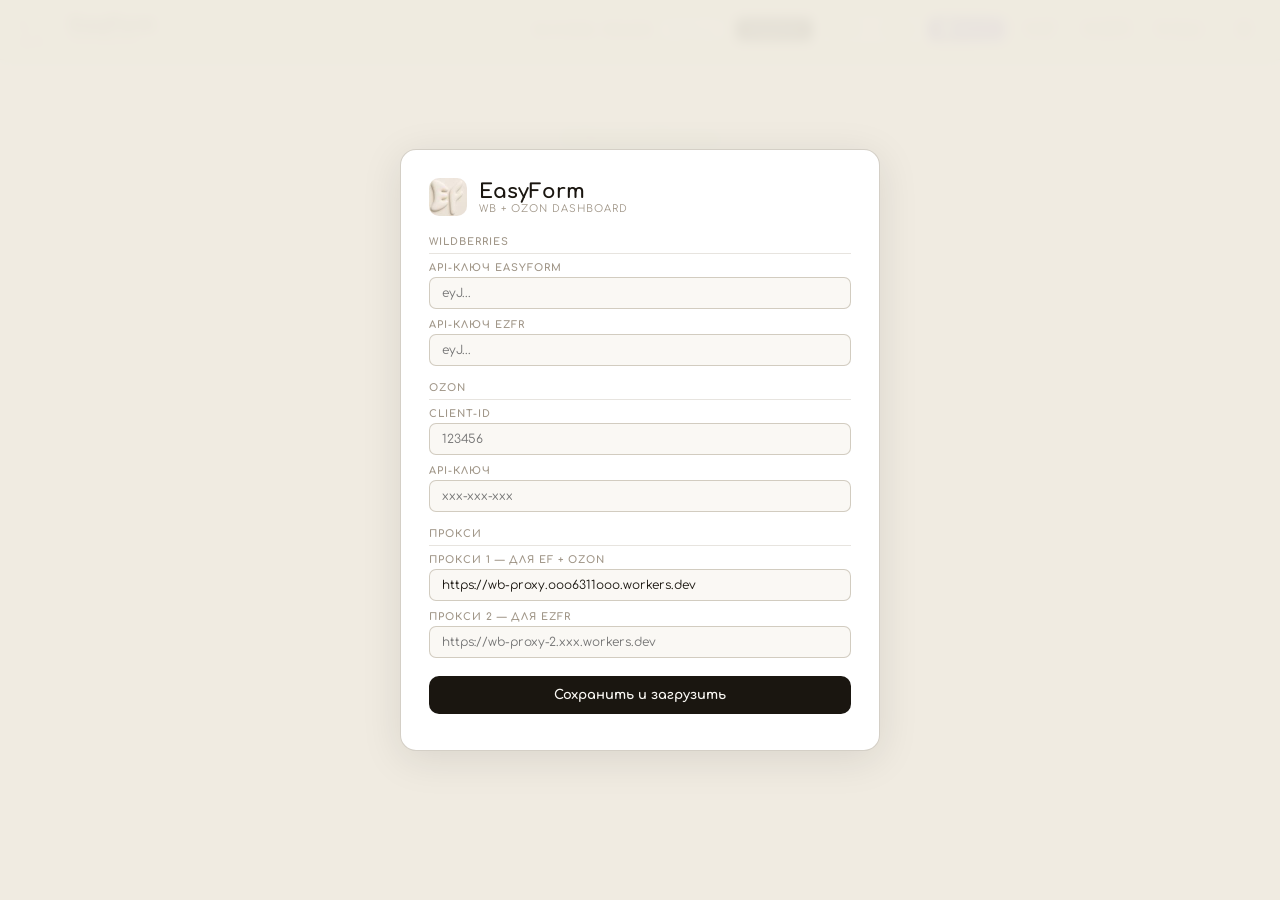
==== index.html @ 1a445667 "Update index.html" ====
<!DOCTYPE html>
<html lang="ru">
<head>
<meta charset="UTF-8">
<title>EasyForm Dashboard</title>
<link href="https://fonts.googleapis.com/css2?family=Comfortaa:wght@300;400;500;600;700&display=swap" rel="stylesheet">
<style>
:root{--bg:#F0EBE1;--bg2:#E8E1D4;--bg3:#FAF8F4;--card:#FFF;--border:rgba(160,148,128,.25);--border2:rgba(160,148,128,.45);--ink:#1A1610;--ink2:#6B6357;--ink3:#A09688;--green:#2D7A4F;--red:#B84040;--amber:#A06820;--blue:#005BFF;--sgp:#5B3FA0;--raw:#8B4513;}
*{box-sizing:border-box;margin:0;padding:0}
body{font-family:'Comfortaa',sans-serif;background:var(--bg);color:var(--ink);font-size:13px}
.header{background:var(--bg2);border-bottom:1px solid var(--border2);padding:0 20px;height:60px;display:flex;align-items:center;gap:12px;position:sticky;top:0;z-index:100}
.logo{width:38px;height:38px;border-radius:10px;object-fit:cover}
.bname{font-size:16px;font-weight:700}.bsub{font-size:9px;color:var(--ink3);letter-spacing:.12em;text-transform:uppercase}
.hright{margin-left:auto;display:flex;align-items:center;gap:8px}
.clock{font-size:12px;color:var(--ink2);white-space:nowrap}
.tabs{display:flex;gap:2px;background:var(--bg);border-radius:8px;padding:3px}
.tab{padding:5px 12px;border-radius:6px;font-size:11px;font-weight:700;cursor:pointer;border:none;background:0;color:var(--ink3);font-family:inherit;white-space:nowrap}
.tab.on{background:var(--ink);color:var(--bg3)}.tab.ozon.on{background:var(--blue);color:#fff}
.tab.conso{background:linear-gradient(135deg,#5B3FA0,#7C5BC4);color:#FAF8F4}
.tab.conso.on{background:linear-gradient(135deg,#5B3FA0,#7C5BC4);color:#FAF8F4;box-shadow:0 0 0 2px #5B3FA0 inset}
.b{padding:5px 10px;background:0;border:1px solid var(--border2);border-radius:7px;font-size:11px;font-weight:600;color:var(--ink2);cursor:pointer;font-family:inherit;display:flex;align-items:center;gap:4px;white-space:nowrap}
.b:hover{background:var(--ink);color:var(--bg3);border-color:var(--ink)}.b:disabled{opacity:.4;cursor:default}
.upd{font-size:10px;color:var(--ink3)}
.sov{display:none;position:fixed;inset:0;background:rgba(240,235,225,.95);backdrop-filter:blur(6px);z-index:200;align-items:center;justify-content:center}
.sov.show{display:flex}
.sc{background:var(--card);border:1px solid var(--border2);border-radius:16px;padding:28px;width:480px;box-shadow:0 8px 40px rgba(0,0,0,.1);max-height:90vh;overflow-y:auto}
.slogo{display:flex;align-items:center;gap:12px;margin-bottom:20px}
.stitle{font-size:20px;font-weight:700}.ssub{font-size:10px;color:var(--ink3);letter-spacing:.1em;text-transform:uppercase}
.ssec{font-size:10px;font-weight:700;color:var(--ink3);text-transform:uppercase;letter-spacing:.1em;margin:16px 0 8px;padding-bottom:6px;border-bottom:1px solid var(--border)}
.fg{margin-bottom:10px}
.fl{font-size:10px;color:var(--ink3);text-transform:uppercase;letter-spacing:.1em;margin-bottom:4px;font-weight:700}
.fi{width:100%;padding:8px 12px;font-size:12px;background:var(--bg3);border:1px solid var(--border2);border-radius:7px;color:var(--ink);font-family:inherit;outline:0}
.fi:focus{border-color:var(--ink)}
.sbtn{width:100%;padding:12px;background:var(--ink);color:var(--bg3);border:0;border-radius:10px;font-size:13px;font-weight:700;cursor:pointer;font-family:inherit;margin-top:8px}
.smsg{font-size:12px;margin-top:8px;text-align:center}.smsg.err{color:var(--red)}
.main{padding:20px;max-width:1700px;margin:0 auto}
.mg{display:grid;grid-template-columns:repeat(4,1fr);gap:10px;margin-bottom:18px}
.mc{background:var(--card);border:1px solid var(--border);border-radius:11px;padding:14px 16px}
.ml{font-size:9px;color:var(--ink3);text-transform:uppercase;letter-spacing:.12em;font-weight:700;margin-bottom:7px}
.mv{font-size:24px;font-weight:700;line-height:1}.mv.g{color:var(--green)}.mv.sm{font-size:18px}.mv.oz{color:var(--blue)}
.md{font-size:11px;margin-top:4px}
.du{color:var(--green)}.dd{color:var(--red)}
.sec{margin-bottom:20px}
.sh{display:flex;align-items:center;justify-content:space-between;padding-bottom:7px;margin-bottom:10px;border-bottom:1px solid var(--border2);flex-wrap:wrap;gap:6px}
.st{font-size:10px;font-weight:700;color:var(--ink2);text-transform:uppercase;letter-spacing:.12em}
.sm2{font-size:11px;color:var(--ink3)}
.flt{padding:5px 10px;font-size:11px;background:var(--bg3);border:1px solid var(--border2);border-radius:7px;color:var(--ink);font-family:inherit;outline:0}
.flt:focus{border-color:var(--ink)}
.tw{background:var(--card);border:1px solid var(--border);border-radius:11px;overflow:hidden}
.sw{background:var(--card);border:1px solid var(--border);border-radius:11px;overflow-x:auto}
.sw-sticky{max-height:70vh;overflow-y:auto}
.sw-sticky thead th{position:sticky;top:0;z-index:10;box-shadow:0 1px 0 var(--border2)}
table{width:100%;border-collapse:collapse}
thead th{text-align:left;padding:6px 9px;font-size:9px;font-weight:700;color:var(--ink3);background:var(--bg3);text-transform:uppercase;letter-spacing:.08em;border-bottom:1px solid var(--border);font-family:inherit;white-space:nowrap}
thead th.sa{background:var(--ink)!important;color:var(--bg3)!important}
thead th[onclick]{cursor:pointer;user-select:none}
thead th.th-wb{background:#FFF3E0!important;color:#A06820!important;border-bottom:2px solid #A06820}
thead th.th-sgp{background:#EDE7F6!important;color:#5B3FA0!important;border-bottom:2px solid #5B3FA0}
thead th.th-raw{background:#FBE9E7!important;color:#8B4513!important;border-bottom:2px solid #8B4513}
thead th.th-transit{background:#E3F2FD!important;color:#0D47A1!important;border-bottom:2px dashed #90CAF9}
thead th.th-msk{background:#F3E5F5!important;color:#6A1B9A!important;border-bottom:2px dashed #CE93D8}
thead th.th-total{background:#E8F5E9!important;color:#1B5E20!important;border-bottom:2px solid #4CAF50}
.thg-total{background:#E8F5E9;color:#1B5E20}
thead th.th-need{background:#FFF8E1!important;color:#F57F17!important}
thead th.th-days{background:#E0F2F1!important;color:#004D40!important}
.th-group{font-size:8px;font-weight:700;text-transform:uppercase;letter-spacing:.08em;text-align:center;padding:3px 6px;border-bottom:1px solid var(--border)}
.thg-wb{background:#FFF3E0;color:#A06820}.thg-sgp{background:#EDE7F6;color:#5B3FA0}.thg-raw{background:#FBE9E7;color:#8B4513}
.thg-need{background:#FFF8E1;color:#F57F17}.thg-days{background:#E0F2F1;color:#004D40}.thg-ref{background:#F3F3F3;color:#888;font-style:italic}
tbody td{padding:5px 9px;color:var(--ink);border-bottom:1px solid var(--border);vertical-align:middle}
tbody tr:last-child td{border-bottom:0}
tbody tr:hover{background:var(--bg3)}
.tp{font-size:11px;font-weight:700;color:var(--ink2);background:var(--bg2);padding:2px 8px;border-radius:20px}
.art{font-family:monospace;font-size:11px;color:var(--ink2)}
.pr{font-weight:700}.qo{color:var(--green);font-weight:700}.ql{color:var(--amber);font-weight:700}.qx{color:var(--red);font-weight:700}
.tc{font-weight:700;background:var(--bg3)!important;text-align:center;font-size:14px}
.er td{text-align:center;padding:10px}
.eb{background:0;border:1px solid var(--border2);border-radius:7px;padding:5px 16px;font-size:11px;font-weight:600;color:var(--ink2);cursor:pointer;font-family:inherit}
.eb:hover{background:var(--ink);color:var(--bg3);border-color:var(--ink)}
.fl2{display:inline-flex;align-items:center;gap:4px;padding:2px 7px;border-radius:20px;font-size:11px;font-weight:700}
.ff{background:#FEE8E8;color:#B84040}.fw{background:#FEF3E2;color:#A06820}.fk{background:#E8F4EE;color:#2D7A4F}.fd{background:#EDEDF0;color:#6B6B80}.fe{background:#F5F5F5;color:#A09688}
.dbw{background:var(--bg2);border-radius:4px;height:4px;width:60px;overflow:hidden;display:inline-block;vertical-align:middle;margin-left:4px}
.db{height:100%;border-radius:4px}.bf{background:#B84040}.bw{background:#A06820}.bk{background:#2D7A4F}.bd{background:#A09688}
.em{padding:28px;text-align:center;color:var(--ink3)}
.ar-row{cursor:pointer;background:var(--bg3)}.ar-row:hover{background:var(--bg2)}
.ar-row td{font-weight:700;border-bottom:1px solid var(--border2)}
.sz-row td{font-size:12px;color:var(--ink2);border-bottom:1px solid var(--border)}
.sz-row td:first-child{padding-left:28px}
.tog{display:inline-block;width:16px;text-align:center;font-size:10px;color:var(--ink3);margin-right:4px}
.fb{display:flex;gap:6px;align-items:flex-start;flex-wrap:wrap;margin-bottom:12px;position:relative}
.fb input{flex:1;min-width:160px;padding:7px 10px;font-size:12px;background:var(--bg3);border:1px solid var(--border2);border-radius:7px;color:var(--ink);font-family:inherit;outline:0}
.fb input:focus{border-color:var(--ink)}
.filter-bar{background:var(--card);border:1px solid var(--border2);border-radius:12px;padding:12px 14px;margin-bottom:14px;box-shadow:0 2px 8px rgba(0,0,0,.04);max-width:50%;min-width:380px}
.filter-row{display:flex;align-items:flex-start;gap:10px;margin-bottom:8px}
.filter-row:last-of-type{margin-bottom:0}
.filter-label{font-size:11px;font-weight:700;color:var(--ink2);white-space:nowrap;padding-top:7px;min-width:90px}
.chip{display:inline-flex;align-items:center;gap:3px;padding:3px 8px;background:var(--ink);color:var(--bg3);border-radius:20px;font-size:10px;font-weight:600;white-space:nowrap}
.chip .cx{cursor:pointer;opacity:.7;font-size:13px;line-height:1}.chip .cx:hover{opacity:1}
.ddrop{position:absolute;top:100%;left:0;right:0;background:var(--card);border:1px solid var(--border2);border-radius:8px;max-height:200px;overflow-y:auto;z-index:50;box-shadow:0 6px 20px rgba(0,0,0,.1);display:none}
.ddrop.show{display:block}.ddrop div{padding:6px 12px;font-size:12px;cursor:pointer}.ddrop div:hover{background:var(--bg3)}
.ctog{display:inline-flex;background:var(--bg);border-radius:6px;padding:2px;gap:1px}
.ctog button{padding:3px 10px;border:0;border-radius:5px;font-size:10px;font-weight:700;cursor:pointer;font-family:inherit;background:0;color:var(--ink3)}
.ctog button.on{background:var(--ink);color:var(--bg3)}
.lm{padding:50px;text-align:center;color:var(--ink3)}
.sb{background:var(--bg3);border:1px solid var(--border);border-radius:10px;padding:10px 14px;margin-bottom:14px;font-size:12px;color:var(--ink2);display:flex;gap:10px;align-items:flex-start;word-break:break-all}
.sde{width:8px;height:8px;border-radius:50%;flex-shrink:0;margin-top:4px;background:var(--red)}
.sp{display:inline-block;animation:spin .8s linear infinite}
.loadbtn{margin-top:14px;padding:9px 22px;background:var(--ink);color:var(--bg3);border:0;border-radius:9px;font-size:12px;font-weight:700;cursor:pointer;font-family:inherit}
.buyrate{font-size:9px;padding:1px 5px;border-radius:10px;font-weight:700;margin-left:5px;vertical-align:middle}
.buyrate-ok{background:#E8F4EE;color:#2D7A4F}.buyrate-est{background:#FEF3E2;color:#A06820}
.days-crit{color:#B84040;font-weight:700}.days-warn{color:#A06820;font-weight:700}.days-ok{color:#2D7A4F;font-weight:700}.days-na{color:var(--ink3)}
.td-ref{color:var(--ink3)!important}
/* Tooltip — fixed position чтобы не обрезался overflow */
[data-tip]{position:relative}
thead th[data-tip]{cursor:help}
thead th[onclick][data-tip]{cursor:pointer}
#tip-box{position:fixed;background:rgba(26,22,16,.93);color:#fff;font-size:11px;font-weight:500;padding:7px 11px;border-radius:9px;white-space:normal;z-index:99999;pointer-events:none;font-family:'Comfortaa',sans-serif;width:240px;text-align:center;line-height:1.55;box-shadow:0 4px 20px rgba(0,0,0,.3);display:none}
@keyframes spin{to{transform:rotate(360deg)}}
.ver-badge{font-size:10px;padding:3px 8px;border-radius:20px;cursor:pointer;font-weight:600;white-space:nowrap;border:none;font-family:inherit}
.ver-ok{background:#E8F4EE;color:#2D7A4F}
.ver-old{background:#FEE8E8;color:#B84040;animation:pulse 2s infinite}
.ver-check{background:var(--bg3);color:var(--ink3)}
@keyframes pulse{0%,100%{opacity:1}50%{opacity:.6}}
</style>
</head>
<body>
<div class="sov show" id="setup">
<div class="sc">
  <div class="slogo"><img id="slogoimg" class="logo" alt=""><div><div class="stitle">EasyForm</div><div class="ssub">WB + Ozon Dashboard</div></div></div>
  <div class="ssec">Wildberries</div>
  <div class="fg"><div class="fl">API-ключ Easyform</div><input class="fi" type="password" id="sk1" placeholder="eyJ..."></div>
  <div class="fg"><div class="fl">API-ключ EZFR</div><input class="fi" type="password" id="sk2" placeholder="eyJ..."></div>
  <div class="ssec">Ozon</div>
  <div class="fg"><div class="fl">Client-ID</div><input class="fi" id="soid" placeholder="123456"></div>
  <div class="fg"><div class="fl">API-ключ</div><input class="fi" type="password" id="sokey" placeholder="xxx-xxx-xxx"></div>
  <div class="ssec">Прокси</div>
  <div class="fg"><div class="fl">Прокси 1 — для EF + Ozon</div><input class="fi" id="sprx" value="https://wb-proxy.ooo6311ooo.workers.dev"></div>
  <div class="fg"><div class="fl">Прокси 2 — для EZFR</div><input class="fi" id="sprx2" placeholder="https://wb-proxy-2.xxx.workers.dev"></div>
  <button class="sbtn" onclick="doSave()">Сохранить и загрузить</button>
  <div class="smsg" id="smsg"></div>
</div></div>

<div class="header">
  <img id="hlogo" class="logo" alt="">
  <div><div class="bname" id="hname">EasyForm</div><div class="bsub">Dashboard</div></div>
  <div class="hright">
    <div class="clock" id="clk"></div>
    <button class="ver-badge ver-check" id="verBtn" onclick="checkVersion()" data-tip="Нажмите для проверки версии. Проверяется автоматически каждые 60 сек">⟳ версия</button>
    <div class="tabs">
      <button class="tab on" onclick="go(1)">Easyform</button>
      <button class="tab" onclick="go(2)">EZFR</button>
      <button class="tab ozon" onclick="go(3)">Ozon</button>
      <button class="tab conso" onclick="go(4)">📊 Консо</button>
    </div>
    <button class="b" id="rb1" onclick="reload(1)"><span id="ri1">↻</span> EF</button>
    <button class="b" id="rb2" onclick="reload(2)"><span id="ri2">↻</span> EZFR</button>
    <button class="b" id="rb3" onclick="reload(3)"><span id="ri3">↻</span> Ozon</button>
    <span class="upd" id="upd"></span>
    <button class="b" onclick="openSetup()">⚙</button>
  </div>
</div>

<div class="main">
  <div id="v1"><div class="lm">⚙ Введите API-ключи</div></div>
  <div id="v2" style="display:none"><div class="lm">⚙ Введите API-ключи</div></div>
  <div id="v3" style="display:none"><div class="lm">⚙ Введите API-ключи</div></div>
  <div id="v4" style="display:none"><div class="lm">Загрузите кабинеты и нажмите 📊 Консо</div></div>
</div>

<script>
const VERSION="2026-07-03 07:54";
console.log("📦 Dashboard version:", VERSION);

const L1="[data-uri]";
const L2="[data-uri]";
const L3="[data-uri]";

let PX='https://wb-proxy.ooo6311ooo.workers.dev';
let PX2='';
const K={1:'',2:'',oid:'',okey:''};
const D={1:null,2:null,3:null};
const EXP={1:false,2:false,3:false};
const EXS={1:false,2:false,3:false};
const EXD={1:false,2:false,3:false};
const SS={1:{c:'total',d:-1},2:{c:'total',d:-1},3:{c:'total',d:-1}};
const FS={1:'',2:'',3:''};
const FSZ={1:'',2:'',3:''};
const OA={1:new Set(),2:new Set(),3:new Set()};
const OAD={1:new Set(),2:new Set(),3:new Set()};
const DS={1:{c:'stk',d:-1},2:{c:'stk',d:-1},3:{c:'stk',d:-1}};
const CM={1:'day',2:'day',3:'day'};
const CV={1:'ord',2:'ord',3:'ord'};
const FA={1:[],2:[],3:[]};
const FP={1:[],2:[],3:[]}; // выбранные Предметы (subject) для фильтра
const LIM=10;

/* ── Google Sheets CSVs ── */
const CSV_BUYRATE='https://docs.google.com/spreadsheets/d/e/2PACX-1vQZuc_t740K_yF5Nhw3saPZcbyxchMhJ93WrS05BbLY9OqqXtj3y5xG6WaraGsI4Z7SmNTHFyBlNTcn/pub?gid=0&single=true&output=csv';
const CSV_SGP='https://docs.google.com/spreadsheets/d/e/2PACX-1vQdfWL8acRSVEEy__OKcizuFMBn1QCZqvMlbsE0Zz8IZfSMr-sDj_8_MaYQiz8KIvQ3ag8T2qU2cTK0/pub?gid=1909727956&single=true&output=csv';
const CSV_RAW='https://docs.google.com/spreadsheets/d/e/2PACX-1vQdfWL8acRSVEEy__OKcizuFMBn1QCZqvMlbsE0Zz8IZfSMr-sDj_8_MaYQiz8KIvQ3ag8T2qU2cTK0/pub?gid=1387615415&single=true&output=csv';
const CSV_MAP='https://docs.google.com/spreadsheets/d/e/2PACX-1vQdfWL8acRSVEEy__OKcizuFMBn1QCZqvMlbsE0Zz8IZfSMr-sDj_8_MaYQiz8KIvQ3ag8T2qU2cTK0/pub?gid=1004508899&single=true&output=csv';

let gBuyrate={};      // artLower → 0..1
let gSgp={};          // "artPr_lower;szPr_lower" → qty
let gRaw={};          // "artPr_lower;szPr_lower" → qty (nobrand тоже)
// Маппинг: "wbArt_lower;wbSz_lower" → [{artPr, szPr}]
let gMap={};
let gExtLoaded=false;
let _gExtPromise=null; // защита от повторного параллельного вызова (race condition)

function parseCSV(text){
  const lines=text.trim().split('\n');
  if(!lines.length)return[];
  const hdr=lines[0].split(',').map(c=>c.trim().replace(/^"|"$/g,''));
  return lines.slice(1).map(row=>{
    const vals=row.split(',').map(c=>c.trim().replace(/^"|"$/g,''));
    const o={};hdr.forEach((h,i)=>o[h]=vals[i]||'');return o;
  });
}

async function loadExternal(){
  if(gExtLoaded)return;
  if(_gExtPromise)return _gExtPromise; /* уже идёт загрузка — ждём ту же промис, не запускаем вторую */
  _gExtPromise=(async()=>{
  try{
    /* Очищаем перед загрузкой — защита от повторного накопления */
    gBuyrate={};gSgp={};gRaw={};gMap={};
    const [rB,rS,rR,rM]=await Promise.all([
      fetch(CSV_BUYRATE).then(r=>r.text()),
      fetch(CSV_SGP).then(r=>r.text()),
      fetch(CSV_RAW).then(r=>r.text()),
      fetch(CSV_MAP).then(r=>r.text())
    ]);

    /* Выкупаемость */
    parseCSV(rB).forEach(row=>{
      const art=(row['supplierArticle']||'').trim().toLowerCase();
      const pct=(row['Выкупаемость']||'').replace('%','').trim();
      if(art&&pct)gBuyrate[art]=parseFloat(pct)/100;
    });

    /* Арт производ маппинг: WB-арт + WB-размер → производ-арт + производ-размер
       Обрабатываем Арт ВБ и Арт ВБ2 (если заполнен) */
    parseCSV(rM).forEach(row=>{
      const artPr=(row['Артикул произв']||'').trim();
      const szPr=(row['Размер произв']||'').trim();
      const szWB=(row['Размер ВБ']||'').trim();
      [row['Арт ВБ'],row['Арт ВБ2']].forEach(wb=>{
        const wbArt=(wb||'').trim();
        if(!wbArt||!artPr)return;
        const k=(wbArt.toLowerCase())+';'+(szWB.toLowerCase());
        if(!gMap[k])gMap[k]=[];
        gMap[k].push({artPr:artPr.trim(),szPr:szPr.trim()});
      });
    });

    /* СГП: колонки "Артикул ИП" (WB-арт напрямую) + "Размер" → "ИТОГО ТЕ" */
    parseCSV(rS).forEach(row=>{
      const art=(row['Артикул ИП']||'').trim();
      const sz=(row['Размер']||'').trim();
      const raw=row[' ИТОГО ТЕ']||row['ИТОГО ТЕ']||row[' ИТОГО ТЕ ']||'';
      const qty=parseInt(raw,10)||0;
      if(!art||!qty)return;
      const k=art.toLowerCase()+';'+sz.toLowerCase();
      gSgp[k]=(gSgp[k]||0)+qty;
    });

    /* Сырьё: тянем и обычный и nobrand (исключение для Pantal.SK.bejnew.02 и подобных) */
    parseCSV(rR).forEach(row=>{
      const art=(row['Арт производ']||'').trim();
      const sz=(row['Размер']||'').trim();
      const qty=parseInt(row['SUM из Штук']||0,10)||0;
      if(!art)return;
      /* normSz: 3XL→XXXL, 2XL→XXL — чтобы совпадало с gMap при поиске */
      const szNorm=normSz(sz).toLowerCase();
      const k=art.toLowerCase()+';'+szNorm;
      gRaw[k]=(gRaw[k]||0)+qty;
      /* Если артикул содержит " nobrand" — также записываем без него */
      if(art.toLowerCase().includes(' nobrand')){
        const artClean=art.toLowerCase().replace(' nobrand','').trim();
        const k2=artClean+';'+szNorm;
        gRaw[k2]=(gRaw[k2]||0)+qty;
      }
    });

    gExtLoaded=true;
    console.log('Ext loaded: buyrate='+Object.keys(gBuyrate).length+' sgp='+Object.keys(gSgp).length+' raw='+Object.keys(gRaw).length+' map='+Object.keys(gMap).length);
  }catch(e){console.warn('Ошибка внешних данных:',e);}
  })();
  return _gExtPromise;
}

function getBuyrate(art){
  if(!art)return{val:0.7,est:true};
  const k=art.toLowerCase();
  if(gBuyrate[k]!=null)return{val:gBuyrate[k],est:false};
  for(const [ka,v] of Object.entries(gBuyrate))
    if(k.includes(ka)||ka.includes(k))return{val:v,est:false};
  return{val:0.7,est:true};
}

/* Получить {sgp, raw} по WB-арт + WB-размер
   SGP: прямой ключ WB-арт;WB-размер (лист СГП содержит WB-артикулы напрямую)
   RAW: через маппинг произв-арт;произв-размер */
function getStocksForSz(wbArt,wbSz){
  const ka=wbArt.toLowerCase(),kz=wbSz.toLowerCase();
  /* SGP — прямой поиск */
  const sgp=gSgp[ka+';'+kz]||0;
  /* RAW — через маппинг, нормализуем szPr чтобы совпадало с ключами gRaw */
  const mapKey=ka+';'+kz;
  const mappings=gMap[mapKey]||[];
  let raw=0;
  mappings.forEach(({artPr,szPr})=>{
    const kp=artPr.toLowerCase()+';'+normSz(szPr).toLowerCase();
    raw+=gRaw[kp]||0;
  });
  return{sgp,raw};
}

/* Для строки артикула — сумма по всем размерам
   SGP: прямой поиск по WB-арт (все размеры)
   RAW: через маппинг */
function getStocksForArt(wbArt){
  const ka=wbArt.toLowerCase();
  /* SGP — все ключи начинающиеся с этого артикула */
  let sgp=0;
  for(const [kk,v] of Object.entries(gSgp)){
    if(kk.split(';')[0]===ka)sgp+=v;
  }
  /* RAW — через маппинг произв-арт */
  const seen=new Set();let raw=0;
  for(const [k,mappings] of Object.entries(gMap)){
    if(!k.startsWith(ka+';'))continue;
    mappings.forEach(({artPr,szPr})=>{
      const kp=artPr.toLowerCase()+';'+normSz(szPr).toLowerCase();
      if(!seen.has(kp)){seen.add(kp);raw+=gRaw[kp]||0;}
    });
  }
  /* RAW fallback если нет маппинга */
  if(!seen.size){
    for(const [kk,v] of Object.entries(gRaw)){if(kk.split(';')[0]===ka)raw+=v;}
  }
  return{sgp,raw};
}

/* ── clock ── */
setInterval(()=>{
  document.getElementById('clk').textContent=
    new Date().toLocaleDateString('ru',{day:'2-digit',month:'2-digit',year:'numeric'})+' · '+
    new Date().toLocaleTimeString('ru',{hour:'2-digit',minute:'2-digit',second:'2-digit'});
},1000);

function td(){return new Date().toISOString().slice(0,10)}
function yd(){return new Date(Date.now()-864e5).toISOString().slice(0,10)}
function wd(){return new Date(Date.now()-7*864e5).toISOString().slice(0,10)}

function doSave(){
  K[1]=document.getElementById('sk1').value.trim();K[2]=document.getElementById('sk2').value.trim();
  K.oid=document.getElementById('soid').value.trim();K.okey=document.getElementById('sokey').value.trim();
  PX=document.getElementById('sprx').value.trim()||PX;PX2=document.getElementById('sprx2').value.trim();
  try{localStorage.setItem('ef_d',JSON.stringify({k1:K[1],k2:K[2],oid:K.oid,okey:K.okey,px:PX,px2:PX2}))}catch(e){}
  document.getElementById('setup').classList.remove('show');
  D[1]=null;D[2]=null;D[3]=null;placeholders();
}
function openSetup(){
  document.getElementById('sk1').value=K[1];document.getElementById('sk2').value=K[2];
  document.getElementById('soid').value=K.oid;document.getElementById('sokey').value=K.okey;
  document.getElementById('sprx').value=PX;document.getElementById('sprx2').value=PX2;
  document.getElementById('setup').classList.add('show');
}
function placeholders(){
  [1,2,3].forEach(n=>{
    if(D[n])return;
    const has=(n<=2)?!!K[n]:(!!K.oid&&!!K.okey);
    document.getElementById('v'+n).innerHTML=has
      ?`<div class="lm">Данные не загружены<br><button class="loadbtn" onclick="reload(${n})">↻ Загрузить ${n===1?'Easyform':n===2?'EZFR':'Ozon'}</button></div>`
      :'<div class="lm">⚙ Введите API-ключи</div>';
  });
}
function go(n){
  document.querySelectorAll('.tab').forEach((t,i)=>t.classList.toggle('on',i===n-1));
  [1,2,3,4].forEach(i=>document.getElementById('v'+i).style.display=i===n?'block':'none');
  document.getElementById('hlogo').src=n===1?L1:n===2?L2:n===3?L3:L1;
  document.getElementById('hname').textContent=n===1?'EasyForm':n===2?'EZFR':n===3?'Ozon':'Консолидация';
  if(n===4)renderConso();
}

/* ── WB fetch ── */
function pxFor(cab){return(cab===2&&PX2)?PX2:PX;}
let _wbBusy=Promise.resolve(),_wbLast=0;
const WB_GAP=1200;
function wbQueue(fn){
  const run=_wbBusy.then(async()=>{
    const g=Math.max(0,_wbLast+WB_GAP-Date.now());if(g>0)await new Promise(r=>setTimeout(r,g));
    try{return await fn();}finally{_wbLast=Date.now();}
  });
  _wbBusy=run.catch(()=>{});return run;
}
async function wbGet(url,token,cab){
  const purl=pxFor(cab)+'?url='+encodeURIComponent(url);
  const waits=[3000,7000,15000];let lastInfo='';
  return wbQueue(async()=>{
    for(let i=0;i<=waits.length;i++){
      let r,txt='';
      try{r=await fetch(purl,{headers:{'X-WB-Token':token}});txt=await r.text();}catch(e){lastInfo='сеть: '+e;r=null;}
      const bad=!r||r.status===429||r.status>=500||!txt||!txt.trim();
      if(bad){
        if(r)lastInfo=r.status===429?'429 (лимит)':'WB '+r.status;
        if(i===waits.length)throw new Error('WB: не удалось после '+(waits.length+1)+' попыток ('+lastInfo+'). Подождите 1–2 мин.');
        await new Promise(x=>setTimeout(x,r?parseInt(r.headers.get('retry-after')||'0',10)*1000||waits[i]:waits[i]));
        const ic=document.getElementById('ri'+cab);if(ic)ic.innerHTML='<span class="sp">↻</span>';
        continue;
      }
      if(!r.ok)throw new Error('WB '+r.status+': '+txt.slice(0,200));
      try{return JSON.parse(txt);}catch(e){throw new Error('Некорректный JSON: '+txt.slice(0,160));}
    }
  });
}
let _ozT=0;
async function ozPost(url,body){
  const g=Math.max(0,_ozT+1200-Date.now());if(g>0)await new Promise(r=>setTimeout(r,g));_ozT=Date.now();
  const purl=PX+'?url='+encodeURIComponent(url);
  let r=await fetch(purl,{method:'POST',headers:{'X-Ozon-Client-Id':K.oid,'X-Ozon-Api-Key':K.okey,'Content-Type':'application/json'},body:JSON.stringify(body)});
  if(r.status===429){await new Promise(x=>setTimeout(x,8000));_ozT=Date.now();r=await fetch(purl,{method:'POST',headers:{'X-Ozon-Client-Id':K.oid,'X-Ozon-Api-Key':K.okey,'Content-Type':'application/json'},body:JSON.stringify(body)});}
  if(!r.ok){const t=await r.text().catch(()=>'');throw new Error('Ozon '+r.status+': '+t.slice(0,300));}
  return r;
}
async function safeJson(r,l){const txt=await r.text().catch(()=>'');if(!txt||!txt.trim())return{};try{return JSON.parse(txt);}catch(e){throw new Error((l||'API')+': '+txt.slice(0,160));}}

async function reload(n){
  const btn=document.getElementById('rb'+n),ic=document.getElementById('ri'+n);
  if(btn)btn.disabled=true;if(ic)ic.innerHTML='<span class="sp">↻</span>';
  document.getElementById('v'+n).innerHTML='<div class="lm"><span class="sp">↻</span> Загрузка...</div>';
  await loadExternal();
  try{if(n<=2)await loadWB(n);else await loadOZ();}
  catch(e){document.getElementById('v'+n).innerHTML=`<div class="sb"><div class="sde"></div><div>${e.message}</div></div>`;}
  if(btn)btn.disabled=false;if(ic)ic.textContent='↻';
  document.getElementById('upd').textContent='обн. '+new Date().toLocaleTimeString('ru',{hour:'2-digit',minute:'2-digit'});
}

async function loadWB(n){
  const key=K[n],t=td(),y=yd(),w=wd();
  const ordFrom=new Date(Date.now()-15*864e5).toISOString().slice(0,10)+'T00:00:00Z'; /* 15 дней для надёжного сравнения 2 недель */
  const stkFrom=new Date().getFullYear()+'-01-01T00:00:00Z';
  const BASE='https://statistics-api.wildberries.ru/api/v1/supplier';
  const [allOrdersR,stocksR]=await Promise.all([
    wbGet(BASE+'/orders?dateFrom='+ordFrom+'&flag=0',key,n),
    wbGet(BASE+'/stocks?dateFrom='+stkFrom+'&flag=0',key,n)
  ]);
  const allOrders=Array.isArray(allOrdersR)?allOrdersR:[];
  const stocks=Array.isArray(stocksR)?stocksR:[];
  D[n]={todayO:allOrders.filter(o=>(o.date||'').startsWith(t)),yestO:allOrders.filter(o=>(o.date||'').startsWith(y)),stocks,orders7:allOrders.filter(o=>(o.date||'')>=w),allOrders};
  renderWB(n);
}

async function loadOZ(){
  const t=td(),y=yd(),w=wd(),w2=new Date(Date.now()-14*864e5).toISOString().slice(0,10);
  const OZ='https://api-seller.ozon.ru';
  let postings=[],offset=0;
  for(let p=0;p<10;p++){
    const r=await ozPost(OZ+'/v2/posting/fbo/list',{dir:'DESC',filter:{since:w2+'T00:00:00.000Z',to:t+'T23:59:59.999Z'},limit:1000,offset});
    const d=await safeJson(r,'Ozon orders');
    const arr=Array.isArray(d.result)?d.result:(d.result&&d.result.postings)||[];
    postings=postings.concat(arr);if(arr.length<1000)break;offset+=1000;
  }
  const dayOf=o=>(o.created_at||o.in_process_at||'').slice(0,10);
  let stocksRaw=[],soff=0;
  for(let p=0;p<6;p++){
    const rS=await ozPost(OZ+'/v2/analytics/stock_on_warehouses',{warehouse_type:'FBO',limit:500,offset:soff});
    const d=await safeJson(rS,'Ozon stocks');
    const rows=(d.result&&d.result.rows)||[];
    stocksRaw=stocksRaw.concat(rows);if(rows.length<500)break;soff+=500;
  }
  D[3]={todayO:postings.filter(o=>dayOf(o)===t),yestO:postings.filter(o=>dayOf(o)===y),stocks:stocksRaw,orders7:postings.filter(o=>dayOf(o)>=w),allOrders:postings,isOz:true};
  renderOZ();
}

/* ── helpers ── */
const fmt=v=>Math.round(v).toLocaleString('ru')+' ₽';
function dlt(pct){const h=new Date().getHours();return pct==null?'':pct>=0?'<span class="du">▲ +'+pct+'% vs вчера к '+h+':00</span>':'<span class="dd">▼ '+pct+'% vs вчера</span>';}
function wbPrice(o){return o.finishedPrice||o.priceWithDisc||(o.totalPrice*(1-(o.discountPercent||0)/100))||o.totalPrice||0;}
function wbQty(s){return s.quantity||0;}
const ozRev=o=>(o.products||[]).reduce((s,p)=>s+parseFloat(p.price||p.offer_price||0)*(p.quantity||1),0);
function sizeOrd(sz){const m={'XXS':101,'XS':102,'S':103,'M':104,'L':105,'XL':106,'XXL':107,'2XL':107,'XXXL':108,'3XL':108,'4XL':109,'5XL':110,'6XL':111,'7XL':112,'8XL':113};const u=(sz||'').toUpperCase().trim();if(m[u])return m[u];const n=parseFloat(u);if(!isNaN(n))return n;return 150;}
function szCmp(a,b){return sizeOrd(a)-sizeOrd(b);}
function yestToHour(orders,type){
  const nowH=new Date().getHours(),nowM=new Date().getMinutes();
  return orders.filter(o=>{const dt=type==='oz'?(o.in_process_at||o.created_at):o.date;if(!dt)return false;const d=new Date(dt);return d.getHours()<nowH||(d.getHours()===nowH&&d.getMinutes()<=nowM);});
}
function fmtDays(d,msk=false){
  if(d==null)return'<span class="days-na">∞</span>';
  const cls=d<14?'days-crit':d<30?'days-warn':d<=90?'days-ok':'days-na';
  return`<span class="${cls}">${d}д${msk?' 🏙':''}</span>`;
}
function dltW(pct){return pct==null?'':pct>=0?'<span class="du">▲ +'+pct+'%</span>':'<span class="dd">▼ '+pct+'%</span>';}
function weekData(d,type){
  const getD=o=>type==='wb'?(o.date||'').slice(0,10):(o.created_at||o.in_process_at||'').slice(0,10);
  const pFn=type==='wb'?wbPrice:ozRev,all=d.allOrders||[];
  /* Строим точные наборы дат: эта неделя (last 7 days incl today) и прошлая (7 days before that) */
  const thisWeekDates=new Set(),prevWeekDates=new Set();
  for(let i=0;i<=6;i++)thisWeekDates.add(new Date(Date.now()-i*864e5).toISOString().slice(0,10));
  for(let i=7;i<=13;i++)prevWeekDates.add(new Date(Date.now()-i*864e5).toISOString().slice(0,10));
  const tw=all.filter(o=>thisWeekDates.has(getD(o)));
  const pw=all.filter(o=>prevWeekDates.has(getD(o)));
  const twR=tw.reduce((s,o)=>s+pFn(o),0),pwR=pw.reduce((s,o)=>s+pFn(o),0);
  return{twC:tw.length,pwC:pw.length,twR,pwR,
    dO:pw.length>0?Math.round((tw.length-pw.length)/pw.length*100):null,
    dR:pwR>0?Math.round((twR-pwR)/pwR*100):null};
}

/* ── Chart ── */
function setChartMode(n,m){CM[n]=m;reRender(n);}
function setChartVal(n,v){CV[n]=v;reRender(n);}
function chartHTML(n,type){
  const d=D[n];if(!d)return'';
  const mode=CM[n]||'day',isRev=(CV[n]||'ord')==='rev',nowH=new Date().getHours();
  const getD=o=>{const dt=type==='wb'?o.date:(o.in_process_at||o.created_at);return dt?dt.slice(0,10):''};
  const getH=o=>{const dt=type==='wb'?o.date:(o.in_process_at||o.created_at);return dt?new Date(dt).getHours():0;};
  const pFn=type==='wb'?wbPrice:ozRev;
  const t=td(),w=wd(),w2=new Date(Date.now()-14*864e5).toISOString().slice(0,10);
  let labels=[],todayV=[],yestV=[];
  if(mode==='day'){
    const tH=Array(24).fill(0),yH=Array(24).fill(0);
    (d.todayO||[]).forEach(o=>{const h=getH(o);tH[h]+=isRev?pFn(o):1;});
    (d.yestO||[]).forEach(o=>{const h=getH(o);yH[h]+=isRev?pFn(o):1;});
    for(let i=0;i<24;i++){labels.push(i%3===0?(i+':00'):'');todayV.push(tH[i]);yestV.push(yH[i]);}
  }else{
    const days=[],prev=[];for(let i=6;i>=0;i--)days.push(new Date(Date.now()-i*864e5).toISOString().slice(0,10));
    for(let i=13;i>=7;i--)prev.push(new Date(Date.now()-i*864e5).toISOString().slice(0,10));
    const all=d.allOrders||[],cnt={},cntP={};
    /* Заполняем cnt и cntP напрямую по known датам — без риска граничных ошибок */
    const daysSet=new Set(days),prevSet=new Set(prev);
    all.forEach(o=>{const dd=getD(o);if(!dd)return;const v=isRev?pFn(o):1;
      if(daysSet.has(dd))cnt[dd]=(cnt[dd]||0)+v;
      if(prevSet.has(dd))cntP[dd]=(cntP[dd]||0)+v;
    });
    for(let i=0;i<7;i++){labels.push(new Date(days[i]+'T12:00:00').toLocaleDateString('ru',{day:'numeric',month:'short'}).replace('.',''));todayV.push(cnt[days[i]]||0);yestV.push(cntP[prev[i]]||0);}
  }
  const N=labels.length,maxO=Math.max(...todayV,...yestV,1);
  const W=700,H=155,L=38,R=10,T=13,B=20,cW=W-L-R,cH=H-T-B,gW=cW/N,bW=Math.floor(gW*0.35),gap=Math.max(1,Math.floor(gW*0.04));
  const fmtV=v=>isRev?(v>=1000?Math.round(v/1000)+'к':Math.round(v)):v;
  let bars='';
  for(let i=0;i<N;i++){
    const gx=L+i*gW,yv=yestV[i],yBH=maxO>0?(yv/maxO)*cH:0;
    bars+=`<rect x="${gx+gap}" y="${T+cH-yBH}" width="${bW}" height="${yBH}" rx="2" fill="#D5D0C8" opacity=".55"/>`;
    if(yv>0)bars+=`<text x="${gx+gap+bW/2}" y="${T+cH-yBH-3}" text-anchor="middle" font-size="7" fill="var(--ink3)">${fmtV(yv)}</text>`;
    const tv=todayV[i],tBH=maxO>0?(tv/maxO)*cH:0;
    const fill=mode==='day'&&i>nowH?'#E8E4DC':tv>yv?'var(--green)':tv<yv?'var(--red)':'var(--ink3)';
    const tx=gx+gap+bW+gap,ty=T+cH-tBH;
    bars+=`<rect x="${tx}" y="${ty}" width="${bW}" height="${tBH}" rx="2" fill="${fill}" opacity=".9"/>`;
    if(tv>0&&!(mode==='day'&&i>nowH))bars+=`<text x="${tx+bW/2}" y="${ty-3}" text-anchor="middle" font-size="7" fill="var(--ink)" font-weight="600">${fmtV(tv)}</text>`;
  }
  let xLab='';const step=mode==='day'?3:1;
  for(let i=0;i<N;i+=step)if(labels[i])xLab+=`<text x="${L+i*gW+gW/2}" y="${H-4}" text-anchor="middle" font-size="${mode==='day'?8:9}" fill="var(--ink3)">${labels[i]}</text>`;
  let yLab='';[0,Math.round(maxO/2),maxO].forEach(v=>{const yy=T+cH-(v/maxO)*cH;yLab+=`<text x="${L-3}" y="${yy+3}" text-anchor="end" font-size="7" fill="var(--ink3)">${fmtV(v)}</text><line x1="${L}" x2="${W-R}" y1="${yy}" y2="${yy}" stroke="var(--border)" stroke-width="0.5"/>`;});
  const onD=mode==='day'?'on':'',onW=mode==='week'?'on':'',onO=CV[n]==='ord'?'on':'',onR=CV[n]==='rev'?'on':'';
  return`<div class="sec" style="margin-bottom:14px"><div class="sh"><span class="st">${isRev?'Выручка':'Заказы'} · ${mode==='day'?'день':'неделя'}</span>
    <span style="display:flex;align-items:center;gap:8px">
      <span class="sm2"><span style="color:var(--green);font-weight:700">■</span>&gt; <span style="color:var(--red);font-weight:700">■</span>&lt; <span style="color:#D5D0C8;font-weight:700">■</span>${mode==='day'?'вчера':'пр. неделя'}</span>
      <span class="ctog"><button class="${onO}" onclick="setChartVal(${n},'ord')">Шт</button><button class="${onR}" onclick="setChartVal(${n},'rev')">₽</button></span>
      <span class="ctog"><button class="${onD}" onclick="setChartMode(${n},'day')">День</button><button class="${onW}" onclick="setChartMode(${n},'week')">Неделя</button></span>
    </span></div>
    <div class="tw" style="padding:8px"><svg viewBox="0 0 ${W} ${H}" style="width:100%;height:auto;display:block">${yLab}${bars}${xLab}</svg></div></div>`;
}

/* ── filter chips ── */
function getSubjects(n){
  const d=D[n];if(!d)return[];const s=new Set();
  if(d.isOz){(d.todayO||[]).concat(d.yestO||[]).concat(d.orders7||[]).forEach(o=>(o.products||[]).forEach(p=>{if(p.name)s.add(p.name.split(' ')[0]||p.name);}));}
  else{(d.todayO||[]).concat(d.yestO||[]).concat(d.orders7||[]).forEach(o=>s.add(o.subject||o.category||''));(d.stocks||[]).forEach(r=>s.add(r.subject||r.category||''));}
  s.delete('');return[...s].sort();
}
function getArts(n){
  const d=D[n];if(!d)return[];const s=new Set();
  if(d.isOz){(d.todayO||[]).concat(d.yestO||[]).concat(d.orders7||[]).forEach(o=>(o.products||[]).forEach(p=>s.add(p.offer_id||'')));(d.stocks||[]).forEach(r=>s.add(r.item_code||r.offer_id||''));}
  else{(d.todayO||[]).concat(d.yestO||[]).concat(d.orders7||[]).forEach(o=>s.add(o.supplierArticle||''));(d.stocks||[]).forEach(r=>s.add(r.supplierArticle||''));}
  s.delete('');s.delete('—');return[...s].sort();
}
function filterHTML(n){
  const subjOptions=getSubjects(n);
  const subjChips=FP[n].map((s,i)=>`<span class="chip" style="background:var(--blue)">${s}<span class="cx" onclick="rmFP(${n},${i})">×</span></span>`).join('');
  const artChips=FA[n].map((a,i)=>`<span class="chip">${a}<span class="cx" onclick="rmFA(${n},${i})">×</span></span>`).join('');
  return`<div class="filter-bar" id="fbwrap${n}">
    <div class="filter-row">
      <span class="filter-label">📁 Предмет</span>
      <div class="fb" id="fbP${n}" style="flex:1">
        ${subjChips}
        <input id="fpi${n}" placeholder="${FP[n].length?'+ ещё предмет…':'все предметы…'}" oninput="fpInput(${n})" onfocus="fpInput(${n})" autocomplete="off">
        <div class="ddrop" id="fpdd${n}"></div>
      </div>
    </div>
    <div class="filter-row">
      <span class="filter-label">🔖 Артикул</span>
      <div class="fb" id="fb${n}" style="flex:1">
        ${artChips}
        <input id="fai${n}" placeholder="${FA[n].length?'+ ещё артикул…':'все артикулы…'}" oninput="faInput(${n})" onfocus="faInput(${n})" autocomplete="off">
        <div class="ddrop" id="fdd${n}"></div>
      </div>
    </div>
    ${(FA[n].length||FP[n].length)?`<button class="eb" style="margin-top:4px" onclick="clearFilters(${n})">✕ Очистить все фильтры</button>`:''}
  </div>`;
}
function fpInput(n){
  const inp=document.getElementById('fpi'+n),dd=document.getElementById('fpdd'+n);
  const q=(inp.value||'').toLowerCase().trim();
  if(!q){dd.classList.remove('show');dd.innerHTML='';return;}
  const all=getSubjects(n).filter(a=>a.toLowerCase().includes(q)&&!FP[n].includes(a)).slice(0,12);
  if(!all.length){dd.classList.remove('show');return;}
  dd.innerHTML=all.map(a=>`<div onclick="addFP(${n},'${a.replace(/'/g,"\\'")}')">${a}</div>`).join('');dd.classList.add('show');
}
function addFP(n,s){FP[n].push(s);document.getElementById('fpi'+n).value='';document.getElementById('fpdd'+n).classList.remove('show');reRender(n);}
function rmFP(n,i){FP[n].splice(i,1);reRender(n);}
function clearFilters(n){FA[n]=[];FP[n]=[];reRender(n);}
function faInput(n){
  const inp=document.getElementById('fai'+n),dd=document.getElementById('fdd'+n);
  const q=(inp.value||'').toLowerCase().trim();
  if(!q){dd.classList.remove('show');dd.innerHTML='';return;}
  const all=getArts(n).filter(a=>a.toLowerCase().includes(q)&&!FA[n].includes(a)).slice(0,12);
  if(!all.length){dd.classList.remove('show');return;}
  dd.innerHTML=all.map(a=>`<div onclick="addFA(${n},'${a.replace(/'/g,"\\'")}')">${a}</div>`).join('');dd.classList.add('show');
}
function addFA(n,art){FA[n].push(art);document.getElementById('fai'+n).value='';document.getElementById('fdd'+n).classList.remove('show');reRender(n);}
function rmFA(n,i){FA[n].splice(i,1);reRender(n);}
function reRender(n){if(n<=2)renderWB(n);else renderOZ();}
function applyFA(n){
  const d=D[n];if(!d)return d;
  const f=FA[n],p=FP[n],isOz=d.isOz;
  if(!f.length&&!p.length)return d;
  const matchArt=isOz?(o=>!f.length||(o.products||[]).some(pp=>f.includes(pp.offer_id))):(o=>!f.length||f.includes(o.supplierArticle));
  const matchArtS=isOz?(s=>!f.length||f.includes(s.item_code||s.offer_id)):(s=>!f.length||f.includes(s.supplierArticle));
  const matchSubj=isOz?(o=>!p.length||(o.products||[]).some(pp=>p.some(ps=>(pp.name||'').startsWith(ps)))):(o=>!p.length||p.includes(o.subject||o.category||''));
  const matchSubjS=isOz?(s=>true):(s=>!p.length||p.includes(s.subject||s.category||''));
  const match=o=>matchArt(o)&&matchSubj(o);
  const matchS=s=>matchArtS(s)&&matchSubjS(s);
  return{...d,_om:null,arts:null,whList:null,mskWhs:null,todayO:(d.todayO||[]).filter(match),yestO:(d.yestO||[]).filter(match),orders7:(d.orders7||[]).filter(match),allOrders:(d.allOrders||[]).filter(match),stocks:(d.stocks||[]).filter(matchS)};
}
document.addEventListener('click',e=>{if(!e.target.closest('.fb'))document.querySelectorAll('.ddrop').forEach(d=>d.classList.remove('show'));});

/* ── render WB ── */
function renderWB(n){
  const fd=(FA[n].length||FP[n].length)?applyFA(n):D[n];
  const{todayO,yestO}=fd;
  const yH=yestToHour(yestO,'wb');
  const tC=todayO.length,yhC=yH.length,yC=yestO.length;
  const tR=todayO.reduce((s,o)=>s+wbPrice(o),0),yR=yestO.reduce((s,o)=>s+wbPrice(o),0),yhR=yH.reduce((s,o)=>s+wbPrice(o),0);
  const origD=D[n];D[n]=fd;
  let h=filterHTML(n);
  if(CM[n]==='week'){const wk=weekData(fd,'wb');
    h+=`<div class="mg"><div class="mc"><div class="ml">Заказы за неделю</div><div class="mv">${wk.twC}</div><div class="md">${dltW(wk.dO)}</div></div>
      <div class="mc"><div class="ml">Прошлая неделя</div><div class="mv">${wk.pwC}</div></div>
      <div class="mc"><div class="ml">Сумма за неделю</div><div class="mv sm g">${fmt(wk.twR)}</div><div class="md">${dltW(wk.dR)}</div></div>
      <div class="mc"><div class="ml">Сумма пр. неделя</div><div class="mv sm">${fmt(wk.pwR)}</div></div></div>`;}
  else{const dO=yhC>0?Math.round((tC-yhC)/yhC*100):null,dR=yhR>0?Math.round((tR-yhR)/yhR*100):null;
    h+=`<div class="mg"><div class="mc"><div class="ml">Заказы сегодня</div><div class="mv">${tC}</div><div class="md">${dlt(dO)}</div></div>
      <div class="mc"><div class="ml">Вчера (всего / к ${new Date().getHours()}:00)</div><div class="mv">${yC} <span style="font-size:14px;color:var(--ink3)">/ ${yhC}</span></div></div>
      <div class="mc"><div class="ml">Сумма сегодня</div><div class="mv sm g">${fmt(tR)}</div><div class="md">${dlt(dR)}</div></div>
      <div class="mc"><div class="ml">Сумма вчера</div><div class="mv sm">${fmt(yR)}</div></div></div>`;}
  h+=chartHTML(n,'wb');
  h+=ordersHTML(n,CM[n]==='week'?(fd.orders7||[]):todayO,'wb');
  h+=deficitHTML(n);h+=stocksHTML(n);
  document.getElementById('v'+n).innerHTML=h;paintTables(n);D[n]=origD;
}
function renderOZ(){
  const fd=(FA[3].length||FP[3].length)?applyFA(3):D[3];
  const{todayO,yestO}=fd;
  const yH=yestToHour(yestO,'oz');
  const tC=todayO.length,yhC=yH.length,yC=yestO.length;
  const tR=todayO.reduce((s,o)=>s+ozRev(o),0),yR=yestO.reduce((s,o)=>s+ozRev(o),0),yhR=yH.reduce((s,o)=>s+ozRev(o),0);
  const origD=D[3];D[3]=fd;
  let h=filterHTML(3);
  if(CM[3]==='week'){const wk=weekData(fd,'oz');
    h+=`<div class="mg"><div class="mc"><div class="ml">Заказы за неделю</div><div class="mv oz">${wk.twC}</div><div class="md">${dltW(wk.dO)}</div></div>
      <div class="mc"><div class="ml">Прошлая неделя</div><div class="mv">${wk.pwC}</div></div>
      <div class="mc"><div class="ml">Сумма за неделю</div><div class="mv sm oz">${fmt(wk.twR)}</div><div class="md">${dltW(wk.dR)}</div></div>
      <div class="mc"><div class="ml">Сумма пр. неделя</div><div class="mv sm">${fmt(wk.pwR)}</div></div></div>`;}
  else{const dO=yhC>0?Math.round((tC-yhC)/yhC*100):null,dR=yhR>0?Math.round((tR-yhR)/yhR*100):null;
    h+=`<div class="mg"><div class="mc"><div class="ml">Заказы сегодня</div><div class="mv oz">${tC}</div><div class="md">${dlt(dO)}</div></div>
      <div class="mc"><div class="ml">Вчера (всего / к ${new Date().getHours()}:00)</div><div class="mv">${yC} <span style="font-size:14px;color:var(--ink3)">/ ${yhC}</span></div></div>
      <div class="mc"><div class="ml">Сумма сегодня</div><div class="mv sm oz">${fmt(tR)}</div><div class="md">${dlt(dR)}</div></div>
      <div class="mc"><div class="ml">Сумма вчера</div><div class="mv sm">${fmt(yR)}</div></div></div>`;}
  h+=chartHTML(3,'oz');
  h+=ordersHTML(3,CM[3]==='week'?(fd.orders7||[]):todayO,'oz');
  h+=deficitHTML(3);h+=stocksHTML(3);
  document.getElementById('v3').innerHTML=h;paintTables(3);D[3]=origD;
}
function paintTables(n){
  const e1=document.getElementById('stbl'+n);if(e1)e1.innerHTML=stocksTbl(n);
  const e2=document.getElementById('dtbl'+n);if(e2)e2.innerHTML=defTbl(n);
}

/* ── orders ── */
function ordersHTML(n,orders,type){
  const sorted=[...orders].sort((a,b)=>{const da=type==='wb'?a.date:(a.in_process_at||a.created_at),db=type==='wb'?b.date:(b.in_process_at||b.created_at);return new Date(db)-new Date(da);});
  const show=EXP[n]?sorted:sorted.slice(0,LIM);
  const rows=show.map(o=>{
    let t,art,sz,name,qty,price,wh;
    if(type==='wb'){t=o.date?new Date(o.date).toLocaleTimeString('ru',{hour:'2-digit',minute:'2-digit'}):'—';art=o.supplierArticle||'—';sz=o.techSize||'—';name=o.subject||o.category||'—';qty=o.quantity||1;price=wbPrice(o);wh=o.warehouseName||'—';}
    else{const dt=o.in_process_at||o.created_at;t=dt?new Date(dt).toLocaleTimeString('ru',{hour:'2-digit',minute:'2-digit'}):'—';const items=o.products||[];art=items.map(p=>p.offer_id||'').join(', ');sz=items.map(p=>{const pp=(p.offer_id||'').split('_');return pp.length>1?pp[pp.length-1]:'—'}).join(', ');name=items.map(p=>p.name||'').join(', ');qty=items.reduce((s,p)=>s+(p.quantity||1),0);price=ozRev(o);wh=(o.analytics_data&&o.analytics_data.warehouse_name)||'—';}
    const artClick=art.includes(',')?art:`<a href="#" onclick="event.preventDefault();if(!FA[${n}].includes('${art.replace(/'/g,"\\'")}'))addFA(${n},'${art.replace(/'/g,"\\'")}');" style="color:var(--ink2);text-decoration:underline;text-decoration-style:dotted">${art}</a>`;
    const clientPrice=price>0?Math.round(price*0.80):0;
    return`<tr><td><span class="tp">${t}</span></td><td><span class="art">${artClick}</span></td><td>${sz}</td><td>${name}</td><td>${qty}</td><td><span class="pr">${clientPrice>0?fmt(clientPrice):'—'}</span></td><td style="font-size:11px;color:var(--ink3)">${wh}</td></tr>`;
  }).join('');
  const exp=!EXP[n]&&sorted.length>LIM?`<tr class="er"><td colspan="7"><button class="eb" onclick="togExp(${n})">▼ Все ${sorted.length}</button></td></tr>`:EXP[n]&&sorted.length>LIM?`<tr class="er"><td colspan="7"><button class="eb" onclick="togExp(${n})">▲ Свернуть</button></td></tr>`:'';
  return`<div class="sec"><div class="sh"><span class="st">${CM[n]==='week'?'Заказы за неделю':'Заказы сегодня'}</span><span class="sm2">${orders.length} заказов</span></div>
    <div class="tw"><table><thead><tr><th>Время</th><th>Артикул</th><th>Размер</th><th>Товар</th><th>Кол-во</th><th data-tip="finishedPrice × 0.80 — приблизительная цена которую видит покупатель на сайте с учётом среднего СПП ~20%">Цена на сайте</th><th>Склад</th></tr></thead><tbody>${rows||'<tr><td colspan="7" class="em">Нет заказов</td></tr>'}${exp}</tbody></table></div></div>`;
}
function togExp(n){EXP[n]=!EXP[n];reRender(n);}

/* ── stocks by warehouse ── */
function stocksHTML(n){
  const stocks=D[n].stocks,type=D[n].isOz?'oz':'wb';
  const arts={},whs=new Set();
  stocks.forEach(s=>{
    let art,sz,wh,q,name;
    if(type==='wb'){art=s.supplierArticle||'—';sz=s.techSize||'—';wh=s.warehouseName||'—';q=wbQty(s);name=s.subject||s.category||'';}
    else{art=s.item_code||s.offer_id||'—';sz='—';wh=s.warehouse_name||'—';q=s.free_to_sell_amount||s.quantity||0;name=s.item_name||'';}
    const key=art+' · '+sz;whs.add(wh);
    if(!arts[key])arts[key]={art,sz,name,total:0,wh:{}};
    arts[key].wh[wh]=(arts[key].wh[wh]||0)+q;arts[key].total+=q;
  });
  const whTot={};whs.forEach(w=>{whTot[w]=Object.values(arts).reduce((s,a)=>s+(a.wh[w]||0),0)});
  const whList=[...whs].sort((a,b)=>whTot[b]-whTot[a]);
  D[n].arts=arts;D[n].whList=whList;
  /* МСК-склады по точному списку из PBI */
  D[n].mskWhs=type==='wb'
    ? whList.filter(w=>/коледино|электросталь|тула|подольск|рязань/i.test(w))
    : []; /* У Ozon своя логика — не применяем WB-склады */
  if(!SS[n])SS[n]={c:'total',d:-1};
  return`<div class="sec"><div class="sh"><span class="st">Остатки по складам ВБ</span>
    <span style="display:flex;align-items:center;gap:6px;flex-wrap:wrap">
      <span class="sm2">${Object.keys(arts).length} позиций · ${whList.length} складов</span>
      ${D[n].mskWhs.length?`<span class="sm2" style="color:var(--sgp)">МСК-склады: ${D[n].mskWhs.join(', ')}</span>`:'<span class="sm2" style="color:var(--red)">МСК-склады не найдены (Коледино/Тула/Электросталь/Подольск/Рязань)</span>'}
    </span></div>
    <div class="sw" id="stbl${n}"><div class="lm"><span class="sp">↻</span></div></div></div>`;
}
function fltS(n,val){FS[n]=val;const e=document.getElementById('stbl'+n);if(e)e.innerHTML=stocksTbl(n);}
function fltSZ(n,val){FSZ[n]=val;const e=document.getElementById('stbl'+n);if(e)e.innerHTML=stocksTbl(n);}
function sortS(n,c){if(!SS[n])SS[n]={c:'total',d:-1};SS[n].d=SS[n].c===c?SS[n].d*-1:-1;SS[n].c=c;const e=document.getElementById('stbl'+n);if(e)e.innerHTML=stocksTbl(n);}
function togArt(n,art){if(OA[n].has(art))OA[n].delete(art);else OA[n].add(art);const e=document.getElementById('stbl'+n);if(e)e.innerHTML=stocksTbl(n);}
function stocksTbl(n){
  const d=D[n];if(!d||!d.arts)return'<div class="em">Нет данных</div>';
  const{arts,whList}=d,{c,d:dir}=SS[n]||{c:'total',d:-1};
  const fa=(FS[n]||'').trim().toLowerCase(),fz=(FSZ[n]||'').trim().toLowerCase();
  const byArt={};
  for(const key of Object.keys(arts)){const v=arts[key];if(fa&&!v.art.toLowerCase().includes(fa)&&!(v.name||'').toLowerCase().includes(fa))continue;if(fz&&!v.sz.toLowerCase().includes(fz))continue;if(!byArt[v.art])byArt[v.art]={name:v.name,total:0,wh:{},sizes:[]};byArt[v.art].total+=v.total;byArt[v.art].sizes.push(v);for(const w of Object.keys(v.wh))byArt[v.art].wh[w]=(byArt[v.art].wh[w]||0)+v.wh[w];}
  const artKeys=Object.keys(byArt).sort((a,b)=>{const va=c==='total'?byArt[a].total:(byArt[a].wh[c]||0),vb=c==='total'?byArt[b].total:(byArt[b].wh[c]||0);return(va-vb)*dir;});
  const ar=k=>SS[n].c===k?(SS[n].d<0?' ↓':' ↑'):' ↕',cl=k=>SS[n].c===k?' sa':'';
  const whH=whList.map(w=>`<th class="${cl(w)}" style="background:var(--bg2);color:var(--ink2)" onclick="sortS(${n},'${w.replace(/'/g,"\\'")}')"><span style="font-size:8px">${w.slice(0,14)}</span>${ar(w)}</th>`).join('');
  const showArts=EXS[n]?artKeys:artKeys.slice(0,LIM);
  let rows='';
  for(const a of showArts){
    const g=byArt[a];const tc=g.total===0?'qx':g.total<10?'ql':'qo';
    const open=OA[n].has(a)||FA[n].length>0;const hasSizes=g.sizes.length>1;
    const toggle=hasSizes?`<span class="tog">${open?'▼':'▶'}</span>`:'<span class="tog"> </span>';
    const cells=whList.map(w=>{const q=g.wh[w]||0;return`<td class="${q===0?'qx':q<10?'ql':'qo'}" style="text-align:center">${q||'—'}</td>`}).join('');
    rows+=`<tr class="ar-row"${hasSizes?` onclick="togArt(${n},'${a.replace(/'/g,"\\'")}')"`:' '}><td>${toggle}<span class="art">${a}</span><span style="font-size:10px;color:var(--ink3);margin-left:6px">${g.name.slice(0,22)}</span></td><td class="tc ${tc}">${g.total}</td>${cells}</tr>`;
    if(open){
      const ss=g.sizes.sort((x,y)=>szCmp(x.sz,y.sz));
      for(const sv of ss){const sc=sv.total===0?'qx':sv.total<10?'ql':'qo';const scells=whList.map(w=>{const q=sv.wh[w]||0;return`<td class="${q===0?'qx':q<10?'ql':''}" style="text-align:center;font-size:11px">${q||'—'}</td>`}).join('');rows+=`<tr class="sz-row"><td style="padding-left:28px">${sv.sz}</td><td class="${sc}" style="text-align:center;font-weight:600">${sv.total}</td>${scells}</tr>`;}
    }
  }
  const span=whList.length+2;
  const exp=artKeys.length>LIM?`<tr class="er"><td colspan="${span}"><button class="eb" onclick="togExS(${n})">${EXS[n]?'▲ Свернуть':'▼ Все '+artKeys.length}</button></td></tr>`:'';
  return`<table><thead><tr><th>Артикул</th><th class="${cl('total')}" style="background:var(--bg3)" onclick="sortS(${n},'total')">Итого${ar('total')}</th>${whH}</tr></thead><tbody>${rows||'<tr><td class="em" colspan="99">Ничего не найдено</td></tr>'}${exp}</tbody></table>`;
}
function togExS(n){EXS[n]=!EXS[n];const e=document.getElementById('stbl'+n);if(e)e.innerHTML=stocksTbl(n);}

/* ════════════════════════════════════════
   DEFICIT TABLE
════════════════════════════════════════ */
/* Сводка для карточек над блоком Дефицит: считает по D[n].arts (которые строит stocksHTML).
   Если arts ещё не построены — строим временно из stocks. */
function ensureArts(n){
  /* ВСЕГДА перестраиваем arts из текущих D[n].stocks — без кэша.
     Кэш ломал фильтры: при spread {...d} ссылка на старый arts "утекала"
     в новый объект fd, и ensureArts пропускал пересчёт на отфильтрованных данных. */
  const stocks=D[n].stocks||[],type=D[n].isOz?'oz':'wb';
  const arts={},whs=new Set();
  stocks.forEach(s=>{
    let art,sz,wh,q,name;
    if(type==='wb'){art=s.supplierArticle||'—';sz=s.techSize||'—';wh=s.warehouseName||'—';q=wbQty(s);name=s.subject||s.category||'';}
    else{art=s.item_code||s.offer_id||'—';sz='—';wh=s.warehouse_name||'—';q=s.free_to_sell_amount||s.quantity||0;name=s.item_name||'';}
    const key=art+' · '+sz;whs.add(wh);
    if(!arts[key])arts[key]={art,sz,name,total:0,wh:{}};
    arts[key].wh[wh]=(arts[key].wh[wh]||0)+q;arts[key].total+=q;
  });
  D[n].arts=arts;
  D[n].whList=[...whs];
  D[n].mskWhs=type==='wb'?[...whs].filter(w=>/коледино|электросталь|тула|подольск|рязань/i.test(w)):[];
}

function deficitSummary(n){
  ensureArts(n);
  const{arts,orders7,isOz}=D[n];
  if(!arts)return null;
  /* Заказы за 7д по ключу арт·размер */
  const om={};
  (orders7||[]).forEach(o=>{
    if(isOz)(o.products||[]).forEach(p=>{const key=(p.offer_id||'—')+' · —';om[key]=(om[key]||0)+(p.quantity||1);});
    else{const key=(o.supplierArticle||'—')+' · '+(o.techSize||'—');om[key]=(om[key]||0)+(o.quantity||1);}
  });
  let totalWb=0,totalSgp=0,totalRaw=0,totalO7=0;
  const seenArts=new Set();
  for(const key of Object.keys(arts)){
    const v=arts[key];
    totalWb+=v.total;
    totalO7+=om[key]||0;
    if(!seenArts.has(v.art)){
      seenArts.add(v.art);
      const{sgp,raw}=getStocksForArt(v.art);
      totalSgp+=sgp;totalRaw+=raw;
    }
  }
  const totalStk=totalWb+totalSgp+totalRaw;
  const dr=totalO7/7;
  const need30=Math.round(dr*30);
  const balance=totalStk-need30;
  return{totalWb,totalSgp,totalRaw,totalStk,drDay:Math.round(dr),need30,balance};
}

function deficitHTML(n){
  const sm=deficitSummary(n);
  const cardsHTML=sm?`<div class="mg" style="grid-template-columns:repeat(4,1fr);margin-bottom:10px">
    <div class="mc" style="border-top:3px solid var(--ink)"><div class="ml">Общий сток</div><div class="mv">${sm.totalStk.toLocaleString('ru')}</div><div class="md" style="font-size:10px;color:var(--ink3)">ВБ ${sm.totalWb} · СГП ${sm.totalSgp} · Сырьё ${sm.totalRaw}</div></div>
    <div class="mc" style="border-top:3px solid var(--green)"><div class="ml">Зак/день (7д)</div><div class="mv g">${sm.drDay}</div></div>
    <div class="mc" style="border-top:3px solid var(--amber)"><div class="ml">Потребность 30д</div><div class="mv a">${sm.need30.toLocaleString('ru')}</div></div>
    <div class="mc" style="border-top:3px solid var(--red)"><div class="ml">Баланс (Общий−Потр.)</div><div class="mv" style="color:${sm.balance<0?'var(--red)':'var(--green)'}">${sm.balance<0?'−'+Math.abs(sm.balance).toLocaleString('ru'):'✓ +'+sm.balance.toLocaleString('ru')}</div></div>
  </div>`:'';
  return`<div class="sec">${cardsHTML}<div class="sh"><span class="st">📦 Дефицит · Запас · Стоки</span>
    <span class="sm2" style="display:flex;gap:4px;flex-wrap:wrap">
      <span class="fl2 ff" data-tip="Менее 14 дней с учётом выкупаемости">🔥 горит</span><span class="fl2 fw" data-tip="14-30 дней">⚠️ скоро</span><span class="fl2 fk" data-tip="30-90 дней">✅ норма</span><span class="fl2 fd" data-tip="Более 90 дней">💀 избыток</span>
      <span style="font-size:10px;color:var(--ink3);margin-left:4px">* справочно, не в Общем</span>
    </span></div>
    <div style="font-size:10px;color:var(--ink3);margin-bottom:8px;display:flex;gap:14px;flex-wrap:wrap">
      <span><span style="display:inline-block;width:8px;height:8px;border-radius:50%;background:#A06820;margin-right:3px;vertical-align:middle"></span>ВБ — остаток на маркетплейсе</span>
      <span><span style="display:inline-block;width:8px;height:8px;border-radius:50%;background:#5B3FA0;margin-right:3px;vertical-align:middle"></span>СГП — готовая продукция</span>
      <span><span style="display:inline-block;width:8px;height:8px;border-radius:50%;background:#8B4513;margin-right:3px;vertical-align:middle"></span>Сырьё — полуфабрикаты</span>
      
      <span><span style="display:inline-block;width:8px;height:8px;border-radius:50%;background:#6A1B9A;border:1px dashed #CE93D8;margin-right:3px;vertical-align:middle"></span>МСК* — справочно: Коледино, Тула, Электросталь, Подольск</span>
      <span><span style="font-weight:700;margin-right:2px">×</span>— с учётом выкупаемости</span>
    </div>
    <div class="sw" id="dtbl${n}"><div class="lm"><span class="sp">↻</span></div></div></div>`;
}

function sortD(n,c){const s=DS[n];s.d=s.c===c?s.d*-1:(c==='days'?1:-1);s.c=c;const e=document.getElementById('dtbl'+n);if(e)e.innerHTML=defTbl(n);}
function togArtD(n,art){if(OAD[n].has(art))OAD[n].delete(art);else OAD[n].add(art);const e=document.getElementById('dtbl'+n);if(e)e.innerHTML=defTbl(n);}

function calcDef(stk,o7,totalStk){
  /* stk = ВБ (для расчёта дней запаса на ВБ)
     totalStk = ВБ+СГП+Сырьё (для расчёта дефицита)
     Если totalStk не передан — используем stk */
  const ts=totalStk!=null?totalStk:stk;
  const dr=o7/7,need=Math.round(dr*30),days=dr>0?Math.round(stk/dr):null;
  let fc,bc,bw,sev;
  if(days===null){fc='fe';bc='bd';bw=0;sev=99999;}
  else if(days<14){fc='ff';bc='bf';bw=Math.min(100,days/14*100);sev=days;}
  else if(days<30){fc='fw';bc='bw';bw=Math.min(100,days/30*100);sev=days;}
  else if(days<=90){fc='fk';bc='bk';bw=Math.min(100,days/90*100);sev=days;}
  else{fc='fd';bc='bd';bw=100;sev=days;}
  const ft=days===null?'нет продаж':days<14?'🔥 горит':days<30?'⚠️ скоро':days<=90?'✅ норма':'💀 избыток';
  const def=Math.max(0,need-ts);
  return{stk,o7,need,days,def,fc,ft,bc,bw,sev,sc:stk===0?'qx':stk<10?'ql':'qo'};
}

function defTbl(n){
  const d=D[n];if(!d||!d.arts)return'<div class="em">Нет данных</div>';
  const{arts,orders7,isOz}=d;
  let om=d._om;
  if(!om){
    om={};
    (orders7||[]).forEach(o=>{
      if(isOz)(o.products||[]).forEach(p=>{const key=(p.offer_id||'—')+' · —';om[key]=(om[key]||0)+(p.quantity||1);});
      else{const key=(o.supplierArticle||'—')+' · '+(o.techSize||'—');om[key]=(om[key]||0)+(o.quantity||1);}
    });d._om=om;
  }
  /* Общий count заказов за 7 дней (для доли артикула) */
  const totalO7=(orders7||[]).reduce((s,o)=>s+(isOz?(o.products||[]).reduce((ss,p)=>ss+(p.quantity||1),0):1),0);

  /* МСК-склады */
  const mskWhs=(d.mskWhs&&d.mskWhs.length)?d.mskWhs:(d.whList||[]).filter(w=>/коледино|электросталь|тула|подольск|рязань/i.test(w));

  /* Группируем по артикулу */
  const byArt={};
  for(const a of Object.keys(arts)){
    const v=arts[a];const o7=om[a]||0;
    if(!byArt[v.art])byArt[v.art]={name:v.name,stk:0,o7:0,sizes:[],msk:0};
    byArt[v.art].stk+=v.total;byArt[v.art].o7+=o7;
    /* МСК для этого артикул-размер */
    let mskQ=0;for(const w of mskWhs)mskQ+=v.wh[w]||0;
    byArt[v.art].msk+=mskQ;
    byArt[v.art].sizes.push({...v,o7,msk:mskQ});
  }

  /* Добавляем размеры из gMap у которых есть СГП/Сырьё но нет строки в WB-стоках.
     Например "42-44" есть в маппинге (есть Сырьё), но WB присылает только "42  44" */
  for(const [mapKey,mappings] of Object.entries(gMap)){
    const parts=mapKey.split(';');
    const wbArt=parts[0]||'',wbSz=parts[1]||'';
    /* Найдём artName из byArt если артикул уже есть */
    const artName=Object.keys(byArt).find(a=>a.toLowerCase()===wbArt);
    /* Проверим есть ли уже эта строка в sizes */
    const artEntry=artName?byArt[artName]:null;
    if(artEntry){
      const alreadyHasSz=artEntry.sizes.some(s=>(s.sz||'').toLowerCase()===wbSz);
      if(!alreadyHasSz){
        /* Этого размера нет в WB — проверим есть ли СГП/Сырьё */
        const{sgp:szSgp,raw:szRaw}=getStocksForSz(artName,wbSz);
        if(szSgp>0||szRaw>0){
          /* Добавляем виртуальную строку с ВБ=0 */
          const fakeSz={art:artName,sz:wbSz,name:artEntry.name||'',total:0,wh:{},o7:0,msk:0};
          artEntry.sizes.push(fakeSz);
        }
      }
    }
  }

  const artRows=Object.keys(byArt).map(a=>{
    const g=byArt[a];
    const br=getBuyrate(a);
    const{sgp,raw}=getStocksForArt(a);
    const totalStkForDef=g.stk+sgp+raw;
    return{...calcDef(g.stk,g.o7,totalStkForDef),art:a,name:g.name,sizes:g.sizes,buyrate:br,msk:g.msk,sgp,raw,o7Art:g.o7};
  });

  const{c,d:dir}=DS[n];
  artRows.sort((a,b)=>{
    if(c==='art')return dir*(a.art<b.art?-1:a.art>b.art?1:0);
    const get=r=>({stk:r.stk,o7:r.o7,need:r.need,def:r.def,days:r.sev})[c]||0;
    return dir*(get(a)-get(b));
  });

  /* Helpers */
  const ar=k=>DS[n].c===k?(DS[n].d>0?' ↑':' ↓'):' ↕';
  const cl=k=>DS[n].c===k?' sa':'';

  /* Функция th с tooltip */
  const TH=(k,label,tip,cls,al='center',sortable=true)=>{
    const onclick=sortable?` onclick="sortD(${n},'${k}')"`:' ';
    return`<th class="${cl(k)} ${cls||''}"${onclick} style="text-align:${al}" data-tip="${tip}">${label}${sortable?ar(k):''}</th>`;
  };
  const THF=(label,tip,cls,al='center')=>`<th class="${cls||''}" style="text-align:${al}" data-tip="${tip}">${label}</th>`;

  /* Двухуровневая шапка */
  /* Структура: ВБ | СГП | Сырьё | *Справочно (МСК, В пути) | Общий | Потребность | Дефицит | Запас дней */
  const hdr=`<tr>
    <th rowspan="2" style="text-align:left;vertical-align:middle;background:var(--bg3)" onclick="sortD(${n},'art')" data-tip="Артикул WB. Нажмите для сортировки">Артикул${ar('art')}</th>
    <th colspan="1" class="th-group thg-wb">📦 Склад ВБ</th>
    <th colspan="1" class="th-group thg-sgp">🏭 СГП</th>
    <th colspan="1" class="th-group thg-raw">🧵 Сырьё</th>
    <th colspan="1" class="th-group thg-ref" style="border-style:dashed">* МСК</th>
    <th colspan="1" class="th-group thg-total">📊 Общий</th>
    <th colspan="3" class="th-group thg-need">📈 Потребность</th>
    <th colspan="2" class="th-group thg-need">⚡ Дефицит</th>
    <th colspan="4" class="th-group thg-days">⏱ Запас дней (с выкупом×)</th>
  </tr>
  <tr>
    ${TH('stk','ВБ','Остаток на складах Wildberries или Ozon на сегодня','th-wb')}
    ${THF('СГП','Остаток готовой продукции на вашем складе — из Google Sheets (лист СГП, колонка ИТОГО ТЕ)','th-sgp')}
    ${THF('Сырьё','Остаток полуфабрикатов — из Google Sheets (лист Остатки сводная). Nobrand суммируется с основным артикулом','th-raw')}
    ${THF('МСК*','Остаток на московских складах: Коледино, Тула, Электросталь, Подольск — справочно, в Общий не входит','th-msk')}
    
    ${THF('Общий','Суммарный сток: ВБ + СГП + Сырьё. МСК и В пути не включены','th-total')}
    ${TH('o7','Зак/день','Среднее количество заказов в день за последние 7 дней (не включая сегодня)','th-need')}
    ${THF('Мес. потр.','Потребность на 30 дней исходя из среднего темпа заказов за 7 дней','th-need')}
    ${THF('Доля','Доля размера в заказах за 7 дней (для строк размеров) / доля артикула в общих заказах (для строк артикула)','th-need')}
    ${TH('def','Дефицит шт','Нехватка штук до потребности 30 дней: потребность − (ВБ + СГП + Сырьё). Отрицательное = нехватка, ✓ = запас достаточен','th-need')}
    ${THF('Статус','Запас дней на ВБ С учётом выкупаемости: 🔥 <14 дней (критично), ⚠️ 14-30 дней (внимание), ✅ 30-90 дней (норма), 💀 >90 дней (избыток)','th-need')}
    ${TH('days','ВБ×','Дней хватит остатка ВБ с учётом выкупаемости. Если нет данных — используется 70%','th-days')}
    ${THF('Всё×','Дней хватит всех стоков (ВБ + СГП + Сырьё) с учётом выкупаемости','th-days')}
    ${THF('Без сырья×','Дней хватит ВБ + СГП с учётом выкупаемости (без учёта производства в сырье)','th-days')}
    ${THF('МСК×','Дней хватит только московского стока (Коледино, Тула, Электросталь, Подольск, Рязань) с учётом выкупаемости','th-days')}
  </tr>`;

  const showArts=EXD[n]?artRows:artRows.slice(0,LIM);
  let trs='';

  for(const r of showArts){
    const open=OAD[n].has(r.art)||FA[n].length>0;
    const hasSizes=r.sizes.length>1;
    const toggle=hasSizes?`<span class="tog">${open?'▼':'▶'}</span>`:'<span class="tog"> </span>';
    const onclick=hasSizes?` onclick="togArtD(${n},'${r.art.replace(/'/g,"\\'")}')"`:' ';
    const br=r.buyrate;
    const brLabel=br.est
      ?`<span class="buyrate buyrate-est" data-tip="Выкупаемость не найдена в таблице — используем 70% по умолчанию">~70%</span>`
      :`<span class="buyrate buyrate-ok" data-tip="Выкупаемость из Google Sheets: ${Math.round(br.val*100)}%">${Math.round(br.val*100)}%</span>`;

    const dr=r.o7/7;
    const drDay=Math.round(dr);
    const need30=r.need;
    const artShare=totalO7>0&&r.o7Art>0?Math.round(r.o7Art/totalO7*100)+'%':'—';
    const wbStk=r.stk,sgpStk=r.sgp,rawStk=r.raw,mskStk=r.msk;
    const totalStk=wbStk+sgpStk+rawStk;
    const effDr=dr*br.val;
    const dWb=effDr>0?Math.round(wbStk/effDr):null;
    const dAll=effDr>0?Math.round(totalStk/effDr):null;
    const dNoRaw=effDr>0?Math.round((wbStk+sgpStk)/effDr):null;
    const dMsk=effDr>0?Math.round(mskStk/effDr):null;
    /* Статус — по дням ВБ С учётом выкупаемости (dWb) */
    const statusDays=dWb;
    let sfc,sbc,sbw,sft;
    if(statusDays===null){sfc='fe';sbc='bd';sbw=0;sft='нет продаж';}
    else if(statusDays<14){sfc='ff';sbc='bf';sbw=Math.min(100,statusDays/14*100);sft='🔥 '+statusDays+'д';}
    else if(statusDays<30){sfc='fw';sbc='bw';sbw=Math.min(100,statusDays/30*100);sft='⚠️ '+statusDays+'д';}
    else if(statusDays<=90){sfc='fk';sbc='bk';sbw=Math.min(100,statusDays/90*100);sft='✅ '+statusDays+'д';}
    else{sfc='fd';sbc='bd';sbw=100;sft='💀 '+statusDays+'д';}
    const wbC=wbStk===0?'qx':wbStk<20?'ql':'qo';
    const sgpC=sgpStk===0?'qx':sgpStk<20?'ql':'qo';
    const rawC=rawStk===0?'qx':rawStk<20?'ql':'qo';
    const totC=totalStk===0?'qx':totalStk<30?'ql':'qo';

    trs+=`<tr class="ar-row"${onclick}>
      <td>${toggle}<span class="art">${r.art}</span>${brLabel}<span style="font-size:10px;color:var(--ink3);margin-left:5px">${r.name.slice(0,20)}</span></td>
      <td class="${wbC}" style="text-align:center;font-size:14px">${wbStk}</td>
      <td class="${sgpC}" style="text-align:center">${sgpStk||'—'}</td>
      <td class="${rawC}" style="text-align:center">${rawStk||'—'}</td>
      <td class="td-ref" style="text-align:center">${mskStk||'—'}</td>
      <td class="${totC}" style="text-align:center;font-size:14px;font-weight:700">${totalStk}</td>
      <td style="text-align:center;font-weight:600">${drDay}</td>
      <td style="text-align:center;color:var(--ink2)">${need30||'—'}</td>
      <td style="text-align:center;font-size:11px;color:var(--blue)">${artShare}</td>
      <td style="text-align:center;color:${r.def>0?'var(--red)':'var(--green)'};font-weight:700">${r.def>0?'−'+r.def:'✓'}</td>
      <td><span class="fl2 ${sfc}">${sft}</span><span class="dbw"><span class="db ${sbc}" style="width:${sbw}%"></span></span></td>
      <td style="text-align:center">${fmtDays(dWb)}</td>
      <td style="text-align:center">${fmtDays(dAll)}</td>
      <td style="text-align:center">${fmtDays(dNoRaw)}</td>
      <td style="text-align:center">${fmtDays(dMsk)}</td>
    </tr>`;

    if(open){
      const artO7total=r.o7||1;
      const sorted=r.sizes.sort((x,y)=>szCmp(x.sz,y.sz));
      for(const sr of sorted){
        const srStocks=getStocksForSz(r.art,sr.sz);
        const srSgp=srStocks.sgp,srRaw=srStocks.raw;
        const srTotal=sr.total+srSgp+srRaw;
        const srDr=sr.o7/7,srEffDr=srDr*br.val;
        const srDWb=srEffDr>0?Math.round(sr.total/srEffDr):null;
        const srDAll=srEffDr>0?Math.round(srTotal/srEffDr):null;
        const srDNoRaw=srEffDr>0?Math.round((sr.total+srSgp)/srEffDr):null;
        const srDMsk=srEffDr>0?Math.round(sr.msk/srEffDr):null;
        const srShare=artO7total>0&&sr.o7>0?Math.round(sr.o7/artO7total*100)+'%':'—';
        const srWbC=sr.total===0?'qx':sr.total<10?'ql':'qo';
        const srSgpC=srSgp===0?'qx':srSgp<10?'ql':'qo';
        const srRawC=srRaw===0?'qx':srRaw<10?'ql':'qo';
        const srTotC=srTotal===0?'qx':srTotal<15?'ql':'qo';
        const sr7=Math.round(srDr); // целое
        const{def:srDef,fc:srFc,ft:srFt,bc:srBc,bw:srBw,need:srNeed}=calcDef(sr.total,sr.o7,srTotal);

        trs+=`<tr class="sz-row">
          <td style="padding-left:28px;font-weight:600">${sr.sz}</td>
          <td class="${srWbC}" style="text-align:center;font-weight:600">${sr.total}</td>
          <td class="${srSgpC}" style="text-align:center;font-size:11px;color:var(--sgp)">${srSgp||'—'}</td>
          <td class="${srRawC}" style="text-align:center;font-size:11px;color:var(--raw)">${srRaw||'—'}</td>
          <td class="td-ref" style="text-align:center;font-size:11px">${sr.msk||'—'}</td>
          <td class="${srTotC}" style="text-align:center;font-weight:600">${srTotal}</td>
          <td style="text-align:center;font-size:11px">${sr7}</td>
          <td style="text-align:center;font-size:11px">${srNeed||'—'}</td>
          <td style="text-align:center;font-size:11px;color:var(--blue)">${srShare}</td>
          <td style="text-align:center;font-size:11px;color:${srDef>0?'var(--red)':'var(--green)'}">${srDef>0?'−'+srDef:'✓'}</td>
          <td><span class="fl2 ${srFc}" style="font-size:10px">${srFt}</span></td>
          <td style="text-align:center;font-size:11px">${fmtDays(srDWb)}</td>
          <td style="text-align:center;font-size:11px">${fmtDays(srDAll)}</td>
          <td style="text-align:center;font-size:11px">${fmtDays(srDNoRaw)}</td>
          <td style="text-align:center;font-size:11px">${fmtDays(srDMsk)}</td>
        </tr>`;
      }
    }
  }

  const exp=artRows.length>LIM?`<tr class="er"><td colspan="18"><button class="eb" onclick="togExD(${n})">${EXD[n]?'▲ Свернуть':'▼ Все '+artRows.length+' артикулов'}</button></td></tr>`:'';
  return`<table><thead>${hdr}</thead><tbody>${trs||'<tr><td class="em" colspan="18">Нет данных</td></tr>'}${exp}</tbody></table>`;
}
function togExD(n){EXD[n]=!EXD[n];const e=document.getElementById('dtbl'+n);if(e)e.innerHTML=defTbl(n);}


/* ════════════════════════════════════════════════════════
   КОНСОЛИДАЦИЯ
════════════════════════════════════════════════════════ */

/* Ozon: парсим артикул вида "Pantal.SK.bejnew.02_XL" → {baseArt, ozSz}
   Затем через gMap ищем: szPr=XL → wbSz (Размер ВБ)
   gMap ключ: "wbArt_lower;wbSz_lower" → [{artPr, szPr}]
   Нам нужен обратный маппинг: artPr_lower+szPr_lower → wbSz */
let gRevMap={}; // "baseArtLower;szPrLower" → wbSz

/* Нормализация обозначений размеров: 2XL≡XXL, 3XL≡XXXL, 4XL≡XXXXL и т.д.
   Используется и при построении gRevMap, и при поиске ozSz */
function normSz(sz){
  let s=(sz||'').toUpperCase().trim();
  /* NXL → N раз "X" + L, например 2XL → XXL, 5XL → XXXXXL */
  const m=s.match(/^(\d+)XL$/);
  if(m){const n=parseInt(m[1],10);return 'X'.repeat(n)+'L';}
  return s;
}

function buildRevMap(){
  gRevMap={};
  for(const [k,mappings] of Object.entries(gMap)){
    const parts=k.split(';');
    const wbArt=parts[0]||'',wbSz=parts[1]||'';
    mappings.forEach(({szPr})=>{
      /* Ключ: wbArt + НОРМАЛИЗОВАННЫЙ произв.размер → wbSz
         normSz сводит XXL/2XL, XXXL/3XL и т.д. к одному виду */
      const rk=wbArt+';'+normSz(szPr).toLowerCase();
      if(!gRevMap[rk])gRevMap[rk]=wbSz;
    });
  }
}

function parseOzonArt(offerID){
  /* "Pantal.SK.bejnew.02_XL" → baseArt="Pantal.SK.bejnew.02", ozSz="XL" */
  const last=offerID.lastIndexOf('_');
  if(last<0)return{baseArt:offerID,ozSz:'',wbSz:''};
  const baseArt=offerID.slice(0,last);
  const ozSz=offerID.slice(last+1);
  /* gRevMap ключ: wbArt_lower + ';' + нормализованный szPr_lower → wbSz
     Нормализация сводит 2XL/XXL, 3XL/XXXL и т.д. к одному виду перед поиском */
  const rk=baseArt.toLowerCase()+';'+normSz(ozSz).toLowerCase();
  const wbSz=gRevMap[rk]||ozSz; /* fallback: используем Ozon-размер как есть, если маппинг не нашёлся */
  return{baseArt,ozSz,wbSz};
}

/* Структура консолидации:
   consoData[wbArt][wbSz] = {
     stk:  {ef:0, ezfr:0, oz:0},
     o7:   {ef:0, ezfr:0, oz:0},
     msk:  {ef:0, ezfr:0}
   }
*/
function buildConsoData(){
  buildRevMap();
  const data={};

  function ensureSz(art,sz){
    if(!data[art])data[art]={};
    if(!data[art][sz])data[art][sz]={
      stk:{ef:0,ezfr:0,oz:0},
      o7:{ef:0,ezfr:0,oz:0},
      msk:{ef:0,ezfr:0}
    };
    return data[art][sz];
  }

  /* ── WB кабинеты (1=EF, 2=EZFR) ── */
  [1,2].forEach(n=>{
    const d=D[n];if(!d)return;
    const cab=n===1?'ef':'ezfr';
    const mskWhs=(d.mskWhs&&d.mskWhs.length)?d.mskWhs:
      (d.whList||[]).filter(w=>/коледино|электросталь|тула|подольск|рязань/i.test(w));

    /* Стоки */
    (d.stocks||[]).forEach(s=>{
      const art=s.supplierArticle||'';
      const sz=s.techSize||'—';
      const q=s.quantity||0;
      if(!art)return;
      const r=ensureSz(art,sz);
      r.stk[cab]+=q;
      /* МСК */
      const wh=s.warehouseName||'';
      if(mskWhs.some(m=>wh.toLowerCase().includes(m.toLowerCase())))r.msk[cab]+=q;
    });

    /* Заказы за 7 дней */
    (d.orders7||[]).forEach(o=>{
      const art=o.supplierArticle||'';
      const sz=o.techSize||'—';
      if(!art)return;
      ensureSz(art,sz).o7[cab]+=(o.quantity||1);
    });
  });

  /* ── Ozon (кабинет 3) ── */
  const dOz=D[3];
  if(dOz){
    /* Стоки Ozon */
    (dOz.stocks||[]).forEach(s=>{
      const offerID=s.item_code||s.offer_id||'';
      if(!offerID)return;
      const{baseArt,wbSz}=parseOzonArt(offerID);
      const q=s.free_to_sell_amount||s.quantity||0;
      ensureSz(baseArt,wbSz).stk.oz+=q;
    });

    /* Заказы Ozon за 7 дней */
    (dOz.orders7||[]).forEach(o=>{
      (o.products||[]).forEach(p=>{
        const offerID=p.offer_id||'';
        if(!offerID)return;
        const{baseArt,wbSz}=parseOzonArt(offerID);
        ensureSz(baseArt,wbSz).o7.oz+=(p.quantity||1);
      });
    });
  }

  return data;
}


/* ── Консо: объединённая лента заказов по всем кабинетам ── */
let EXPC=false; /* развёрнут ли список заказов в Консо */
function togExpC(){EXPC=!EXPC;renderConso();}
function consoOrdersHTML(){
  const all=[];
  [1,2].forEach(n=>{
    const d=D[n];if(!d)return;
    const label=n===1?'Easyform':'EZFR';
    (d.todayO||[]).forEach(o=>all.push({t:o.date,art:o.supplierArticle||'—',sz:o.techSize||'—',qty:o.quantity||1,price:wbPrice(o),cab:label}));
  });
  const dOz=D[3];
  if(dOz){
    (dOz.todayO||[]).forEach(o=>{
      (o.products||[]).forEach(p=>{
        const{baseArt,wbSz}=parseOzonArt(p.offer_id||'');
        all.push({t:o.in_process_at||o.created_at,art:baseArt,sz:wbSz,qty:p.quantity||1,price:parseFloat(p.price||p.offer_price||0),cab:'Ozon'});
      });
    });
  }
  all.sort((a,b)=>new Date(b.t)-new Date(a.t));
  const LIM_C=15;
  const show=EXPC?all:all.slice(0,LIM_C);
  const rows=show.map(o=>{
    const tt=o.t?new Date(o.t).toLocaleTimeString('ru',{hour:'2-digit',minute:'2-digit'}):'—';
    const clientPrice=o.price>0?Math.round(o.price*0.80):0;
    const cabColor=o.cab==='Easyform'?'#E65100':o.cab==='EZFR'?'#1565C0':'var(--blue)';
    return`<tr><td><span class="tp">${tt}</span></td><td><span class="fl2" style="background:${cabColor}22;color:${cabColor}">${o.cab}</span></td><td><span class="art">${o.art}</span></td><td>${o.sz}</td><td>${o.qty}</td><td>${clientPrice>0?fmt(clientPrice):'—'}</td></tr>`;
  }).join('');
  const exp=all.length>LIM_C
    ?`<tr class="er"><td colspan="6"><button class="eb" onclick="togExpC()">${EXPC?'▲ Свернуть':'▼ Все '+all.length}</button></td></tr>`
    :'';
  return`<div class="sec"><div class="sh"><span class="st">🛒 Заказы сегодня · все кабинеты</span><span class="sm2">${all.length} заказов</span></div>
    <div class="tw"><table><thead><tr><th>Время</th><th>Кабинет</th><th>Артикул</th><th>Размер</th><th>Кол-во</th><th>Цена на сайте</th></tr></thead>
    <tbody>${rows||'<tr><td colspan="6" class="em">Нет заказов</td></tr>'}${exp}</tbody></table></div></div>`;
}

/* ── Консо: остатки по складам — детально по каждому кабинету ── */
function consoStocksHTML(){
  let sections='';
  [1,2].forEach(n=>{
    const d=D[n];if(!d)return;
    ensureArts(n);
    const label=n===1?'Easyform':'EZFR';
    const whList=d.whList||[];
    const artsArr=Object.values(d.arts||{});
    const totalByWh={};
    whList.forEach(w=>{totalByWh[w]=artsArr.reduce((s,a)=>s+(a.wh[w]||0),0);});
    const topWh=[...whList].sort((a,b)=>totalByWh[b]-totalByWh[a]).slice(0,8);
    const grandTotal=artsArr.reduce((s,a)=>s+a.total,0);
    sections+=`<div style="margin-bottom:14px">
      <div style="font-size:11px;font-weight:700;color:var(--ink2);margin-bottom:6px">${label} — всего ${grandTotal.toLocaleString('ru')} шт на ${whList.length} складах</div>
      <div style="display:flex;gap:6px;flex-wrap:wrap">
        ${topWh.map(w=>`<div style="background:var(--bg3);border:1px solid var(--border);border-radius:8px;padding:6px 10px;font-size:11px"><span style="color:var(--ink3)">${w.slice(0,18)}</span><br><b>${totalByWh[w].toLocaleString('ru')}</b></div>`).join('')}
      </div>
    </div>`;
  });
  const dOz=D[3];
  if(dOz){
    const total=(dOz.stocks||[]).reduce((s,r)=>s+(r.free_to_sell_amount||r.quantity||0),0);
    sections+=`<div style="margin-bottom:14px">
      <div style="font-size:11px;font-weight:700;color:var(--blue);margin-bottom:6px">Ozon — всего ${total.toLocaleString('ru')} шт (FBO)</div>
    </div>`;
  }
  return`<div class="sec"><div class="sh"><span class="st">📦 Остатки по складам · сводно</span></div>${sections||'<div class="em">Нет данных</div>'}</div>`;
}

/* ── Render Консо ── */
const CONSO_LOG=[];
function logConso(msg){
  CONSO_LOG.push(new Date().toLocaleTimeString('ru',{hour:'2-digit',minute:'2-digit',second:'2-digit'})+' '+msg);
  const el=document.getElementById('consoLog');
  if(el)el.innerHTML=CONSO_LOG.slice(-8).map(l=>`<div>${l}</div>`).join('');
}

function renderConso(){
  const el=document.getElementById('v4');if(!el)return;
  const loaded=[D[1]&&'EF',D[2]&&'EZFR',D[3]&&'Ozon'].filter(Boolean);

  /* Step-by-step loader panel */
  const steps=[
    {n:1,label:'Easyform',color:'var(--ink)'},
    {n:2,label:'EZFR',color:'var(--ink)'},
    {n:3,label:'Ozon',color:'var(--blue)'},
  ];
  const stepsHTML=`<div style="display:flex;gap:8px;flex-wrap:wrap;margin-bottom:6px">${steps.map(s=>{
    const done=!!D[s.n];
    return`<div style="display:flex;align-items:center;gap:8px;padding:8px 12px;background:${done?'#E8F5E9':'var(--bg3)'};border:1px solid ${done?'#4CAF50':'var(--border2)'};border-radius:9px;flex:1;min-width:200px">
      <span style="font-size:16px">${done?'✅':'⏳'}</span>
      <span style="font-weight:700;font-size:12px">${s.label}</span>
      ${done
        ?`<span style="font-size:10px;color:var(--green)">· ${(D[s.n].stocks||[]).length} стока · ${(D[s.n].orders7||[]).length} зак/7д</span>`
        :`<button class="loadbtn" style="margin:0;padding:5px 12px;font-size:10px" onclick="reloadForConso(${s.n})">↻ Загрузить</button>`
      }
    </div>`;
  }).join('')}</div>`;

  const logHTML=`<div id="consoLog" style="font-size:10px;color:var(--ink3);margin-top:8px;font-family:monospace;line-height:1.8">${CONSO_LOG.slice(-8).map(l=>`<div>${l}</div>`).join('')||'<div>— лог загрузки —</div>'}</div>`;

  if(!loaded.length){
    el.innerHTML=`<div style="max-width:480px;margin:40px auto">
      <div class="sh"><span class="st">📊 Консолидация — загрузка данных</span></div>
      ${stepsHTML}${logHTML}
    </div>`;
    return;
  }

  /* Build data */
  const data=buildConsoData();
  const hasEF=!!D[1],hasEZFR=!!D[2],hasOZ=!!D[3];

  /* Collect all arts and sizes */
  const artList=Object.keys(data).sort();

  /* Summary cards */
  const totalStk={ef:0,ezfr:0,oz:0};
  const totalO7={ef:0,ezfr:0,oz:0};
  for(const art of artList){
    for(const sz of Object.keys(data[art])){
      const r=data[art][sz];
      ['ef','ezfr','oz'].forEach(c=>{totalStk[c]+=r.stk[c];totalO7[c]+=r.o7[c];});
    }
  }
  /* СГП + Сырьё по всем артикулам — считаем один раз, используем и в карточке, и в дефиците */
  const sgpRawTotal=artList.reduce((s,a)=>{const ss=getStocksForArt(a);return{sgp:s.sgp+ss.sgp,raw:s.raw+ss.raw};},{sgp:0,raw:0});
  const totWbOz=totalStk.ef+totalStk.ezfr+totalStk.oz;
  const totStkAll=totWbOz+sgpRawTotal.sgp+sgpRawTotal.raw; /* теперь включает СГП+Сырьё */
  const totO7All=totalO7.ef+totalO7.ezfr+totalO7.oz;

  const cards=`<div class="mg" style="grid-template-columns:repeat(5,1fr)">
    <div class="mc" style="border-top:3px solid var(--ink)"><div class="ml">Общий сток</div><div class="mv">${totStkAll.toLocaleString('ru')}</div><div class="md" style="font-size:10px;color:var(--ink3)">${hasEF?'EF: '+totalStk.ef:''} ${hasEZFR?'· EZFR: '+totalStk.ezfr:''} ${hasOZ?'· OZ: '+totalStk.oz:''} · СГП: ${sgpRawTotal.sgp} · Сырьё: ${sgpRawTotal.raw}</div></div>
    <div class="mc" style="border-top:3px solid var(--green)"><div class="ml">Зак/день (7д) всего</div><div class="mv g">${Math.round(totO7All/7)}</div><div class="md" style="font-size:10px;color:var(--ink3)">${hasEF?'EF: '+Math.round(totalO7.ef/7):''} ${hasEZFR?'· EZFR: '+Math.round(totalO7.ezfr/7):''} ${hasOZ?'· OZ: '+Math.round(totalO7.oz/7):''}</div></div>
    <div class="mc" style="border-top:3px solid var(--amber)"><div class="ml">Потребность 30д</div><div class="mv a">${Math.round(totO7All/7*30).toLocaleString('ru')}</div></div>
    <div class="mc" style="border-top:3px solid var(--red)"><div class="ml">Дефицит (Общий−Потр.)</div>
      ${(()=>{const need=Math.round(totO7All/7*30);
      /* totStkAll уже включает СГП+Сырьё. Дефицит = Общий сток минус Потребность.
         Отрицательное = нехватка, положительное = профицит (запас сверху) */
      const balance=totStkAll-need;
      return balance<0
        ?`<div class="mv" style="color:var(--red)">−${Math.abs(balance).toLocaleString('ru')}</div>`
        :`<div class="mv" style="color:var(--green)">✓ +${balance.toLocaleString('ru')}</div>`;})()}
    </div>
    <div class="mc" style="border-top:3px solid #5B3FA0"><div class="ml">Кабинеты загружены</div><div class="mv" style="font-size:18px">${loaded.join(' · ')}</div></div>
  </div>`;

  /* Main table */
  /* Column headers depend on which cabinets are loaded */
  const cabCols=[];
  if(hasEF)cabCols.push({key:'ef',label:'EF',color:'#FFF8F0',accent:'#E65100'});
  if(hasEZFR)cabCols.push({key:'ezfr',label:'EZFR',color:'#F0F4FF',accent:'#1565C0'});
  if(hasOZ)cabCols.push({key:'oz',label:'Ozon',color:'#F0F0FF',accent:'var(--blue)'});

  const colCount=1 + cabCols.length*2 + 3 + 4 + 4; /* art + (stk+o7)*cabs + sgp+raw+общий_сток + потр+доля+деф+статус + дни */

  /* Group header */
  const grpHdr=`<tr style="font-size:9px;font-weight:700;text-transform:uppercase;letter-spacing:.08em">
    <th rowspan="2" style="text-align:left;background:var(--bg3);vertical-align:middle">Артикул / Размер</th>
    ${cabCols.map(c=>`<th colspan="2" style="text-align:center;background:${c.color};color:${c.accent};border-bottom:2px solid ${c.accent}">${c.label}</th>`).join('')}
    <th colspan="1" style="text-align:center;background:#EDE7F6;color:#5B3FA0;border-bottom:2px solid #5B3FA0">🏭 СГП</th>
    <th colspan="1" style="text-align:center;background:#FBE9E7;color:#8B4513;border-bottom:2px solid #8B4513">🧵 Сырьё</th>
    <th colspan="1" style="text-align:center;background:#E8F5E9;color:#1B5E20;border-bottom:2px solid #4CAF50;font-weight:900">📊 Общий</th>
    <th colspan="4" style="text-align:center;background:#FFF8E1;color:#F57F17;border-bottom:2px solid #FFC107">📈 Потребность и дефицит</th>
    <th colspan="2" style="text-align:center;background:#E0F2F1;color:#004D40;border-bottom:2px solid #26A69A">⏱ Запас дней ×выкуп</th>
  </tr>
  <tr style="font-size:9px;font-weight:700;text-transform:uppercase;letter-spacing:.07em">
    ${cabCols.map(c=>`
      <th style="text-align:center;background:${c.color};color:${c.accent}" data-tip="Остаток на складах ${c.label}">Сток</th>
      <th style="text-align:center;background:${c.color};color:${c.accent}" data-tip="Заказов в день за 7 дней — кабинет ${c.label}">Зак/д</th>
    `).join('')}
    <th style="text-align:center;background:#EDE7F6;color:#5B3FA0" data-tip="Остаток готовой продукции на вашем складе">СГП</th>
    <th style="text-align:center;background:#FBE9E7;color:#8B4513" data-tip="Полуфабрикаты на складе (nobrand суммируется)">Сырьё</th>
    <th style="text-align:center;background:#E8F5E9;color:#1B5E20;font-weight:900" data-tip="ВБ(EF+EZFR) + Ozon + СГП + Сырьё">ИТОГО</th>
    <th style="text-align:center;background:#FFF8E1;color:#F57F17" data-tip="Суммарных заказов в день по всем кабинетам">Зак/д ∑</th>
    <th style="text-align:center;background:#FFF8E1;color:#F57F17" data-tip="Потребность на 30 дней по всем кабинетам">Мес.</th>
    <th style="text-align:center;background:#FFF8E1;color:#F57F17" data-tip="Доля размера в заказах по этому артикулу (все кабинеты)">Доля</th>
    <th style="text-align:center;background:#FFF8E1;color:#F57F17" data-tip="Нехватка: потребность − общий сток">Дефицит</th>
    <th style="text-align:center;background:#E0F2F1;color:#004D40" data-tip="Дней хватит стока ВБ+Ozon (EF+EZFR+Ozon) с учётом выкупаемости">ВБ/ОЗ×</th>
    <th style="text-align:center;background:#E0F2F1;color:#004D40" data-tip="Дней хватит всего: ВБ+Ozon+СГП+Сырьё, с учётом выкупаемости">Всё×</th>
  </tr>`;

  const OAC=window._OAC||(window._OAC=new Set()); /* открытые артикулы в консо */

  /* Общая сумма заказов по ВСЕМ артикулам — для доли артикула */
  let grandTotalO7=0;
  for(const a2 of artList){
    for(const sz2 of Object.keys(data[a2])){
      const rr=data[a2][sz2];
      grandTotalO7+=rr.o7.ef+rr.o7.ezfr+rr.o7.oz;
    }
  }

  let rows='';
  for(const art of artList){
    const szMap=data[art];
    const szList=Object.keys(szMap).sort((a,b)=>szCmp(a,b));
    const br=getBuyrate(art);
    const{sgp:artSgp,raw:artRaw}=getStocksForArt(art);

    /* Суммы по артикулу */
    const artStk={ef:0,ezfr:0,oz:0},artO7={ef:0,ezfr:0,oz:0};
    szList.forEach(sz=>{
      ['ef','ezfr','oz'].forEach(c=>{artStk[c]+=szMap[sz].stk[c];artO7[c]+=szMap[sz].o7[c];});
    });
    const artWbStk=artStk.ef+artStk.ezfr;
    const artOzStk=artStk.oz;
    const artWbOzStk=artWbStk+artOzStk; /* ВБ/ОЗ — маркетплейсы без своего склада */
    const artTotalStk=artWbOzStk+artSgp+artRaw;
    const artTotalO7=artO7.ef+artO7.ezfr+artO7.oz;
    const artDr=artTotalO7/7;
    const artNeed=Math.round(artDr*30);
    const artDef=artNeed-artTotalStk;
    const effDr=artDr*br.val;
    const dWb=effDr>0?Math.round(artWbOzStk/effDr):null;
    const dAll=effDr>0?Math.round(artTotalStk/effDr):null;

    /* Status by dAll */
    const sd=dAll;
    const sfc=sd===null?'fe':sd<14?'ff':sd<30?'fw':sd<=90?'fk':'fd';
    const sft=sd===null?'∞':sd+'д';

    const wbC=artWbStk===0?'qx':artWbStk<20?'ql':'qo';
    const totC=artTotalStk===0?'qx':artTotalStk<30?'ql':'qo';
    const defC=artDef>0?'var(--red)':'var(--green)';
    const open=OAC.has(art);
    const hasSz=szList.length>1;
    const tog=hasSz?`<span class="tog" onclick="event.stopPropagation();togConsoArt('${art.replace(/'/g,"\\'")}',this)">${open?'▼':'▶'}</span>`:'<span class="tog"> </span>';

    rows+=`<tr class="ar-row" ${hasSz?`onclick="togConsoArt('${art.replace(/'/g,"\\'")}',null)"`:''} id="car_${art.replace(/[^a-z0-9]/gi,'_')}">
      <td>${tog}<span class="art">${art}</span><span class="buyrate ${br.est?'buyrate-est':'buyrate-ok'}">${Math.round(br.val*100)}%${br.est?'~':''}</span></td>
      ${cabCols.map(c=>{
        const s=artStk[c.key],o=Math.round(artO7[c.key]/7);
        const sc=s===0?'qx':s<20?'ql':'qo';
        return`<td class="${sc}" style="text-align:center;background:${c.color}">${s||'—'}</td><td style="text-align:center;background:${c.color};font-size:11px">${o||'—'}</td>`;
      }).join('')}
      <td style="text-align:center;color:#5B3FA0">${artSgp||'—'}</td>
      <td style="text-align:center;color:#8B4513">${artRaw||'—'}</td>
      <td class="${totC}" style="text-align:center;font-weight:900;font-size:14px">${artTotalStk}</td>
      <td style="text-align:center;font-weight:600">${Math.round(artDr)}</td>
      <td style="text-align:center">${artNeed||'—'}</td>
      <td style="text-align:center;font-size:11px;color:var(--blue)">${grandTotalO7>0&&artTotalO7>0?Math.round(artTotalO7/grandTotalO7*100)+'%':'—'}</td>
      <td style="text-align:center;font-weight:700;color:${defC}">${artDef>0?'−'+artDef.toLocaleString('ru'):'✓ +'+Math.abs(artDef).toLocaleString('ru')}</td>
      <td style="text-align:center">${fmtDays(dWb)}</td>
      <td style="text-align:center">${fmtDays(dAll)}</td>
    </tr>`;

    if(open){
      /* Общий о7 по артикулу для доли */
      szList.forEach(sz=>{
        const r=szMap[sz];
        const szO7=r.o7.ef+r.o7.ezfr+r.o7.oz;
        const szWbStk=r.stk.ef+r.stk.ezfr;
        const szOzStk=r.stk.oz;
        const szWbOzStk=szWbStk+szOzStk;
        const{sgp:szSgp,raw:szRaw}=getStocksForSz(art,sz);
        const szTotalStk=szWbOzStk+szSgp+szRaw;
        const szDr=szO7/7;
        const szNeed=Math.round(szDr*30);
        const szDef=szNeed-szTotalStk;
        const szEffDr=szDr*br.val;
        const szDWb=szEffDr>0?Math.round(szWbOzStk/szEffDr):null;
        const szDAll=szEffDr>0?Math.round(szTotalStk/szEffDr):null;
        const szShare=artTotalO7>0&&szO7>0?Math.round(szO7/artTotalO7*100)+'%':'—';
        const szSfc=szDAll===null?'fe':szDAll<14?'ff':szDAll<30?'fw':szDAll<=90?'fk':'fd';
        const szSft=szDAll===null?'∞':szDAll+'д';
        const szWbC=szWbStk===0?'qx':szWbStk<10?'ql':'qo';
        const szTotC=szTotalStk===0?'qx':szTotalStk<15?'ql':'qo';

        rows+=`<tr class="sz-row">
          <td style="padding-left:28px;font-weight:600">${sz}</td>
          ${cabCols.map(c=>{
            const s=r.stk[c.key],o=Math.round(r.o7[c.key]/7);
            const sc=s===0?'qx':s<10?'ql':'qo';
            return`<td class="${sc}" style="text-align:center;background:${c.color};font-size:11px">${s||'—'}</td><td style="text-align:center;background:${c.color};font-size:10px;color:var(--ink3)">${o||'—'}</td>`;
          }).join('')}
          <td style="text-align:center;font-size:11px;color:#5B3FA0">${szSgp||'—'}</td>
          <td style="text-align:center;font-size:11px;color:#8B4513">${szRaw||'—'}</td>
          <td class="${szTotC}" style="text-align:center;font-weight:700">${szTotalStk}</td>
          <td style="text-align:center;font-size:11px">${Math.round(szDr)}</td>
          <td style="text-align:center;font-size:11px">${szNeed||'—'}</td>
          <td style="text-align:center;font-size:11px;color:var(--blue)">${szShare}</td>
          <td style="text-align:center;font-size:11px;font-weight:700;color:${szDef>0?'var(--red)':'var(--green)'}">${szDef>0?'−'+szDef.toLocaleString('ru'):'✓ +'+Math.abs(szDef).toLocaleString('ru')}</td>
          <td style="text-align:center;font-size:11px">${fmtDays(szDWb)}</td>
          <td style="text-align:center;font-size:11px">${fmtDays(szDAll)}</td>
        </tr>`;
      });
    }
  }

  const tbl=`<div class="sw sw-sticky"><table><thead>${grpHdr}</thead><tbody>${rows||'<tr><td class="em" colspan="20">Нет данных — загрузите кабинеты</td></tr>'}</tbody></table></div>`;

  el.innerHTML=`
    <div style="max-width:480px;margin:0 0 16px">
      ${stepsHTML}
      ${logHTML}
    </div>
    ${cards}
    ${consoOrdersHTML()}
    <div class="sec">
      <div class="sh"><span class="st">📊 Консолидированный дефицит · ${loaded.join(' + ')}</span><span class="sm2">${artList.length} артикулов</span></div>
      ${tbl}
    </div>
    ${consoStocksHTML()}`;
}

function togConsoArt(art,togEl){
  const id='car_'+art.replace(/[^a-z0-9]/gi,'_');
  /* Toggle open state */
  const allTr=document.querySelectorAll('#v4 tr');
  /* Just re-render */
  const OAC_global=window._OAC||(window._OAC=new Set());
  if(OAC_global.has(art))OAC_global.delete(art);else OAC_global.add(art);
  renderConso();
}

async function reloadForConso(n){
  logConso(`⏳ Загружаю ${n===1?'EF':n===2?'EZFR':'Ozon'}...`);
  renderConso(); /* update UI to show loading state */
  const btn=document.getElementById('rb'+n),ic=document.getElementById('ri'+n);
  if(btn)btn.disabled=true;if(ic)ic.innerHTML='<span class="sp">↻</span>';
  await loadExternal();
  try{
    if(n<=2)await loadWB(n);else await loadOZ();
    logConso(`✅ ${n===1?'EF':n===2?'EZFR':'Ozon'} загружен`);
  }catch(e){
    logConso(`❌ Ошибка: ${e.message.slice(0,60)}`);
  }
  if(btn)btn.disabled=false;if(ic)ic.textContent='↻';
  renderConso();
}

/* ── Version checker ── */
function checkVersion(){
  const btn=document.getElementById('verBtn');
  if(btn){btn.className='ver-badge ver-check';btn.textContent='⟳ проверка...';}
  fetch(location.pathname+'?v='+Date.now())
    .then(r=>r.text())
    .then(t=>{
      const m=t.match(/VERSION="([^"]+)"/);
      const serverVer=m?m[1]:null;
      const btn=document.getElementById('verBtn');
      if(!btn)return;
      if(!serverVer){
        btn.className='ver-badge ver-check';
        btn.textContent='? версия';
        btn.setAttribute('data-tip','Версия на сервере не определена');
      } else if(serverVer===VERSION){
        btn.className='ver-badge ver-ok';
        btn.textContent='✓ актуально';
        btn.setAttribute('data-tip','Версия актуальна: '+VERSION);
      } else {
        btn.className='ver-badge ver-old';
        btn.textContent='↑ обновить F5';
        btn.setAttribute('data-tip','На сервере новая версия: '+serverVer+'. Нажмите F5 для обновления');
      }
    })
    .catch(()=>{
      const btn=document.getElementById('verBtn');
      if(btn){btn.className='ver-badge ver-check';btn.textContent='? нет связи';}
    });
}
/* Проверяем сразу при загрузке и затем каждые 60 секунд */
setTimeout(checkVersion, 3000);
setInterval(checkVersion, 60000);

/* ── init ── */
window.onload=()=>{
  document.getElementById('hlogo').src=L1;document.getElementById('slogoimg').src=L1;
  try{
    const s=JSON.parse(localStorage.getItem('ef_d')||'{}');
    if(s.k1)K[1]=s.k1;if(s.k2)K[2]=s.k2;if(s.oid)K.oid=s.oid;if(s.okey)K.okey=s.okey;if(s.px)PX=s.px;if(s.px2)PX2=s.px2;
    document.getElementById('sk1').value=K[1];document.getElementById('sk2').value=K[2];
    document.getElementById('soid').value=K.oid;document.getElementById('sokey').value=K.okey;
    document.getElementById('sprx').value=PX;document.getElementById('sprx2').value=PX2;
    if(K[1]||K[2]||K.oid){document.getElementById('setup').classList.remove('show');placeholders();}
  }catch(e){}
};

/* ── Global tooltip (fixed, not clipped) ── */
(function(){
  const box=document.createElement('div');
  box.id='tip-box';document.body.appendChild(box);
  let cur=null;
  document.addEventListener('mouseover',e=>{
    const el=e.target.closest('[data-tip]');
    if(el&&el.dataset.tip){cur=el;box.textContent=el.dataset.tip;box.style.display='block';move(e);}
    else{box.style.display='none';cur=null;}
  });
  document.addEventListener('mousemove',e=>{if(cur)move(e);});
  document.addEventListener('mouseout',e=>{if(cur&&!cur.contains(e.relatedTarget)){box.style.display='none';cur=null;}});
  function move(e){
    const bw=box.offsetWidth||240,bh=box.offsetHeight||50;
    let x=e.clientX-bw/2,y=e.clientY-bh-12;
    x=Math.max(6,Math.min(x,window.innerWidth-bw-6));
    y=Math.max(6,y);
    box.style.left=x+'px';box.style.top=y+'px';
  }
})();

</script>
</body></html>
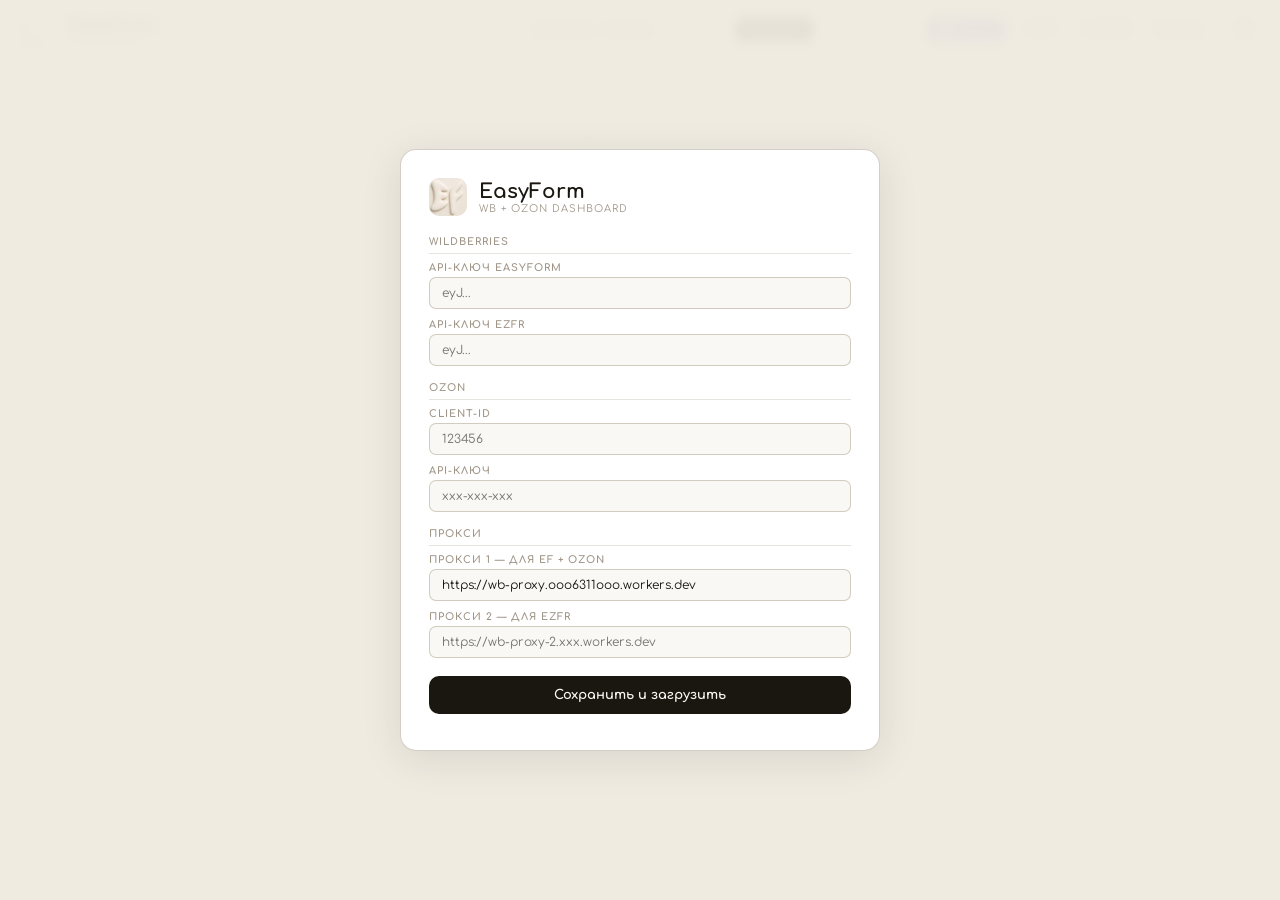
==== commit 1fd9b13e: "Update version and date range in index.html" ====
--- a/index.html
+++ b/index.html
@@ -167,7 +167,7 @@
 </div>
 
 <script>
-const VERSION="2026-07-03 07:54";
+const VERSION="2026-07-05 06:26";
 console.log("📦 Dashboard version:", VERSION);
 
 const L1="[data-uri]";
@@ -439,7 +439,7 @@
 
 async function loadWB(n){
   const key=K[n],t=td(),y=yd(),w=wd();
-  const ordFrom=new Date(Date.now()-15*864e5).toISOString().slice(0,10)+'T00:00:00Z'; /* 15 дней для надёжного сравнения 2 недель */
+  const ordFrom=new Date(Date.now()-62*864e5).toISOString().slice(0,10)+'T00:00:00Z'; /* 62 дня для режимов день/неделя/месяц */
   const stkFrom=new Date().getFullYear()+'-01-01T00:00:00Z';
   const BASE='https://statistics-api.wildberries.ru/api/v1/supplier';
   const [allOrdersR,stocksR]=await Promise.all([
@@ -508,6 +508,19 @@
 }
 
 /* ── Chart ── */
+function monthData(d,type){
+  const getD=o=>type==='wb'?(o.date||'').slice(0,10):(o.created_at||o.in_process_at||'').slice(0,10);
+  const pFn=type==='wb'?wbPrice:ozRev,all=d.allOrders||[];
+  const thisMonthDates=new Set(),prevMonthDates=new Set();
+  for(let i=0;i<=29;i++)thisMonthDates.add(new Date(Date.now()-i*864e5).toISOString().slice(0,10));
+  for(let i=30;i<=59;i++)prevMonthDates.add(new Date(Date.now()-i*864e5).toISOString().slice(0,10));
+  const tw=all.filter(o=>thisMonthDates.has(getD(o)));
+  const pw=all.filter(o=>prevMonthDates.has(getD(o)));
+  const twR=tw.reduce((s,o)=>s+pFn(o),0),pwR=pw.reduce((s,o)=>s+pFn(o),0);
+  return{twC:tw.length,pwC:pw.length,twR,pwR,
+    dO:pw.length>0?Math.round((tw.length-pw.length)/pw.length*100):null,
+    dR:pwR>0?Math.round((twR-pwR)/pwR*100):null};
+}
 function setChartMode(n,m){CM[n]=m;reRender(n);}
 function setChartVal(n,v){CV[n]=v;reRender(n);}
 function chartHTML(n,type){
@@ -523,17 +536,33 @@
     (d.todayO||[]).forEach(o=>{const h=getH(o);tH[h]+=isRev?pFn(o):1;});
     (d.yestO||[]).forEach(o=>{const h=getH(o);yH[h]+=isRev?pFn(o):1;});
     for(let i=0;i<24;i++){labels.push(i%3===0?(i+':00'):'');todayV.push(tH[i]);yestV.push(yH[i]);}
-  }else{
+  }else if(mode==='week'){
     const days=[],prev=[];for(let i=6;i>=0;i--)days.push(new Date(Date.now()-i*864e5).toISOString().slice(0,10));
     for(let i=13;i>=7;i--)prev.push(new Date(Date.now()-i*864e5).toISOString().slice(0,10));
     const all=d.allOrders||[],cnt={},cntP={};
-    /* Заполняем cnt и cntP напрямую по known датам — без риска граничных ошибок */
     const daysSet=new Set(days),prevSet=new Set(prev);
     all.forEach(o=>{const dd=getD(o);if(!dd)return;const v=isRev?pFn(o):1;
       if(daysSet.has(dd))cnt[dd]=(cnt[dd]||0)+v;
       if(prevSet.has(dd))cntP[dd]=(cntP[dd]||0)+v;
     });
     for(let i=0;i<7;i++){labels.push(new Date(days[i]+'T12:00:00').toLocaleDateString('ru',{day:'numeric',month:'short'}).replace('.',''));todayV.push(cnt[days[i]]||0);yestV.push(cntP[prev[i]]||0);}
+  }else{
+    /* Месяц: последние 30 дней по дням, сравниваем с предыдущими 30 днями */
+    const days=[],prev=[];
+    for(let i=29;i>=0;i--)days.push(new Date(Date.now()-i*864e5).toISOString().slice(0,10));
+    for(let i=59;i>=30;i--)prev.push(new Date(Date.now()-i*864e5).toISOString().slice(0,10));
+    const all=d.allOrders||[],cnt={},cntP={};
+    const daysSet=new Set(days),prevSet=new Set(prev);
+    all.forEach(o=>{const dd=getD(o);if(!dd)return;const v=isRev?pFn(o):1;
+      if(daysSet.has(dd))cnt[dd]=(cnt[dd]||0)+v;
+      if(prevSet.has(dd))cntP[dd]=(cntP[dd]||0)+v;
+    });
+    /* Показываем только каждый 3й день чтобы не перегружать */
+    for(let i=0;i<30;i++){
+      labels.push(i%3===0?new Date(days[i]+'T12:00:00').toLocaleDateString('ru',{day:'numeric',month:'short'}).replace('.',''):'');
+      todayV.push(cnt[days[i]]||0);
+      yestV.push(cntP[prev[i]]||0);
+    }
   }
   const N=labels.length,maxO=Math.max(...todayV,...yestV,1);
   const W=700,H=155,L=38,R=10,T=13,B=20,cW=W-L-R,cH=H-T-B,gW=cW/N,bW=Math.floor(gW*0.35),gap=Math.max(1,Math.floor(gW*0.04));
@@ -552,12 +581,12 @@
   let xLab='';const step=mode==='day'?3:1;
   for(let i=0;i<N;i+=step)if(labels[i])xLab+=`<text x="${L+i*gW+gW/2}" y="${H-4}" text-anchor="middle" font-size="${mode==='day'?8:9}" fill="var(--ink3)">${labels[i]}</text>`;
   let yLab='';[0,Math.round(maxO/2),maxO].forEach(v=>{const yy=T+cH-(v/maxO)*cH;yLab+=`<text x="${L-3}" y="${yy+3}" text-anchor="end" font-size="7" fill="var(--ink3)">${fmtV(v)}</text><line x1="${L}" x2="${W-R}" y1="${yy}" y2="${yy}" stroke="var(--border)" stroke-width="0.5"/>`;});
-  const onD=mode==='day'?'on':'',onW=mode==='week'?'on':'',onO=CV[n]==='ord'?'on':'',onR=CV[n]==='rev'?'on':'';
-  return`<div class="sec" style="margin-bottom:14px"><div class="sh"><span class="st">${isRev?'Выручка':'Заказы'} · ${mode==='day'?'день':'неделя'}</span>
+  const onD=mode==='day'?'on':'',onW=mode==='week'?'on':'',onM=mode==='month'?'on':'',onO=CV[n]==='ord'?'on':'',onR=CV[n]==='rev'?'on':'';
+  return`<div class="sec" style="margin-bottom:14px"><div class="sh"><span class="st">${isRev?'Выручка':'Заказы'} · ${mode==='day'?'день':mode==='week'?'неделя':'месяц'}</span>
     <span style="display:flex;align-items:center;gap:8px">
       <span class="sm2"><span style="color:var(--green);font-weight:700">■</span>&gt; <span style="color:var(--red);font-weight:700">■</span>&lt; <span style="color:#D5D0C8;font-weight:700">■</span>${mode==='day'?'вчера':'пр. неделя'}</span>
       <span class="ctog"><button class="${onO}" onclick="setChartVal(${n},'ord')">Шт</button><button class="${onR}" onclick="setChartVal(${n},'rev')">₽</button></span>
-      <span class="ctog"><button class="${onD}" onclick="setChartMode(${n},'day')">День</button><button class="${onW}" onclick="setChartMode(${n},'week')">Неделя</button></span>
+      <span class="ctog"><button class="${onD}" onclick="setChartMode(${n},'day')">День</button><button class="${onW}" onclick="setChartMode(${n},'week')">Неделя</button><button class="${onM}" onclick="setChartMode(${n},'month')">Месяц</button></span>
     </span></div>
     <div class="tw" style="padding:8px"><svg viewBox="0 0 ${W} ${H}" style="width:100%;height:auto;display:block">${yLab}${bars}${xLab}</svg></div></div>`;
 }
@@ -649,13 +678,18 @@
       <div class="mc"><div class="ml">Прошлая неделя</div><div class="mv">${wk.pwC}</div></div>
       <div class="mc"><div class="ml">Сумма за неделю</div><div class="mv sm g">${fmt(wk.twR)}</div><div class="md">${dltW(wk.dR)}</div></div>
       <div class="mc"><div class="ml">Сумма пр. неделя</div><div class="mv sm">${fmt(wk.pwR)}</div></div></div>`;}
+  else if(CM[n]==='month'){const mk=monthData(fd,'wb');
+    h+=`<div class="mg"><div class="mc"><div class="ml">Заказы за месяц</div><div class="mv">${mk.twC}</div><div class="md">${dltW(mk.dO)}</div></div>
+      <div class="mc"><div class="ml">Прошлый месяц</div><div class="mv">${mk.pwC}</div></div>
+      <div class="mc"><div class="ml">Сумма за месяц</div><div class="mv sm g">${fmt(mk.twR)}</div><div class="md">${dltW(mk.dR)}</div></div>
+      <div class="mc"><div class="ml">Сумма пр. месяц</div><div class="mv sm">${fmt(mk.pwR)}</div></div></div>`;}
   else{const dO=yhC>0?Math.round((tC-yhC)/yhC*100):null,dR=yhR>0?Math.round((tR-yhR)/yhR*100):null;
     h+=`<div class="mg"><div class="mc"><div class="ml">Заказы сегодня</div><div class="mv">${tC}</div><div class="md">${dlt(dO)}</div></div>
       <div class="mc"><div class="ml">Вчера (всего / к ${new Date().getHours()}:00)</div><div class="mv">${yC} <span style="font-size:14px;color:var(--ink3)">/ ${yhC}</span></div></div>
       <div class="mc"><div class="ml">Сумма сегодня</div><div class="mv sm g">${fmt(tR)}</div><div class="md">${dlt(dR)}</div></div>
       <div class="mc"><div class="ml">Сумма вчера</div><div class="mv sm">${fmt(yR)}</div></div></div>`;}
   h+=chartHTML(n,'wb');
-  h+=ordersHTML(n,CM[n]==='week'?(fd.orders7||[]):todayO,'wb');
+  h+=ordersHTML(n,CM[n]==='week'||(CM[n]==='month')?(fd.orders7||[]):todayO,'wb');
   h+=deficitHTML(n);h+=stocksHTML(n);
   document.getElementById('v'+n).innerHTML=h;paintTables(n);D[n]=origD;
 }
@@ -672,13 +706,18 @@
       <div class="mc"><div class="ml">Прошлая неделя</div><div class="mv">${wk.pwC}</div></div>
       <div class="mc"><div class="ml">Сумма за неделю</div><div class="mv sm oz">${fmt(wk.twR)}</div><div class="md">${dltW(wk.dR)}</div></div>
       <div class="mc"><div class="ml">Сумма пр. неделя</div><div class="mv sm">${fmt(wk.pwR)}</div></div></div>`;}
+  else if(CM[3]==='month'){const mk=monthData(fd,'oz');
+    h+=`<div class="mg"><div class="mc"><div class="ml">Заказы за месяц</div><div class="mv oz">${mk.twC}</div><div class="md">${dltW(mk.dO)}</div></div>
+      <div class="mc"><div class="ml">Прошлый месяц</div><div class="mv">${mk.pwC}</div></div>
+      <div class="mc"><div class="ml">Сумма за месяц</div><div class="mv sm oz">${fmt(mk.twR)}</div><div class="md">${dltW(mk.dR)}</div></div>
+      <div class="mc"><div class="ml">Сумма пр. месяц</div><div class="mv sm">${fmt(mk.pwR)}</div></div></div>`;}
   else{const dO=yhC>0?Math.round((tC-yhC)/yhC*100):null,dR=yhR>0?Math.round((tR-yhR)/yhR*100):null;
     h+=`<div class="mg"><div class="mc"><div class="ml">Заказы сегодня</div><div class="mv oz">${tC}</div><div class="md">${dlt(dO)}</div></div>
       <div class="mc"><div class="ml">Вчера (всего / к ${new Date().getHours()}:00)</div><div class="mv">${yC} <span style="font-size:14px;color:var(--ink3)">/ ${yhC}</span></div></div>
       <div class="mc"><div class="ml">Сумма сегодня</div><div class="mv sm oz">${fmt(tR)}</div><div class="md">${dlt(dR)}</div></div>
       <div class="mc"><div class="ml">Сумма вчера</div><div class="mv sm">${fmt(yR)}</div></div></div>`;}
   h+=chartHTML(3,'oz');
-  h+=ordersHTML(3,CM[3]==='week'?(fd.orders7||[]):todayO,'oz');
+  h+=ordersHTML(3,CM[3]==='week'||(CM[3]==='month')?(fd.orders7||[]):todayO,'oz');
   h+=deficitHTML(3);h+=stocksHTML(3);
   document.getElementById('v3').innerHTML=h;paintTables(3);D[3]=origD;
 }
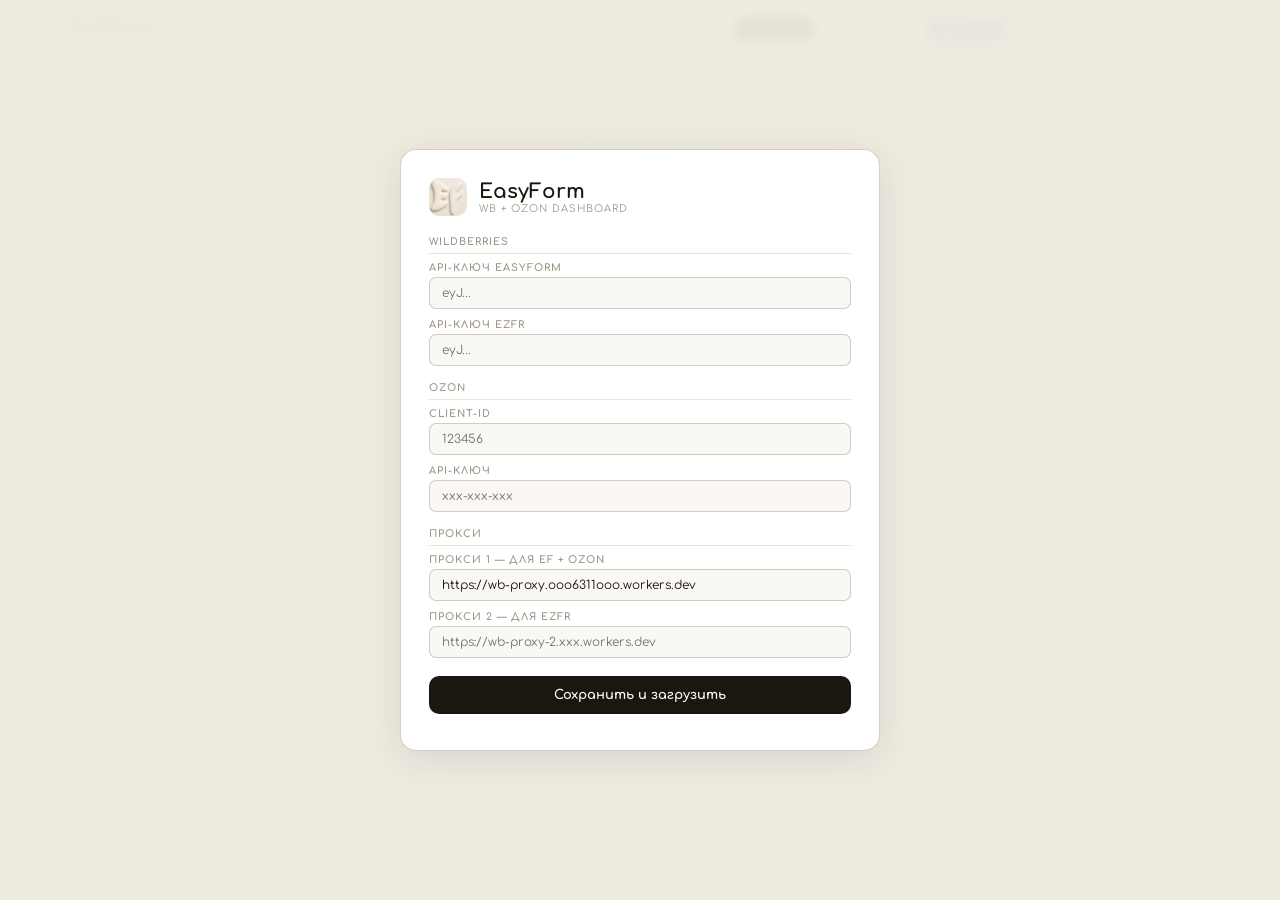
==== commit cc7d0ba1: "Update index.html" ====
--- a/index.html
+++ b/index.html
@@ -167,7 +167,7 @@
 </div>
 
 <script>
-const VERSION="2026-07-05 06:26";
+const VERSION="2026-07-05 07:47";
 console.log("📦 Dashboard version:", VERSION);
 
 const L1="[data-uri]";
@@ -570,16 +570,19 @@
   let bars='';
   for(let i=0;i<N;i++){
     const gx=L+i*gW,yv=yestV[i],yBH=maxO>0?(yv/maxO)*cH:0;
+    /* В режиме месяца подписи только каждые 3 столбца, шрифт мельче */
+    const showLbl=mode==='month'?(i%3===0):true;
+    const lblFs=mode==='month'?'6':'7';
     bars+=`<rect x="${gx+gap}" y="${T+cH-yBH}" width="${bW}" height="${yBH}" rx="2" fill="#D5D0C8" opacity=".55"/>`;
-    if(yv>0)bars+=`<text x="${gx+gap+bW/2}" y="${T+cH-yBH-3}" text-anchor="middle" font-size="7" fill="var(--ink3)">${fmtV(yv)}</text>`;
+    if(yv>0&&showLbl)bars+=`<text x="${gx+gap+bW/2}" y="${T+cH-yBH-3}" text-anchor="middle" font-size="${lblFs}" fill="var(--ink3)">${fmtV(yv)}</text>`;
     const tv=todayV[i],tBH=maxO>0?(tv/maxO)*cH:0;
     const fill=mode==='day'&&i>nowH?'#E8E4DC':tv>yv?'var(--green)':tv<yv?'var(--red)':'var(--ink3)';
     const tx=gx+gap+bW+gap,ty=T+cH-tBH;
     bars+=`<rect x="${tx}" y="${ty}" width="${bW}" height="${tBH}" rx="2" fill="${fill}" opacity=".9"/>`;
-    if(tv>0&&!(mode==='day'&&i>nowH))bars+=`<text x="${tx+bW/2}" y="${ty-3}" text-anchor="middle" font-size="7" fill="var(--ink)" font-weight="600">${fmtV(tv)}</text>`;
+    if(tv>0&&!(mode==='day'&&i>nowH)&&showLbl)bars+=`<text x="${tx+bW/2}" y="${ty-3}" text-anchor="middle" font-size="${lblFs}" fill="var(--ink)" font-weight="600">${fmtV(tv)}</text>`;
   }
   let xLab='';const step=mode==='day'?3:1;
-  for(let i=0;i<N;i+=step)if(labels[i])xLab+=`<text x="${L+i*gW+gW/2}" y="${H-4}" text-anchor="middle" font-size="${mode==='day'?8:9}" fill="var(--ink3)">${labels[i]}</text>`;
+  for(let i=0;i<N;i+=step)if(labels[i])xLab+=`<text x="${L+i*gW+gW/2}" y="${H-4}" text-anchor="middle" font-size="${mode==='day'?8:mode==='month'?7:9}" fill="var(--ink3)">${labels[i]}</text>`;
   let yLab='';[0,Math.round(maxO/2),maxO].forEach(v=>{const yy=T+cH-(v/maxO)*cH;yLab+=`<text x="${L-3}" y="${yy+3}" text-anchor="end" font-size="7" fill="var(--ink3)">${fmtV(v)}</text><line x1="${L}" x2="${W-R}" y1="${yy}" y2="${yy}" stroke="var(--border)" stroke-width="0.5"/>`;});
   const onD=mode==='day'?'on':'',onW=mode==='week'?'on':'',onM=mode==='month'?'on':'',onO=CV[n]==='ord'?'on':'',onR=CV[n]==='rev'?'on':'';
   return`<div class="sec" style="margin-bottom:14px"><div class="sh"><span class="st">${isRev?'Выручка':'Заказы'} · ${mode==='day'?'день':mode==='week'?'неделя':'месяц'}</span>
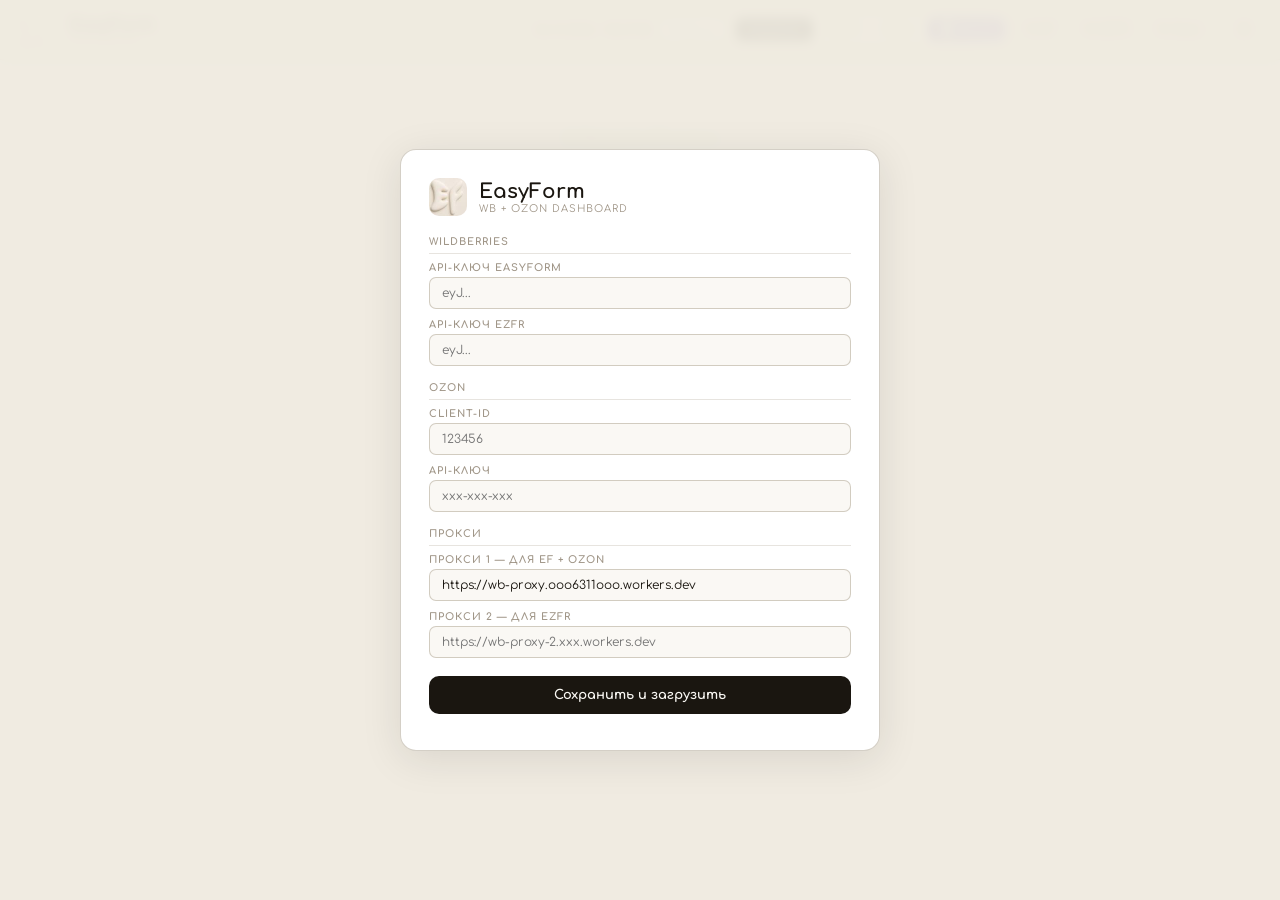
==== commit 949545fa: "Update version and date range in index.html Updated the version constant and adjusted date range for" ====
--- a/index.html
+++ b/index.html
@@ -167,7 +167,7 @@
 </div>
 
 <script>
-const VERSION="2026-07-05 07:47";
+const VERSION="2026-07-05 08:16";
 console.log("📦 Dashboard version:", VERSION);
 
 const L1="[data-uri]";
@@ -453,7 +453,7 @@
 }
 
 async function loadOZ(){
-  const t=td(),y=yd(),w=wd(),w2=new Date(Date.now()-14*864e5).toISOString().slice(0,10);
+  const t=td(),y=yd(),w=wd(),w2=new Date(Date.now()-62*864e5).toISOString().slice(0,10); /* 62 дня для режимов неделя/месяц */
   const OZ='https://api-seller.ozon.ru';
   let postings=[],offset=0;
   for(let p=0;p<10;p++){
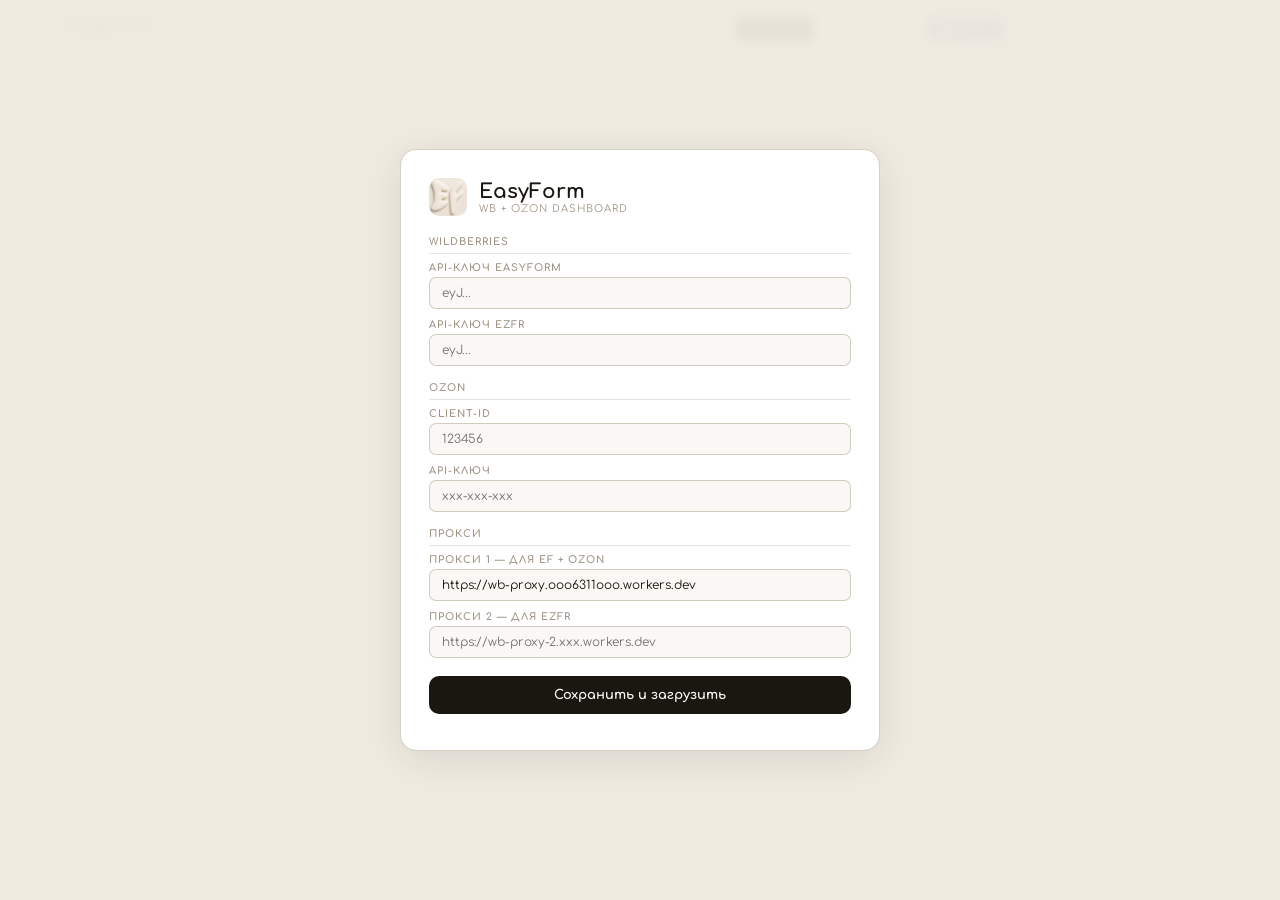
==== commit c86eda3c: "Update version and enhance fill color logic Updated version number and improved fill color logic bas" ====
--- a/index.html
+++ b/index.html
@@ -167,7 +167,7 @@
 </div>
 
 <script>
-const VERSION="2026-07-05 08:16";
+const VERSION="2026-07-06 09:37";
 console.log("📦 Dashboard version:", VERSION);
 
 const L1="[data-uri]";
@@ -576,7 +576,19 @@
     bars+=`<rect x="${gx+gap}" y="${T+cH-yBH}" width="${bW}" height="${yBH}" rx="2" fill="#D5D0C8" opacity=".55"/>`;
     if(yv>0&&showLbl)bars+=`<text x="${gx+gap+bW/2}" y="${T+cH-yBH-3}" text-anchor="middle" font-size="${lblFs}" fill="var(--ink3)">${fmtV(yv)}</text>`;
     const tv=todayV[i],tBH=maxO>0?(tv/maxO)*cH:0;
-    const fill=mode==='day'&&i>nowH?'#E8E4DC':tv>yv?'var(--green)':tv<yv?'var(--red)':'var(--ink3)';
+    /* Градиентная окраска по % отклонения от прошлого периода */
+    let fill;
+    if(mode==='day'&&i>nowH){
+      fill='#E8E4DC'; /* будущие часы — светлый */
+    } else {
+      const pct=yv>0?((tv-yv)/yv*100):0;
+      const absPct=Math.abs(pct);
+      if(absPct<=10)fill='#6B6357';              /* ±10% — нейтральный тёмно-серый */
+      else if(pct>10&&pct<=25)fill='#7DB896';    /* +10..25% — слабый зелёный */
+      else if(pct>25)fill='#2D7A4F';             /* +25%+ — насыщенный зелёный */
+      else if(pct<-10&&pct>=-25)fill='#D4827A';  /* -10..25% — слабый красный */
+      else fill='#B84040';                        /* -25%+ — насыщенный красный */
+    }
     const tx=gx+gap+bW+gap,ty=T+cH-tBH;
     bars+=`<rect x="${tx}" y="${ty}" width="${bW}" height="${tBH}" rx="2" fill="${fill}" opacity=".9"/>`;
     if(tv>0&&!(mode==='day'&&i>nowH)&&showLbl)bars+=`<text x="${tx+bW/2}" y="${ty-3}" text-anchor="middle" font-size="${lblFs}" fill="var(--ink)" font-weight="600">${fmtV(tv)}</text>`;
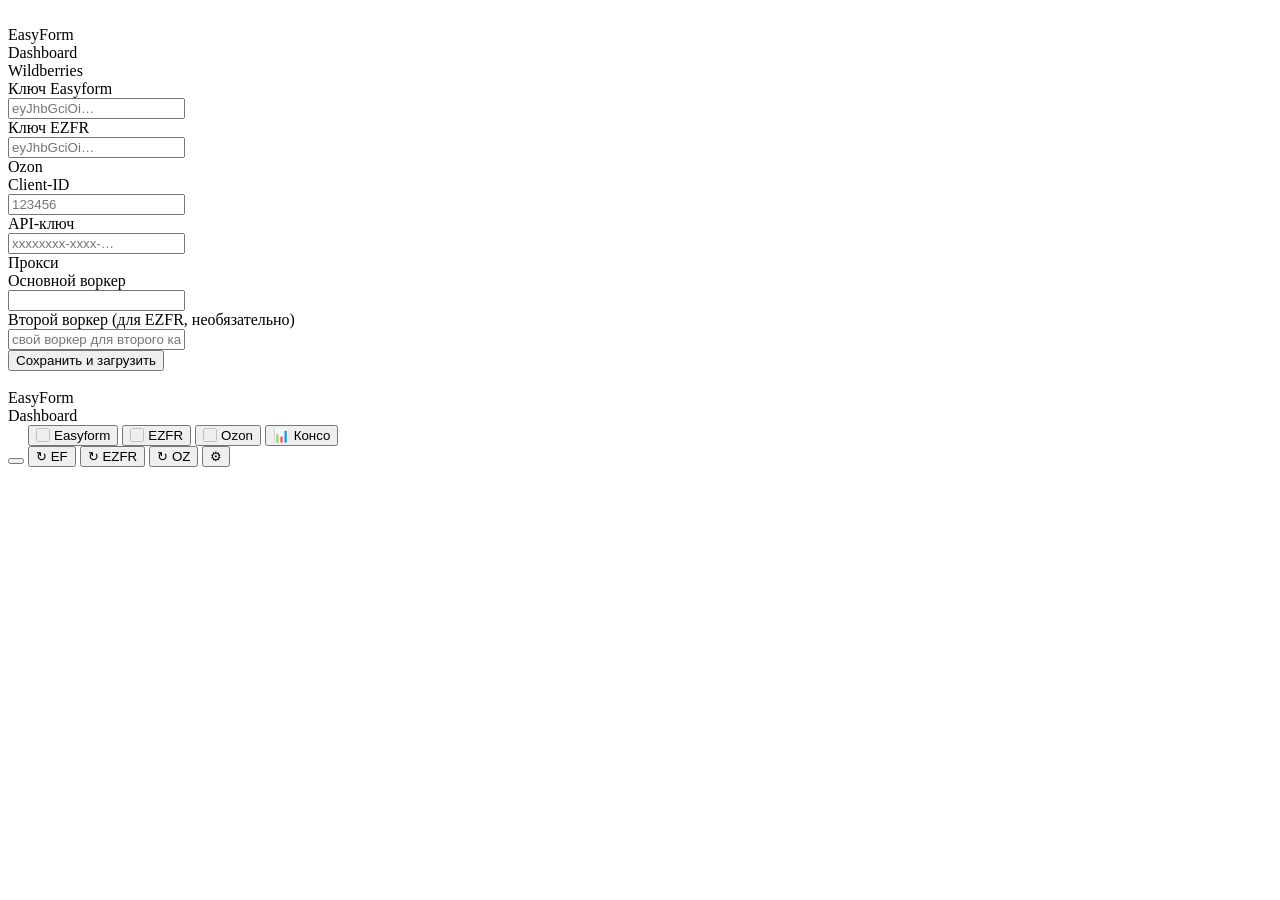
==== commit 9af94830: "Add files via upload" ====
--- a/index.html
+++ b/index.html
@@ -2,1650 +2,80 @@
 <html lang="ru">
 <head>
 <meta charset="UTF-8">
+<meta name="viewport" content="width=device-width,initial-scale=1">
 <title>EasyForm Dashboard</title>
-<link href="https://fonts.googleapis.com/css2?family=Comfortaa:wght@300;400;500;600;700&display=swap" rel="stylesheet">
-<style>
-:root{--bg:#F0EBE1;--bg2:#E8E1D4;--bg3:#FAF8F4;--card:#FFF;--border:rgba(160,148,128,.25);--border2:rgba(160,148,128,.45);--ink:#1A1610;--ink2:#6B6357;--ink3:#A09688;--green:#2D7A4F;--red:#B84040;--amber:#A06820;--blue:#005BFF;--sgp:#5B3FA0;--raw:#8B4513;}
-*{box-sizing:border-box;margin:0;padding:0}
-body{font-family:'Comfortaa',sans-serif;background:var(--bg);color:var(--ink);font-size:13px}
-.header{background:var(--bg2);border-bottom:1px solid var(--border2);padding:0 20px;height:60px;display:flex;align-items:center;gap:12px;position:sticky;top:0;z-index:100}
-.logo{width:38px;height:38px;border-radius:10px;object-fit:cover}
-.bname{font-size:16px;font-weight:700}.bsub{font-size:9px;color:var(--ink3);letter-spacing:.12em;text-transform:uppercase}
-.hright{margin-left:auto;display:flex;align-items:center;gap:8px}
-.clock{font-size:12px;color:var(--ink2);white-space:nowrap}
-.tabs{display:flex;gap:2px;background:var(--bg);border-radius:8px;padding:3px}
-.tab{padding:5px 12px;border-radius:6px;font-size:11px;font-weight:700;cursor:pointer;border:none;background:0;color:var(--ink3);font-family:inherit;white-space:nowrap}
-.tab.on{background:var(--ink);color:var(--bg3)}.tab.ozon.on{background:var(--blue);color:#fff}
-.tab.conso{background:linear-gradient(135deg,#5B3FA0,#7C5BC4);color:#FAF8F4}
-.tab.conso.on{background:linear-gradient(135deg,#5B3FA0,#7C5BC4);color:#FAF8F4;box-shadow:0 0 0 2px #5B3FA0 inset}
-.b{padding:5px 10px;background:0;border:1px solid var(--border2);border-radius:7px;font-size:11px;font-weight:600;color:var(--ink2);cursor:pointer;font-family:inherit;display:flex;align-items:center;gap:4px;white-space:nowrap}
-.b:hover{background:var(--ink);color:var(--bg3);border-color:var(--ink)}.b:disabled{opacity:.4;cursor:default}
-.upd{font-size:10px;color:var(--ink3)}
-.sov{display:none;position:fixed;inset:0;background:rgba(240,235,225,.95);backdrop-filter:blur(6px);z-index:200;align-items:center;justify-content:center}
-.sov.show{display:flex}
-.sc{background:var(--card);border:1px solid var(--border2);border-radius:16px;padding:28px;width:480px;box-shadow:0 8px 40px rgba(0,0,0,.1);max-height:90vh;overflow-y:auto}
-.slogo{display:flex;align-items:center;gap:12px;margin-bottom:20px}
-.stitle{font-size:20px;font-weight:700}.ssub{font-size:10px;color:var(--ink3);letter-spacing:.1em;text-transform:uppercase}
-.ssec{font-size:10px;font-weight:700;color:var(--ink3);text-transform:uppercase;letter-spacing:.1em;margin:16px 0 8px;padding-bottom:6px;border-bottom:1px solid var(--border)}
-.fg{margin-bottom:10px}
-.fl{font-size:10px;color:var(--ink3);text-transform:uppercase;letter-spacing:.1em;margin-bottom:4px;font-weight:700}
-.fi{width:100%;padding:8px 12px;font-size:12px;background:var(--bg3);border:1px solid var(--border2);border-radius:7px;color:var(--ink);font-family:inherit;outline:0}
-.fi:focus{border-color:var(--ink)}
-.sbtn{width:100%;padding:12px;background:var(--ink);color:var(--bg3);border:0;border-radius:10px;font-size:13px;font-weight:700;cursor:pointer;font-family:inherit;margin-top:8px}
-.smsg{font-size:12px;margin-top:8px;text-align:center}.smsg.err{color:var(--red)}
-.main{padding:20px;max-width:1700px;margin:0 auto}
-.mg{display:grid;grid-template-columns:repeat(4,1fr);gap:10px;margin-bottom:18px}
-.mc{background:var(--card);border:1px solid var(--border);border-radius:11px;padding:14px 16px}
-.ml{font-size:9px;color:var(--ink3);text-transform:uppercase;letter-spacing:.12em;font-weight:700;margin-bottom:7px}
-.mv{font-size:24px;font-weight:700;line-height:1}.mv.g{color:var(--green)}.mv.sm{font-size:18px}.mv.oz{color:var(--blue)}
-.md{font-size:11px;margin-top:4px}
-.du{color:var(--green)}.dd{color:var(--red)}
-.sec{margin-bottom:20px}
-.sh{display:flex;align-items:center;justify-content:space-between;padding-bottom:7px;margin-bottom:10px;border-bottom:1px solid var(--border2);flex-wrap:wrap;gap:6px}
-.st{font-size:10px;font-weight:700;color:var(--ink2);text-transform:uppercase;letter-spacing:.12em}
-.sm2{font-size:11px;color:var(--ink3)}
-.flt{padding:5px 10px;font-size:11px;background:var(--bg3);border:1px solid var(--border2);border-radius:7px;color:var(--ink);font-family:inherit;outline:0}
-.flt:focus{border-color:var(--ink)}
-.tw{background:var(--card);border:1px solid var(--border);border-radius:11px;overflow:hidden}
-.sw{background:var(--card);border:1px solid var(--border);border-radius:11px;overflow-x:auto}
-.sw-sticky{max-height:70vh;overflow-y:auto}
-.sw-sticky thead th{position:sticky;top:0;z-index:10;box-shadow:0 1px 0 var(--border2)}
-table{width:100%;border-collapse:collapse}
-thead th{text-align:left;padding:6px 9px;font-size:9px;font-weight:700;color:var(--ink3);background:var(--bg3);text-transform:uppercase;letter-spacing:.08em;border-bottom:1px solid var(--border);font-family:inherit;white-space:nowrap}
-thead th.sa{background:var(--ink)!important;color:var(--bg3)!important}
-thead th[onclick]{cursor:pointer;user-select:none}
-thead th.th-wb{background:#FFF3E0!important;color:#A06820!important;border-bottom:2px solid #A06820}
-thead th.th-sgp{background:#EDE7F6!important;color:#5B3FA0!important;border-bottom:2px solid #5B3FA0}
-thead th.th-raw{background:#FBE9E7!important;color:#8B4513!important;border-bottom:2px solid #8B4513}
-thead th.th-transit{background:#E3F2FD!important;color:#0D47A1!important;border-bottom:2px dashed #90CAF9}
-thead th.th-msk{background:#F3E5F5!important;color:#6A1B9A!important;border-bottom:2px dashed #CE93D8}
-thead th.th-total{background:#E8F5E9!important;color:#1B5E20!important;border-bottom:2px solid #4CAF50}
-.thg-total{background:#E8F5E9;color:#1B5E20}
-thead th.th-need{background:#FFF8E1!important;color:#F57F17!important}
-thead th.th-days{background:#E0F2F1!important;color:#004D40!important}
-.th-group{font-size:8px;font-weight:700;text-transform:uppercase;letter-spacing:.08em;text-align:center;padding:3px 6px;border-bottom:1px solid var(--border)}
-.thg-wb{background:#FFF3E0;color:#A06820}.thg-sgp{background:#EDE7F6;color:#5B3FA0}.thg-raw{background:#FBE9E7;color:#8B4513}
-.thg-need{background:#FFF8E1;color:#F57F17}.thg-days{background:#E0F2F1;color:#004D40}.thg-ref{background:#F3F3F3;color:#888;font-style:italic}
-tbody td{padding:5px 9px;color:var(--ink);border-bottom:1px solid var(--border);vertical-align:middle}
-tbody tr:last-child td{border-bottom:0}
-tbody tr:hover{background:var(--bg3)}
-.tp{font-size:11px;font-weight:700;color:var(--ink2);background:var(--bg2);padding:2px 8px;border-radius:20px}
-.art{font-family:monospace;font-size:11px;color:var(--ink2)}
-.pr{font-weight:700}.qo{color:var(--green);font-weight:700}.ql{color:var(--amber);font-weight:700}.qx{color:var(--red);font-weight:700}
-.tc{font-weight:700;background:var(--bg3)!important;text-align:center;font-size:14px}
-.er td{text-align:center;padding:10px}
-.eb{background:0;border:1px solid var(--border2);border-radius:7px;padding:5px 16px;font-size:11px;font-weight:600;color:var(--ink2);cursor:pointer;font-family:inherit}
-.eb:hover{background:var(--ink);color:var(--bg3);border-color:var(--ink)}
-.fl2{display:inline-flex;align-items:center;gap:4px;padding:2px 7px;border-radius:20px;font-size:11px;font-weight:700}
-.ff{background:#FEE8E8;color:#B84040}.fw{background:#FEF3E2;color:#A06820}.fk{background:#E8F4EE;color:#2D7A4F}.fd{background:#EDEDF0;color:#6B6B80}.fe{background:#F5F5F5;color:#A09688}
-.dbw{background:var(--bg2);border-radius:4px;height:4px;width:60px;overflow:hidden;display:inline-block;vertical-align:middle;margin-left:4px}
-.db{height:100%;border-radius:4px}.bf{background:#B84040}.bw{background:#A06820}.bk{background:#2D7A4F}.bd{background:#A09688}
-.em{padding:28px;text-align:center;color:var(--ink3)}
-.ar-row{cursor:pointer;background:var(--bg3)}.ar-row:hover{background:var(--bg2)}
-.ar-row td{font-weight:700;border-bottom:1px solid var(--border2)}
-.sz-row td{font-size:12px;color:var(--ink2);border-bottom:1px solid var(--border)}
-.sz-row td:first-child{padding-left:28px}
-.tog{display:inline-block;width:16px;text-align:center;font-size:10px;color:var(--ink3);margin-right:4px}
-.fb{display:flex;gap:6px;align-items:flex-start;flex-wrap:wrap;margin-bottom:12px;position:relative}
-.fb input{flex:1;min-width:160px;padding:7px 10px;font-size:12px;background:var(--bg3);border:1px solid var(--border2);border-radius:7px;color:var(--ink);font-family:inherit;outline:0}
-.fb input:focus{border-color:var(--ink)}
-.filter-bar{background:var(--card);border:1px solid var(--border2);border-radius:12px;padding:12px 14px;margin-bottom:14px;box-shadow:0 2px 8px rgba(0,0,0,.04);max-width:50%;min-width:380px}
-.filter-row{display:flex;align-items:flex-start;gap:10px;margin-bottom:8px}
-.filter-row:last-of-type{margin-bottom:0}
-.filter-label{font-size:11px;font-weight:700;color:var(--ink2);white-space:nowrap;padding-top:7px;min-width:90px}
-.chip{display:inline-flex;align-items:center;gap:3px;padding:3px 8px;background:var(--ink);color:var(--bg3);border-radius:20px;font-size:10px;font-weight:600;white-space:nowrap}
-.chip .cx{cursor:pointer;opacity:.7;font-size:13px;line-height:1}.chip .cx:hover{opacity:1}
-.ddrop{position:absolute;top:100%;left:0;right:0;background:var(--card);border:1px solid var(--border2);border-radius:8px;max-height:200px;overflow-y:auto;z-index:50;box-shadow:0 6px 20px rgba(0,0,0,.1);display:none}
-.ddrop.show{display:block}.ddrop div{padding:6px 12px;font-size:12px;cursor:pointer}.ddrop div:hover{background:var(--bg3)}
-.ctog{display:inline-flex;background:var(--bg);border-radius:6px;padding:2px;gap:1px}
-.ctog button{padding:3px 10px;border:0;border-radius:5px;font-size:10px;font-weight:700;cursor:pointer;font-family:inherit;background:0;color:var(--ink3)}
-.ctog button.on{background:var(--ink);color:var(--bg3)}
-.lm{padding:50px;text-align:center;color:var(--ink3)}
-.sb{background:var(--bg3);border:1px solid var(--border);border-radius:10px;padding:10px 14px;margin-bottom:14px;font-size:12px;color:var(--ink2);display:flex;gap:10px;align-items:flex-start;word-break:break-all}
-.sde{width:8px;height:8px;border-radius:50%;flex-shrink:0;margin-top:4px;background:var(--red)}
-.sp{display:inline-block;animation:spin .8s linear infinite}
-.loadbtn{margin-top:14px;padding:9px 22px;background:var(--ink);color:var(--bg3);border:0;border-radius:9px;font-size:12px;font-weight:700;cursor:pointer;font-family:inherit}
-.buyrate{font-size:9px;padding:1px 5px;border-radius:10px;font-weight:700;margin-left:5px;vertical-align:middle}
-.buyrate-ok{background:#E8F4EE;color:#2D7A4F}.buyrate-est{background:#FEF3E2;color:#A06820}
-.days-crit{color:#B84040;font-weight:700}.days-warn{color:#A06820;font-weight:700}.days-ok{color:#2D7A4F;font-weight:700}.days-na{color:var(--ink3)}
-.td-ref{color:var(--ink3)!important}
-/* Tooltip — fixed position чтобы не обрезался overflow */
-[data-tip]{position:relative}
-thead th[data-tip]{cursor:help}
-thead th[onclick][data-tip]{cursor:pointer}
-#tip-box{position:fixed;background:rgba(26,22,16,.93);color:#fff;font-size:11px;font-weight:500;padding:7px 11px;border-radius:9px;white-space:normal;z-index:99999;pointer-events:none;font-family:'Comfortaa',sans-serif;width:240px;text-align:center;line-height:1.55;box-shadow:0 4px 20px rgba(0,0,0,.3);display:none}
-@keyframes spin{to{transform:rotate(360deg)}}
-.ver-badge{font-size:10px;padding:3px 8px;border-radius:20px;cursor:pointer;font-weight:600;white-space:nowrap;border:none;font-family:inherit}
-.ver-ok{background:#E8F4EE;color:#2D7A4F}
-.ver-old{background:#FEE8E8;color:#B84040;animation:pulse 2s infinite}
-.ver-check{background:var(--bg3);color:var(--ink3)}
-@keyframes pulse{0%,100%{opacity:1}50%{opacity:.6}}
-</style>
+<link rel="preconnect" href="https://fonts.googleapis.com">
+<link rel="preconnect" href="https://fonts.gstatic.com" crossorigin>
+<link href="https://fonts.googleapis.com/css2?family=Comfortaa:wght@400;500;600;700&display=swap" rel="stylesheet">
+<link rel="stylesheet" href="css/styles.css">
 </head>
 <body>
-<div class="sov show" id="setup">
-<div class="sc">
-  <div class="slogo"><img id="slogoimg" class="logo" alt=""><div><div class="stitle">EasyForm</div><div class="ssub">WB + Ozon Dashboard</div></div></div>
-  <div class="ssec">Wildberries</div>
-  <div class="fg"><div class="fl">API-ключ Easyform</div><input class="fi" type="password" id="sk1" placeholder="eyJ..."></div>
-  <div class="fg"><div class="fl">API-ключ EZFR</div><input class="fi" type="password" id="sk2" placeholder="eyJ..."></div>
-  <div class="ssec">Ozon</div>
-  <div class="fg"><div class="fl">Client-ID</div><input class="fi" id="soid" placeholder="123456"></div>
-  <div class="fg"><div class="fl">API-ключ</div><input class="fi" type="password" id="sokey" placeholder="xxx-xxx-xxx"></div>
-  <div class="ssec">Прокси</div>
-  <div class="fg"><div class="fl">Прокси 1 — для EF + Ozon</div><input class="fi" id="sprx" value="https://wb-proxy.ooo6311ooo.workers.dev"></div>
-  <div class="fg"><div class="fl">Прокси 2 — для EZFR</div><input class="fi" id="sprx2" placeholder="https://wb-proxy-2.xxx.workers.dev"></div>
-  <button class="sbtn" onclick="doSave()">Сохранить и загрузить</button>
-  <div class="smsg" id="smsg"></div>
-</div></div>
 
-<div class="header">
-  <img id="hlogo" class="logo" alt="">
-  <div><div class="bname" id="hname">EasyForm</div><div class="bsub">Dashboard</div></div>
-  <div class="hright">
-    <div class="clock" id="clk"></div>
-    <button class="ver-badge ver-check" id="verBtn" onclick="checkVersion()" data-tip="Нажмите для проверки версии. Проверяется автоматически каждые 60 сек">⟳ версия</button>
-    <div class="tabs">
-      <button class="tab on" onclick="go(1)">Easyform</button>
-      <button class="tab" onclick="go(2)">EZFR</button>
-      <button class="tab ozon" onclick="go(3)">Ozon</button>
-      <button class="tab conso" onclick="go(4)">📊 Консо</button>
+<!-- Настройки -->
+<div class="sov" id="setup">
+  <div class="sc">
+    <div class="slogo">
+      <img class="logo" id="slogoimg" alt="">
+      <div><div class="stitle">EasyForm</div><div class="ssub">Dashboard</div></div>
     </div>
-    <button class="b" id="rb1" onclick="reload(1)"><span id="ri1">↻</span> EF</button>
-    <button class="b" id="rb2" onclick="reload(2)"><span id="ri2">↻</span> EZFR</button>
-    <button class="b" id="rb3" onclick="reload(3)"><span id="ri3">↻</span> Ozon</button>
-    <span class="upd" id="upd"></span>
-    <button class="b" onclick="openSetup()">⚙</button>
+
+    <div class="ssec">Wildberries</div>
+    <div class="fg"><div class="fl">Ключ Easyform</div><input class="fi" id="sk1" placeholder="eyJhbGciOi…"></div>
+    <div class="fg"><div class="fl">Ключ EZFR</div><input class="fi" id="sk2" placeholder="eyJhbGciOi…"></div>
+
+    <div class="ssec">Ozon</div>
+    <div class="fg"><div class="fl">Client-ID</div><input class="fi" id="soid" placeholder="123456"></div>
+    <div class="fg"><div class="fl">API-ключ</div><input class="fi" id="sokey" placeholder="xxxxxxxx-xxxx-…"></div>
+
+    <div class="ssec">Прокси</div>
+    <div class="fg"><div class="fl">Основной воркер</div><input class="fi" id="sprx"></div>
+    <div class="fg">
+      <div class="fl">Второй воркер (для EZFR, необязательно)</div>
+      <input class="fi" id="sprx2" placeholder="свой воркер для второго кабинета">
+    </div>
+
+    <button class="sbtn" onclick="App.doSave()">Сохранить и загрузить</button>
+    <div class="smsg" id="smsg"></div>
   </div>
 </div>
 
-<div class="main">
-  <div id="v1"><div class="lm">⚙ Введите API-ключи</div></div>
-  <div id="v2" style="display:none"><div class="lm">⚙ Введите API-ключи</div></div>
-  <div id="v3" style="display:none"><div class="lm">⚙ Введите API-ключи</div></div>
-  <div id="v4" style="display:none"><div class="lm">Загрузите кабинеты и нажмите 📊 Консо</div></div>
+<!-- Шапка -->
+<div class="header">
+  <img class="logo" id="hlogo" alt="">
+  <div><div class="bname">EasyForm</div><div class="bsub">Dashboard</div></div>
+
+  <div class="tabs" style="margin-left:20px">
+    <button class="tab on" onclick="App.go(1)">
+      <img class="logo" id="logo1" alt="" style="width:14px;height:14px;border-radius:3px;vertical-align:-2px;margin-right:4px">Easyform
+    </button>
+    <button class="tab" onclick="App.go(2)">
+      <img class="logo" id="logo2" alt="" style="width:14px;height:14px;border-radius:3px;vertical-align:-2px;margin-right:4px">EZFR
+    </button>
+    <button class="tab ozon" onclick="App.go(3)">
+      <img class="logo" id="logo3" alt="" style="width:14px;height:14px;border-radius:3px;vertical-align:-2px;margin-right:4px">Ozon
+    </button>
+    <button class="tab conso" onclick="App.go(4)">📊 Консо</button>
+  </div>
+
+  <div class="hright">
+    <button class="ver-badge ver-check" id="verBtn" onclick="App.checkVersion()" data-tip="Клик — проверить, не вышла ли новая версия"></button>
+    <span class="clock" id="clk"></span>
+    <span class="upd" id="upd"></span>
+    <button class="b" id="rb1" onclick="App.reload(1,true)" data-tip="Загрузить Easyform заново, минуя кэш">↻ EF</button>
+    <button class="b" id="rb2" onclick="App.reload(2,true)" data-tip="Загрузить EZFR заново, минуя кэш">↻ EZFR</button>
+    <button class="b" id="rb3" onclick="App.reload(3,true)" data-tip="Загрузить Ozon заново, минуя кэш">↻ OZ</button>
+    <button class="b" onclick="App.openSetup()">⚙</button>
+  </div>
 </div>
 
-<script>
-const VERSION="2026-07-06 09:37";
-console.log("📦 Dashboard version:", VERSION);
+<!-- Кабинеты -->
+<div class="main">
+  <div class="view" id="v1"></div>
+  <div class="view" id="v2" style="display:none"></div>
+  <div class="view" id="v3" style="display:none"></div>
+  <div class="view" id="v4" style="display:none"></div>
+</div>
 
-const L1="[data-uri]";
-const L2="[data-uri]";
-const L3="[data-uri]";
-
-let PX='https://wb-proxy.ooo6311ooo.workers.dev';
-let PX2='';
-const K={1:'',2:'',oid:'',okey:''};
-const D={1:null,2:null,3:null};
-const EXP={1:false,2:false,3:false};
-const EXS={1:false,2:false,3:false};
-const EXD={1:false,2:false,3:false};
-const SS={1:{c:'total',d:-1},2:{c:'total',d:-1},3:{c:'total',d:-1}};
-const FS={1:'',2:'',3:''};
-const FSZ={1:'',2:'',3:''};
-const OA={1:new Set(),2:new Set(),3:new Set()};
-const OAD={1:new Set(),2:new Set(),3:new Set()};
-const DS={1:{c:'stk',d:-1},2:{c:'stk',d:-1},3:{c:'stk',d:-1}};
-const CM={1:'day',2:'day',3:'day'};
-const CV={1:'ord',2:'ord',3:'ord'};
-const FA={1:[],2:[],3:[]};
-const FP={1:[],2:[],3:[]}; // выбранные Предметы (subject) для фильтра
-const LIM=10;
-
-/* ── Google Sheets CSVs ── */
-const CSV_BUYRATE='https://docs.google.com/spreadsheets/d/e/2PACX-1vQZuc_t740K_yF5Nhw3saPZcbyxchMhJ93WrS05BbLY9OqqXtj3y5xG6WaraGsI4Z7SmNTHFyBlNTcn/pub?gid=0&single=true&output=csv';
-const CSV_SGP='https://docs.google.com/spreadsheets/d/e/2PACX-1vQdfWL8acRSVEEy__OKcizuFMBn1QCZqvMlbsE0Zz8IZfSMr-sDj_8_MaYQiz8KIvQ3ag8T2qU2cTK0/pub?gid=1909727956&single=true&output=csv';
-const CSV_RAW='https://docs.google.com/spreadsheets/d/e/2PACX-1vQdfWL8acRSVEEy__OKcizuFMBn1QCZqvMlbsE0Zz8IZfSMr-sDj_8_MaYQiz8KIvQ3ag8T2qU2cTK0/pub?gid=1387615415&single=true&output=csv';
-const CSV_MAP='https://docs.google.com/spreadsheets/d/e/2PACX-1vQdfWL8acRSVEEy__OKcizuFMBn1QCZqvMlbsE0Zz8IZfSMr-sDj_8_MaYQiz8KIvQ3ag8T2qU2cTK0/pub?gid=1004508899&single=true&output=csv';
-
-let gBuyrate={};      // artLower → 0..1
-let gSgp={};          // "artPr_lower;szPr_lower" → qty
-let gRaw={};          // "artPr_lower;szPr_lower" → qty (nobrand тоже)
-// Маппинг: "wbArt_lower;wbSz_lower" → [{artPr, szPr}]
-let gMap={};
-let gExtLoaded=false;
-let _gExtPromise=null; // защита от повторного параллельного вызова (race condition)
-
-function parseCSV(text){
-  const lines=text.trim().split('\n');
-  if(!lines.length)return[];
-  const hdr=lines[0].split(',').map(c=>c.trim().replace(/^"|"$/g,''));
-  return lines.slice(1).map(row=>{
-    const vals=row.split(',').map(c=>c.trim().replace(/^"|"$/g,''));
-    const o={};hdr.forEach((h,i)=>o[h]=vals[i]||'');return o;
-  });
-}
-
-async function loadExternal(){
-  if(gExtLoaded)return;
-  if(_gExtPromise)return _gExtPromise; /* уже идёт загрузка — ждём ту же промис, не запускаем вторую */
-  _gExtPromise=(async()=>{
-  try{
-    /* Очищаем перед загрузкой — защита от повторного накопления */
-    gBuyrate={};gSgp={};gRaw={};gMap={};
-    const [rB,rS,rR,rM]=await Promise.all([
-      fetch(CSV_BUYRATE).then(r=>r.text()),
-      fetch(CSV_SGP).then(r=>r.text()),
-      fetch(CSV_RAW).then(r=>r.text()),
-      fetch(CSV_MAP).then(r=>r.text())
-    ]);
-
-    /* Выкупаемость */
-    parseCSV(rB).forEach(row=>{
-      const art=(row['supplierArticle']||'').trim().toLowerCase();
-      const pct=(row['Выкупаемость']||'').replace('%','').trim();
-      if(art&&pct)gBuyrate[art]=parseFloat(pct)/100;
-    });
-
-    /* Арт производ маппинг: WB-арт + WB-размер → производ-арт + производ-размер
-       Обрабатываем Арт ВБ и Арт ВБ2 (если заполнен) */
-    parseCSV(rM).forEach(row=>{
-      const artPr=(row['Артикул произв']||'').trim();
-      const szPr=(row['Размер произв']||'').trim();
-      const szWB=(row['Размер ВБ']||'').trim();
-      [row['Арт ВБ'],row['Арт ВБ2']].forEach(wb=>{
-        const wbArt=(wb||'').trim();
-        if(!wbArt||!artPr)return;
-        const k=(wbArt.toLowerCase())+';'+(szWB.toLowerCase());
-        if(!gMap[k])gMap[k]=[];
-        gMap[k].push({artPr:artPr.trim(),szPr:szPr.trim()});
-      });
-    });
-
-    /* СГП: колонки "Артикул ИП" (WB-арт напрямую) + "Размер" → "ИТОГО ТЕ" */
-    parseCSV(rS).forEach(row=>{
-      const art=(row['Артикул ИП']||'').trim();
-      const sz=(row['Размер']||'').trim();
-      const raw=row[' ИТОГО ТЕ']||row['ИТОГО ТЕ']||row[' ИТОГО ТЕ ']||'';
-      const qty=parseInt(raw,10)||0;
-      if(!art||!qty)return;
-      const k=art.toLowerCase()+';'+sz.toLowerCase();
-      gSgp[k]=(gSgp[k]||0)+qty;
-    });
-
-    /* Сырьё: тянем и обычный и nobrand (исключение для Pantal.SK.bejnew.02 и подобных) */
-    parseCSV(rR).forEach(row=>{
-      const art=(row['Арт производ']||'').trim();
-      const sz=(row['Размер']||'').trim();
-      const qty=parseInt(row['SUM из Штук']||0,10)||0;
-      if(!art)return;
-      /* normSz: 3XL→XXXL, 2XL→XXL — чтобы совпадало с gMap при поиске */
-      const szNorm=normSz(sz).toLowerCase();
-      const k=art.toLowerCase()+';'+szNorm;
-      gRaw[k]=(gRaw[k]||0)+qty;
-      /* Если артикул содержит " nobrand" — также записываем без него */
-      if(art.toLowerCase().includes(' nobrand')){
-        const artClean=art.toLowerCase().replace(' nobrand','').trim();
-        const k2=artClean+';'+szNorm;
-        gRaw[k2]=(gRaw[k2]||0)+qty;
-      }
-    });
-
-    gExtLoaded=true;
-    console.log('Ext loaded: buyrate='+Object.keys(gBuyrate).length+' sgp='+Object.keys(gSgp).length+' raw='+Object.keys(gRaw).length+' map='+Object.keys(gMap).length);
-  }catch(e){console.warn('Ошибка внешних данных:',e);}
-  })();
-  return _gExtPromise;
-}
-
-function getBuyrate(art){
-  if(!art)return{val:0.7,est:true};
-  const k=art.toLowerCase();
-  if(gBuyrate[k]!=null)return{val:gBuyrate[k],est:false};
-  for(const [ka,v] of Object.entries(gBuyrate))
-    if(k.includes(ka)||ka.includes(k))return{val:v,est:false};
-  return{val:0.7,est:true};
-}
-
-/* Получить {sgp, raw} по WB-арт + WB-размер
-   SGP: прямой ключ WB-арт;WB-размер (лист СГП содержит WB-артикулы напрямую)
-   RAW: через маппинг произв-арт;произв-размер */
-function getStocksForSz(wbArt,wbSz){
-  const ka=wbArt.toLowerCase(),kz=wbSz.toLowerCase();
-  /* SGP — прямой поиск */
-  const sgp=gSgp[ka+';'+kz]||0;
-  /* RAW — через маппинг, нормализуем szPr чтобы совпадало с ключами gRaw */
-  const mapKey=ka+';'+kz;
-  const mappings=gMap[mapKey]||[];
-  let raw=0;
-  mappings.forEach(({artPr,szPr})=>{
-    const kp=artPr.toLowerCase()+';'+normSz(szPr).toLowerCase();
-    raw+=gRaw[kp]||0;
-  });
-  return{sgp,raw};
-}
-
-/* Для строки артикула — сумма по всем размерам
-   SGP: прямой поиск по WB-арт (все размеры)
-   RAW: через маппинг */
-function getStocksForArt(wbArt){
-  const ka=wbArt.toLowerCase();
-  /* SGP — все ключи начинающиеся с этого артикула */
-  let sgp=0;
-  for(const [kk,v] of Object.entries(gSgp)){
-    if(kk.split(';')[0]===ka)sgp+=v;
-  }
-  /* RAW — через маппинг произв-арт */
-  const seen=new Set();let raw=0;
-  for(const [k,mappings] of Object.entries(gMap)){
-    if(!k.startsWith(ka+';'))continue;
-    mappings.forEach(({artPr,szPr})=>{
-      const kp=artPr.toLowerCase()+';'+normSz(szPr).toLowerCase();
-      if(!seen.has(kp)){seen.add(kp);raw+=gRaw[kp]||0;}
-    });
-  }
-  /* RAW fallback если нет маппинга */
-  if(!seen.size){
-    for(const [kk,v] of Object.entries(gRaw)){if(kk.split(';')[0]===ka)raw+=v;}
-  }
-  return{sgp,raw};
-}
-
-/* ── clock ── */
-setInterval(()=>{
-  document.getElementById('clk').textContent=
-    new Date().toLocaleDateString('ru',{day:'2-digit',month:'2-digit',year:'numeric'})+' · '+
-    new Date().toLocaleTimeString('ru',{hour:'2-digit',minute:'2-digit',second:'2-digit'});
-},1000);
-
-function td(){return new Date().toISOString().slice(0,10)}
-function yd(){return new Date(Date.now()-864e5).toISOString().slice(0,10)}
-function wd(){return new Date(Date.now()-7*864e5).toISOString().slice(0,10)}
-
-function doSave(){
-  K[1]=document.getElementById('sk1').value.trim();K[2]=document.getElementById('sk2').value.trim();
-  K.oid=document.getElementById('soid').value.trim();K.okey=document.getElementById('sokey').value.trim();
-  PX=document.getElementById('sprx').value.trim()||PX;PX2=document.getElementById('sprx2').value.trim();
-  try{localStorage.setItem('ef_d',JSON.stringify({k1:K[1],k2:K[2],oid:K.oid,okey:K.okey,px:PX,px2:PX2}))}catch(e){}
-  document.getElementById('setup').classList.remove('show');
-  D[1]=null;D[2]=null;D[3]=null;placeholders();
-}
-function openSetup(){
-  document.getElementById('sk1').value=K[1];document.getElementById('sk2').value=K[2];
-  document.getElementById('soid').value=K.oid;document.getElementById('sokey').value=K.okey;
-  document.getElementById('sprx').value=PX;document.getElementById('sprx2').value=PX2;
-  document.getElementById('setup').classList.add('show');
-}
-function placeholders(){
-  [1,2,3].forEach(n=>{
-    if(D[n])return;
-    const has=(n<=2)?!!K[n]:(!!K.oid&&!!K.okey);
-    document.getElementById('v'+n).innerHTML=has
-      ?`<div class="lm">Данные не загружены<br><button class="loadbtn" onclick="reload(${n})">↻ Загрузить ${n===1?'Easyform':n===2?'EZFR':'Ozon'}</button></div>`
-      :'<div class="lm">⚙ Введите API-ключи</div>';
-  });
-}
-function go(n){
-  document.querySelectorAll('.tab').forEach((t,i)=>t.classList.toggle('on',i===n-1));
-  [1,2,3,4].forEach(i=>document.getElementById('v'+i).style.display=i===n?'block':'none');
-  document.getElementById('hlogo').src=n===1?L1:n===2?L2:n===3?L3:L1;
-  document.getElementById('hname').textContent=n===1?'EasyForm':n===2?'EZFR':n===3?'Ozon':'Консолидация';
-  if(n===4)renderConso();
-}
-
-/* ── WB fetch ── */
-function pxFor(cab){return(cab===2&&PX2)?PX2:PX;}
-let _wbBusy=Promise.resolve(),_wbLast=0;
-const WB_GAP=1200;
-function wbQueue(fn){
-  const run=_wbBusy.then(async()=>{
-    const g=Math.max(0,_wbLast+WB_GAP-Date.now());if(g>0)await new Promise(r=>setTimeout(r,g));
-    try{return await fn();}finally{_wbLast=Date.now();}
-  });
-  _wbBusy=run.catch(()=>{});return run;
-}
-async function wbGet(url,token,cab){
-  const purl=pxFor(cab)+'?url='+encodeURIComponent(url);
-  const waits=[3000,7000,15000];let lastInfo='';
-  return wbQueue(async()=>{
-    for(let i=0;i<=waits.length;i++){
-      let r,txt='';
-      try{r=await fetch(purl,{headers:{'X-WB-Token':token}});txt=await r.text();}catch(e){lastInfo='сеть: '+e;r=null;}
-      const bad=!r||r.status===429||r.status>=500||!txt||!txt.trim();
-      if(bad){
-        if(r)lastInfo=r.status===429?'429 (лимит)':'WB '+r.status;
-        if(i===waits.length)throw new Error('WB: не удалось после '+(waits.length+1)+' попыток ('+lastInfo+'). Подождите 1–2 мин.');
-        await new Promise(x=>setTimeout(x,r?parseInt(r.headers.get('retry-after')||'0',10)*1000||waits[i]:waits[i]));
-        const ic=document.getElementById('ri'+cab);if(ic)ic.innerHTML='<span class="sp">↻</span>';
-        continue;
-      }
-      if(!r.ok)throw new Error('WB '+r.status+': '+txt.slice(0,200));
-      try{return JSON.parse(txt);}catch(e){throw new Error('Некорректный JSON: '+txt.slice(0,160));}
-    }
-  });
-}
-let _ozT=0;
-async function ozPost(url,body){
-  const g=Math.max(0,_ozT+1200-Date.now());if(g>0)await new Promise(r=>setTimeout(r,g));_ozT=Date.now();
-  const purl=PX+'?url='+encodeURIComponent(url);
-  let r=await fetch(purl,{method:'POST',headers:{'X-Ozon-Client-Id':K.oid,'X-Ozon-Api-Key':K.okey,'Content-Type':'application/json'},body:JSON.stringify(body)});
-  if(r.status===429){await new Promise(x=>setTimeout(x,8000));_ozT=Date.now();r=await fetch(purl,{method:'POST',headers:{'X-Ozon-Client-Id':K.oid,'X-Ozon-Api-Key':K.okey,'Content-Type':'application/json'},body:JSON.stringify(body)});}
-  if(!r.ok){const t=await r.text().catch(()=>'');throw new Error('Ozon '+r.status+': '+t.slice(0,300));}
-  return r;
-}
-async function safeJson(r,l){const txt=await r.text().catch(()=>'');if(!txt||!txt.trim())return{};try{return JSON.parse(txt);}catch(e){throw new Error((l||'API')+': '+txt.slice(0,160));}}
-
-async function reload(n){
-  const btn=document.getElementById('rb'+n),ic=document.getElementById('ri'+n);
-  if(btn)btn.disabled=true;if(ic)ic.innerHTML='<span class="sp">↻</span>';
-  document.getElementById('v'+n).innerHTML='<div class="lm"><span class="sp">↻</span> Загрузка...</div>';
-  await loadExternal();
-  try{if(n<=2)await loadWB(n);else await loadOZ();}
-  catch(e){document.getElementById('v'+n).innerHTML=`<div class="sb"><div class="sde"></div><div>${e.message}</div></div>`;}
-  if(btn)btn.disabled=false;if(ic)ic.textContent='↻';
-  document.getElementById('upd').textContent='обн. '+new Date().toLocaleTimeString('ru',{hour:'2-digit',minute:'2-digit'});
-}
-
-async function loadWB(n){
-  const key=K[n],t=td(),y=yd(),w=wd();
-  const ordFrom=new Date(Date.now()-62*864e5).toISOString().slice(0,10)+'T00:00:00Z'; /* 62 дня для режимов день/неделя/месяц */
-  const stkFrom=new Date().getFullYear()+'-01-01T00:00:00Z';
-  const BASE='https://statistics-api.wildberries.ru/api/v1/supplier';
-  const [allOrdersR,stocksR]=await Promise.all([
-    wbGet(BASE+'/orders?dateFrom='+ordFrom+'&flag=0',key,n),
-    wbGet(BASE+'/stocks?dateFrom='+stkFrom+'&flag=0',key,n)
-  ]);
-  const allOrders=Array.isArray(allOrdersR)?allOrdersR:[];
-  const stocks=Array.isArray(stocksR)?stocksR:[];
-  D[n]={todayO:allOrders.filter(o=>(o.date||'').startsWith(t)),yestO:allOrders.filter(o=>(o.date||'').startsWith(y)),stocks,orders7:allOrders.filter(o=>(o.date||'')>=w),allOrders};
-  renderWB(n);
-}
-
-async function loadOZ(){
-  const t=td(),y=yd(),w=wd(),w2=new Date(Date.now()-62*864e5).toISOString().slice(0,10); /* 62 дня для режимов неделя/месяц */
-  const OZ='https://api-seller.ozon.ru';
-  let postings=[],offset=0;
-  for(let p=0;p<10;p++){
-    const r=await ozPost(OZ+'/v2/posting/fbo/list',{dir:'DESC',filter:{since:w2+'T00:00:00.000Z',to:t+'T23:59:59.999Z'},limit:1000,offset});
-    const d=await safeJson(r,'Ozon orders');
-    const arr=Array.isArray(d.result)?d.result:(d.result&&d.result.postings)||[];
-    postings=postings.concat(arr);if(arr.length<1000)break;offset+=1000;
-  }
-  const dayOf=o=>(o.created_at||o.in_process_at||'').slice(0,10);
-  let stocksRaw=[],soff=0;
-  for(let p=0;p<6;p++){
-    const rS=await ozPost(OZ+'/v2/analytics/stock_on_warehouses',{warehouse_type:'FBO',limit:500,offset:soff});
-    const d=await safeJson(rS,'Ozon stocks');
-    const rows=(d.result&&d.result.rows)||[];
-    stocksRaw=stocksRaw.concat(rows);if(rows.length<500)break;soff+=500;
-  }
-  D[3]={todayO:postings.filter(o=>dayOf(o)===t),yestO:postings.filter(o=>dayOf(o)===y),stocks:stocksRaw,orders7:postings.filter(o=>dayOf(o)>=w),allOrders:postings,isOz:true};
-  renderOZ();
-}
-
-/* ── helpers ── */
-const fmt=v=>Math.round(v).toLocaleString('ru')+' ₽';
-function dlt(pct){const h=new Date().getHours();return pct==null?'':pct>=0?'<span class="du">▲ +'+pct+'% vs вчера к '+h+':00</span>':'<span class="dd">▼ '+pct+'% vs вчера</span>';}
-function wbPrice(o){return o.finishedPrice||o.priceWithDisc||(o.totalPrice*(1-(o.discountPercent||0)/100))||o.totalPrice||0;}
-function wbQty(s){return s.quantity||0;}
-const ozRev=o=>(o.products||[]).reduce((s,p)=>s+parseFloat(p.price||p.offer_price||0)*(p.quantity||1),0);
-function sizeOrd(sz){const m={'XXS':101,'XS':102,'S':103,'M':104,'L':105,'XL':106,'XXL':107,'2XL':107,'XXXL':108,'3XL':108,'4XL':109,'5XL':110,'6XL':111,'7XL':112,'8XL':113};const u=(sz||'').toUpperCase().trim();if(m[u])return m[u];const n=parseFloat(u);if(!isNaN(n))return n;return 150;}
-function szCmp(a,b){return sizeOrd(a)-sizeOrd(b);}
-function yestToHour(orders,type){
-  const nowH=new Date().getHours(),nowM=new Date().getMinutes();
-  return orders.filter(o=>{const dt=type==='oz'?(o.in_process_at||o.created_at):o.date;if(!dt)return false;const d=new Date(dt);return d.getHours()<nowH||(d.getHours()===nowH&&d.getMinutes()<=nowM);});
-}
-function fmtDays(d,msk=false){
-  if(d==null)return'<span class="days-na">∞</span>';
-  const cls=d<14?'days-crit':d<30?'days-warn':d<=90?'days-ok':'days-na';
-  return`<span class="${cls}">${d}д${msk?' 🏙':''}</span>`;
-}
-function dltW(pct){return pct==null?'':pct>=0?'<span class="du">▲ +'+pct+'%</span>':'<span class="dd">▼ '+pct+'%</span>';}
-function weekData(d,type){
-  const getD=o=>type==='wb'?(o.date||'').slice(0,10):(o.created_at||o.in_process_at||'').slice(0,10);
-  const pFn=type==='wb'?wbPrice:ozRev,all=d.allOrders||[];
-  /* Строим точные наборы дат: эта неделя (last 7 days incl today) и прошлая (7 days before that) */
-  const thisWeekDates=new Set(),prevWeekDates=new Set();
-  for(let i=0;i<=6;i++)thisWeekDates.add(new Date(Date.now()-i*864e5).toISOString().slice(0,10));
-  for(let i=7;i<=13;i++)prevWeekDates.add(new Date(Date.now()-i*864e5).toISOString().slice(0,10));
-  const tw=all.filter(o=>thisWeekDates.has(getD(o)));
-  const pw=all.filter(o=>prevWeekDates.has(getD(o)));
-  const twR=tw.reduce((s,o)=>s+pFn(o),0),pwR=pw.reduce((s,o)=>s+pFn(o),0);
-  return{twC:tw.length,pwC:pw.length,twR,pwR,
-    dO:pw.length>0?Math.round((tw.length-pw.length)/pw.length*100):null,
-    dR:pwR>0?Math.round((twR-pwR)/pwR*100):null};
-}
-
-/* ── Chart ── */
-function monthData(d,type){
-  const getD=o=>type==='wb'?(o.date||'').slice(0,10):(o.created_at||o.in_process_at||'').slice(0,10);
-  const pFn=type==='wb'?wbPrice:ozRev,all=d.allOrders||[];
-  const thisMonthDates=new Set(),prevMonthDates=new Set();
-  for(let i=0;i<=29;i++)thisMonthDates.add(new Date(Date.now()-i*864e5).toISOString().slice(0,10));
-  for(let i=30;i<=59;i++)prevMonthDates.add(new Date(Date.now()-i*864e5).toISOString().slice(0,10));
-  const tw=all.filter(o=>thisMonthDates.has(getD(o)));
-  const pw=all.filter(o=>prevMonthDates.has(getD(o)));
-  const twR=tw.reduce((s,o)=>s+pFn(o),0),pwR=pw.reduce((s,o)=>s+pFn(o),0);
-  return{twC:tw.length,pwC:pw.length,twR,pwR,
-    dO:pw.length>0?Math.round((tw.length-pw.length)/pw.length*100):null,
-    dR:pwR>0?Math.round((twR-pwR)/pwR*100):null};
-}
-function setChartMode(n,m){CM[n]=m;reRender(n);}
-function setChartVal(n,v){CV[n]=v;reRender(n);}
-function chartHTML(n,type){
-  const d=D[n];if(!d)return'';
-  const mode=CM[n]||'day',isRev=(CV[n]||'ord')==='rev',nowH=new Date().getHours();
-  const getD=o=>{const dt=type==='wb'?o.date:(o.in_process_at||o.created_at);return dt?dt.slice(0,10):''};
-  const getH=o=>{const dt=type==='wb'?o.date:(o.in_process_at||o.created_at);return dt?new Date(dt).getHours():0;};
-  const pFn=type==='wb'?wbPrice:ozRev;
-  const t=td(),w=wd(),w2=new Date(Date.now()-14*864e5).toISOString().slice(0,10);
-  let labels=[],todayV=[],yestV=[];
-  if(mode==='day'){
-    const tH=Array(24).fill(0),yH=Array(24).fill(0);
-    (d.todayO||[]).forEach(o=>{const h=getH(o);tH[h]+=isRev?pFn(o):1;});
-    (d.yestO||[]).forEach(o=>{const h=getH(o);yH[h]+=isRev?pFn(o):1;});
-    for(let i=0;i<24;i++){labels.push(i%3===0?(i+':00'):'');todayV.push(tH[i]);yestV.push(yH[i]);}
-  }else if(mode==='week'){
-    const days=[],prev=[];for(let i=6;i>=0;i--)days.push(new Date(Date.now()-i*864e5).toISOString().slice(0,10));
-    for(let i=13;i>=7;i--)prev.push(new Date(Date.now()-i*864e5).toISOString().slice(0,10));
-    const all=d.allOrders||[],cnt={},cntP={};
-    const daysSet=new Set(days),prevSet=new Set(prev);
-    all.forEach(o=>{const dd=getD(o);if(!dd)return;const v=isRev?pFn(o):1;
-      if(daysSet.has(dd))cnt[dd]=(cnt[dd]||0)+v;
-      if(prevSet.has(dd))cntP[dd]=(cntP[dd]||0)+v;
-    });
-    for(let i=0;i<7;i++){labels.push(new Date(days[i]+'T12:00:00').toLocaleDateString('ru',{day:'numeric',month:'short'}).replace('.',''));todayV.push(cnt[days[i]]||0);yestV.push(cntP[prev[i]]||0);}
-  }else{
-    /* Месяц: последние 30 дней по дням, сравниваем с предыдущими 30 днями */
-    const days=[],prev=[];
-    for(let i=29;i>=0;i--)days.push(new Date(Date.now()-i*864e5).toISOString().slice(0,10));
-    for(let i=59;i>=30;i--)prev.push(new Date(Date.now()-i*864e5).toISOString().slice(0,10));
-    const all=d.allOrders||[],cnt={},cntP={};
-    const daysSet=new Set(days),prevSet=new Set(prev);
-    all.forEach(o=>{const dd=getD(o);if(!dd)return;const v=isRev?pFn(o):1;
-      if(daysSet.has(dd))cnt[dd]=(cnt[dd]||0)+v;
-      if(prevSet.has(dd))cntP[dd]=(cntP[dd]||0)+v;
-    });
-    /* Показываем только каждый 3й день чтобы не перегружать */
-    for(let i=0;i<30;i++){
-      labels.push(i%3===0?new Date(days[i]+'T12:00:00').toLocaleDateString('ru',{day:'numeric',month:'short'}).replace('.',''):'');
-      todayV.push(cnt[days[i]]||0);
-      yestV.push(cntP[prev[i]]||0);
-    }
-  }
-  const N=labels.length,maxO=Math.max(...todayV,...yestV,1);
-  const W=700,H=155,L=38,R=10,T=13,B=20,cW=W-L-R,cH=H-T-B,gW=cW/N,bW=Math.floor(gW*0.35),gap=Math.max(1,Math.floor(gW*0.04));
-  const fmtV=v=>isRev?(v>=1000?Math.round(v/1000)+'к':Math.round(v)):v;
-  let bars='';
-  for(let i=0;i<N;i++){
-    const gx=L+i*gW,yv=yestV[i],yBH=maxO>0?(yv/maxO)*cH:0;
-    /* В режиме месяца подписи только каждые 3 столбца, шрифт мельче */
-    const showLbl=mode==='month'?(i%3===0):true;
-    const lblFs=mode==='month'?'6':'7';
-    bars+=`<rect x="${gx+gap}" y="${T+cH-yBH}" width="${bW}" height="${yBH}" rx="2" fill="#D5D0C8" opacity=".55"/>`;
-    if(yv>0&&showLbl)bars+=`<text x="${gx+gap+bW/2}" y="${T+cH-yBH-3}" text-anchor="middle" font-size="${lblFs}" fill="var(--ink3)">${fmtV(yv)}</text>`;
-    const tv=todayV[i],tBH=maxO>0?(tv/maxO)*cH:0;
-    /* Градиентная окраска по % отклонения от прошлого периода */
-    let fill;
-    if(mode==='day'&&i>nowH){
-      fill='#E8E4DC'; /* будущие часы — светлый */
-    } else {
-      const pct=yv>0?((tv-yv)/yv*100):0;
-      const absPct=Math.abs(pct);
-      if(absPct<=10)fill='#6B6357';              /* ±10% — нейтральный тёмно-серый */
-      else if(pct>10&&pct<=25)fill='#7DB896';    /* +10..25% — слабый зелёный */
-      else if(pct>25)fill='#2D7A4F';             /* +25%+ — насыщенный зелёный */
-      else if(pct<-10&&pct>=-25)fill='#D4827A';  /* -10..25% — слабый красный */
-      else fill='#B84040';                        /* -25%+ — насыщенный красный */
-    }
-    const tx=gx+gap+bW+gap,ty=T+cH-tBH;
-    bars+=`<rect x="${tx}" y="${ty}" width="${bW}" height="${tBH}" rx="2" fill="${fill}" opacity=".9"/>`;
-    if(tv>0&&!(mode==='day'&&i>nowH)&&showLbl)bars+=`<text x="${tx+bW/2}" y="${ty-3}" text-anchor="middle" font-size="${lblFs}" fill="var(--ink)" font-weight="600">${fmtV(tv)}</text>`;
-  }
-  let xLab='';const step=mode==='day'?3:1;
-  for(let i=0;i<N;i+=step)if(labels[i])xLab+=`<text x="${L+i*gW+gW/2}" y="${H-4}" text-anchor="middle" font-size="${mode==='day'?8:mode==='month'?7:9}" fill="var(--ink3)">${labels[i]}</text>`;
-  let yLab='';[0,Math.round(maxO/2),maxO].forEach(v=>{const yy=T+cH-(v/maxO)*cH;yLab+=`<text x="${L-3}" y="${yy+3}" text-anchor="end" font-size="7" fill="var(--ink3)">${fmtV(v)}</text><line x1="${L}" x2="${W-R}" y1="${yy}" y2="${yy}" stroke="var(--border)" stroke-width="0.5"/>`;});
-  const onD=mode==='day'?'on':'',onW=mode==='week'?'on':'',onM=mode==='month'?'on':'',onO=CV[n]==='ord'?'on':'',onR=CV[n]==='rev'?'on':'';
-  return`<div class="sec" style="margin-bottom:14px"><div class="sh"><span class="st">${isRev?'Выручка':'Заказы'} · ${mode==='day'?'день':mode==='week'?'неделя':'месяц'}</span>
-    <span style="display:flex;align-items:center;gap:8px">
-      <span class="sm2"><span style="color:var(--green);font-weight:700">■</span>&gt; <span style="color:var(--red);font-weight:700">■</span>&lt; <span style="color:#D5D0C8;font-weight:700">■</span>${mode==='day'?'вчера':'пр. неделя'}</span>
-      <span class="ctog"><button class="${onO}" onclick="setChartVal(${n},'ord')">Шт</button><button class="${onR}" onclick="setChartVal(${n},'rev')">₽</button></span>
-      <span class="ctog"><button class="${onD}" onclick="setChartMode(${n},'day')">День</button><button class="${onW}" onclick="setChartMode(${n},'week')">Неделя</button><button class="${onM}" onclick="setChartMode(${n},'month')">Месяц</button></span>
-    </span></div>
-    <div class="tw" style="padding:8px"><svg viewBox="0 0 ${W} ${H}" style="width:100%;height:auto;display:block">${yLab}${bars}${xLab}</svg></div></div>`;
-}
-
-/* ── filter chips ── */
-function getSubjects(n){
-  const d=D[n];if(!d)return[];const s=new Set();
-  if(d.isOz){(d.todayO||[]).concat(d.yestO||[]).concat(d.orders7||[]).forEach(o=>(o.products||[]).forEach(p=>{if(p.name)s.add(p.name.split(' ')[0]||p.name);}));}
-  else{(d.todayO||[]).concat(d.yestO||[]).concat(d.orders7||[]).forEach(o=>s.add(o.subject||o.category||''));(d.stocks||[]).forEach(r=>s.add(r.subject||r.category||''));}
-  s.delete('');return[...s].sort();
-}
-function getArts(n){
-  const d=D[n];if(!d)return[];const s=new Set();
-  if(d.isOz){(d.todayO||[]).concat(d.yestO||[]).concat(d.orders7||[]).forEach(o=>(o.products||[]).forEach(p=>s.add(p.offer_id||'')));(d.stocks||[]).forEach(r=>s.add(r.item_code||r.offer_id||''));}
-  else{(d.todayO||[]).concat(d.yestO||[]).concat(d.orders7||[]).forEach(o=>s.add(o.supplierArticle||''));(d.stocks||[]).forEach(r=>s.add(r.supplierArticle||''));}
-  s.delete('');s.delete('—');return[...s].sort();
-}
-function filterHTML(n){
-  const subjOptions=getSubjects(n);
-  const subjChips=FP[n].map((s,i)=>`<span class="chip" style="background:var(--blue)">${s}<span class="cx" onclick="rmFP(${n},${i})">×</span></span>`).join('');
-  const artChips=FA[n].map((a,i)=>`<span class="chip">${a}<span class="cx" onclick="rmFA(${n},${i})">×</span></span>`).join('');
-  return`<div class="filter-bar" id="fbwrap${n}">
-    <div class="filter-row">
-      <span class="filter-label">📁 Предмет</span>
-      <div class="fb" id="fbP${n}" style="flex:1">
-        ${subjChips}
-        <input id="fpi${n}" placeholder="${FP[n].length?'+ ещё предмет…':'все предметы…'}" oninput="fpInput(${n})" onfocus="fpInput(${n})" autocomplete="off">
-        <div class="ddrop" id="fpdd${n}"></div>
-      </div>
-    </div>
-    <div class="filter-row">
-      <span class="filter-label">🔖 Артикул</span>
-      <div class="fb" id="fb${n}" style="flex:1">
-        ${artChips}
-        <input id="fai${n}" placeholder="${FA[n].length?'+ ещё артикул…':'все артикулы…'}" oninput="faInput(${n})" onfocus="faInput(${n})" autocomplete="off">
-        <div class="ddrop" id="fdd${n}"></div>
-      </div>
-    </div>
-    ${(FA[n].length||FP[n].length)?`<button class="eb" style="margin-top:4px" onclick="clearFilters(${n})">✕ Очистить все фильтры</button>`:''}
-  </div>`;
-}
-function fpInput(n){
-  const inp=document.getElementById('fpi'+n),dd=document.getElementById('fpdd'+n);
-  const q=(inp.value||'').toLowerCase().trim();
-  if(!q){dd.classList.remove('show');dd.innerHTML='';return;}
-  const all=getSubjects(n).filter(a=>a.toLowerCase().includes(q)&&!FP[n].includes(a)).slice(0,12);
-  if(!all.length){dd.classList.remove('show');return;}
-  dd.innerHTML=all.map(a=>`<div onclick="addFP(${n},'${a.replace(/'/g,"\\'")}')">${a}</div>`).join('');dd.classList.add('show');
-}
-function addFP(n,s){FP[n].push(s);document.getElementById('fpi'+n).value='';document.getElementById('fpdd'+n).classList.remove('show');reRender(n);}
-function rmFP(n,i){FP[n].splice(i,1);reRender(n);}
-function clearFilters(n){FA[n]=[];FP[n]=[];reRender(n);}
-function faInput(n){
-  const inp=document.getElementById('fai'+n),dd=document.getElementById('fdd'+n);
-  const q=(inp.value||'').toLowerCase().trim();
-  if(!q){dd.classList.remove('show');dd.innerHTML='';return;}
-  const all=getArts(n).filter(a=>a.toLowerCase().includes(q)&&!FA[n].includes(a)).slice(0,12);
-  if(!all.length){dd.classList.remove('show');return;}
-  dd.innerHTML=all.map(a=>`<div onclick="addFA(${n},'${a.replace(/'/g,"\\'")}')">${a}</div>`).join('');dd.classList.add('show');
-}
-function addFA(n,art){FA[n].push(art);document.getElementById('fai'+n).value='';document.getElementById('fdd'+n).classList.remove('show');reRender(n);}
-function rmFA(n,i){FA[n].splice(i,1);reRender(n);}
-function reRender(n){if(n<=2)renderWB(n);else renderOZ();}
-function applyFA(n){
-  const d=D[n];if(!d)return d;
-  const f=FA[n],p=FP[n],isOz=d.isOz;
-  if(!f.length&&!p.length)return d;
-  const matchArt=isOz?(o=>!f.length||(o.products||[]).some(pp=>f.includes(pp.offer_id))):(o=>!f.length||f.includes(o.supplierArticle));
-  const matchArtS=isOz?(s=>!f.length||f.includes(s.item_code||s.offer_id)):(s=>!f.length||f.includes(s.supplierArticle));
-  const matchSubj=isOz?(o=>!p.length||(o.products||[]).some(pp=>p.some(ps=>(pp.name||'').startsWith(ps)))):(o=>!p.length||p.includes(o.subject||o.category||''));
-  const matchSubjS=isOz?(s=>true):(s=>!p.length||p.includes(s.subject||s.category||''));
-  const match=o=>matchArt(o)&&matchSubj(o);
-  const matchS=s=>matchArtS(s)&&matchSubjS(s);
-  return{...d,_om:null,arts:null,whList:null,mskWhs:null,todayO:(d.todayO||[]).filter(match),yestO:(d.yestO||[]).filter(match),orders7:(d.orders7||[]).filter(match),allOrders:(d.allOrders||[]).filter(match),stocks:(d.stocks||[]).filter(matchS)};
-}
-document.addEventListener('click',e=>{if(!e.target.closest('.fb'))document.querySelectorAll('.ddrop').forEach(d=>d.classList.remove('show'));});
-
-/* ── render WB ── */
-function renderWB(n){
-  const fd=(FA[n].length||FP[n].length)?applyFA(n):D[n];
-  const{todayO,yestO}=fd;
-  const yH=yestToHour(yestO,'wb');
-  const tC=todayO.length,yhC=yH.length,yC=yestO.length;
-  const tR=todayO.reduce((s,o)=>s+wbPrice(o),0),yR=yestO.reduce((s,o)=>s+wbPrice(o),0),yhR=yH.reduce((s,o)=>s+wbPrice(o),0);
-  const origD=D[n];D[n]=fd;
-  let h=filterHTML(n);
-  if(CM[n]==='week'){const wk=weekData(fd,'wb');
-    h+=`<div class="mg"><div class="mc"><div class="ml">Заказы за неделю</div><div class="mv">${wk.twC}</div><div class="md">${dltW(wk.dO)}</div></div>
-      <div class="mc"><div class="ml">Прошлая неделя</div><div class="mv">${wk.pwC}</div></div>
-      <div class="mc"><div class="ml">Сумма за неделю</div><div class="mv sm g">${fmt(wk.twR)}</div><div class="md">${dltW(wk.dR)}</div></div>
-      <div class="mc"><div class="ml">Сумма пр. неделя</div><div class="mv sm">${fmt(wk.pwR)}</div></div></div>`;}
-  else if(CM[n]==='month'){const mk=monthData(fd,'wb');
-    h+=`<div class="mg"><div class="mc"><div class="ml">Заказы за месяц</div><div class="mv">${mk.twC}</div><div class="md">${dltW(mk.dO)}</div></div>
-      <div class="mc"><div class="ml">Прошлый месяц</div><div class="mv">${mk.pwC}</div></div>
-      <div class="mc"><div class="ml">Сумма за месяц</div><div class="mv sm g">${fmt(mk.twR)}</div><div class="md">${dltW(mk.dR)}</div></div>
-      <div class="mc"><div class="ml">Сумма пр. месяц</div><div class="mv sm">${fmt(mk.pwR)}</div></div></div>`;}
-  else{const dO=yhC>0?Math.round((tC-yhC)/yhC*100):null,dR=yhR>0?Math.round((tR-yhR)/yhR*100):null;
-    h+=`<div class="mg"><div class="mc"><div class="ml">Заказы сегодня</div><div class="mv">${tC}</div><div class="md">${dlt(dO)}</div></div>
-      <div class="mc"><div class="ml">Вчера (всего / к ${new Date().getHours()}:00)</div><div class="mv">${yC} <span style="font-size:14px;color:var(--ink3)">/ ${yhC}</span></div></div>
-      <div class="mc"><div class="ml">Сумма сегодня</div><div class="mv sm g">${fmt(tR)}</div><div class="md">${dlt(dR)}</div></div>
-      <div class="mc"><div class="ml">Сумма вчера</div><div class="mv sm">${fmt(yR)}</div></div></div>`;}
-  h+=chartHTML(n,'wb');
-  h+=ordersHTML(n,CM[n]==='week'||(CM[n]==='month')?(fd.orders7||[]):todayO,'wb');
-  h+=deficitHTML(n);h+=stocksHTML(n);
-  document.getElementById('v'+n).innerHTML=h;paintTables(n);D[n]=origD;
-}
-function renderOZ(){
-  const fd=(FA[3].length||FP[3].length)?applyFA(3):D[3];
-  const{todayO,yestO}=fd;
-  const yH=yestToHour(yestO,'oz');
-  const tC=todayO.length,yhC=yH.length,yC=yestO.length;
-  const tR=todayO.reduce((s,o)=>s+ozRev(o),0),yR=yestO.reduce((s,o)=>s+ozRev(o),0),yhR=yH.reduce((s,o)=>s+ozRev(o),0);
-  const origD=D[3];D[3]=fd;
-  let h=filterHTML(3);
-  if(CM[3]==='week'){const wk=weekData(fd,'oz');
-    h+=`<div class="mg"><div class="mc"><div class="ml">Заказы за неделю</div><div class="mv oz">${wk.twC}</div><div class="md">${dltW(wk.dO)}</div></div>
-      <div class="mc"><div class="ml">Прошлая неделя</div><div class="mv">${wk.pwC}</div></div>
-      <div class="mc"><div class="ml">Сумма за неделю</div><div class="mv sm oz">${fmt(wk.twR)}</div><div class="md">${dltW(wk.dR)}</div></div>
-      <div class="mc"><div class="ml">Сумма пр. неделя</div><div class="mv sm">${fmt(wk.pwR)}</div></div></div>`;}
-  else if(CM[3]==='month'){const mk=monthData(fd,'oz');
-    h+=`<div class="mg"><div class="mc"><div class="ml">Заказы за месяц</div><div class="mv oz">${mk.twC}</div><div class="md">${dltW(mk.dO)}</div></div>
-      <div class="mc"><div class="ml">Прошлый месяц</div><div class="mv">${mk.pwC}</div></div>
-      <div class="mc"><div class="ml">Сумма за месяц</div><div class="mv sm oz">${fmt(mk.twR)}</div><div class="md">${dltW(mk.dR)}</div></div>
-      <div class="mc"><div class="ml">Сумма пр. месяц</div><div class="mv sm">${fmt(mk.pwR)}</div></div></div>`;}
-  else{const dO=yhC>0?Math.round((tC-yhC)/yhC*100):null,dR=yhR>0?Math.round((tR-yhR)/yhR*100):null;
-    h+=`<div class="mg"><div class="mc"><div class="ml">Заказы сегодня</div><div class="mv oz">${tC}</div><div class="md">${dlt(dO)}</div></div>
-      <div class="mc"><div class="ml">Вчера (всего / к ${new Date().getHours()}:00)</div><div class="mv">${yC} <span style="font-size:14px;color:var(--ink3)">/ ${yhC}</span></div></div>
-      <div class="mc"><div class="ml">Сумма сегодня</div><div class="mv sm oz">${fmt(tR)}</div><div class="md">${dlt(dR)}</div></div>
-      <div class="mc"><div class="ml">Сумма вчера</div><div class="mv sm">${fmt(yR)}</div></div></div>`;}
-  h+=chartHTML(3,'oz');
-  h+=ordersHTML(3,CM[3]==='week'||(CM[3]==='month')?(fd.orders7||[]):todayO,'oz');
-  h+=deficitHTML(3);h+=stocksHTML(3);
-  document.getElementById('v3').innerHTML=h;paintTables(3);D[3]=origD;
-}
-function paintTables(n){
-  const e1=document.getElementById('stbl'+n);if(e1)e1.innerHTML=stocksTbl(n);
-  const e2=document.getElementById('dtbl'+n);if(e2)e2.innerHTML=defTbl(n);
-}
-
-/* ── orders ── */
-function ordersHTML(n,orders,type){
-  const sorted=[...orders].sort((a,b)=>{const da=type==='wb'?a.date:(a.in_process_at||a.created_at),db=type==='wb'?b.date:(b.in_process_at||b.created_at);return new Date(db)-new Date(da);});
-  const show=EXP[n]?sorted:sorted.slice(0,LIM);
-  const rows=show.map(o=>{
-    let t,art,sz,name,qty,price,wh;
-    if(type==='wb'){t=o.date?new Date(o.date).toLocaleTimeString('ru',{hour:'2-digit',minute:'2-digit'}):'—';art=o.supplierArticle||'—';sz=o.techSize||'—';name=o.subject||o.category||'—';qty=o.quantity||1;price=wbPrice(o);wh=o.warehouseName||'—';}
-    else{const dt=o.in_process_at||o.created_at;t=dt?new Date(dt).toLocaleTimeString('ru',{hour:'2-digit',minute:'2-digit'}):'—';const items=o.products||[];art=items.map(p=>p.offer_id||'').join(', ');sz=items.map(p=>{const pp=(p.offer_id||'').split('_');return pp.length>1?pp[pp.length-1]:'—'}).join(', ');name=items.map(p=>p.name||'').join(', ');qty=items.reduce((s,p)=>s+(p.quantity||1),0);price=ozRev(o);wh=(o.analytics_data&&o.analytics_data.warehouse_name)||'—';}
-    const artClick=art.includes(',')?art:`<a href="#" onclick="event.preventDefault();if(!FA[${n}].includes('${art.replace(/'/g,"\\'")}'))addFA(${n},'${art.replace(/'/g,"\\'")}');" style="color:var(--ink2);text-decoration:underline;text-decoration-style:dotted">${art}</a>`;
-    const clientPrice=price>0?Math.round(price*0.80):0;
-    return`<tr><td><span class="tp">${t}</span></td><td><span class="art">${artClick}</span></td><td>${sz}</td><td>${name}</td><td>${qty}</td><td><span class="pr">${clientPrice>0?fmt(clientPrice):'—'}</span></td><td style="font-size:11px;color:var(--ink3)">${wh}</td></tr>`;
-  }).join('');
-  const exp=!EXP[n]&&sorted.length>LIM?`<tr class="er"><td colspan="7"><button class="eb" onclick="togExp(${n})">▼ Все ${sorted.length}</button></td></tr>`:EXP[n]&&sorted.length>LIM?`<tr class="er"><td colspan="7"><button class="eb" onclick="togExp(${n})">▲ Свернуть</button></td></tr>`:'';
-  return`<div class="sec"><div class="sh"><span class="st">${CM[n]==='week'?'Заказы за неделю':'Заказы сегодня'}</span><span class="sm2">${orders.length} заказов</span></div>
-    <div class="tw"><table><thead><tr><th>Время</th><th>Артикул</th><th>Размер</th><th>Товар</th><th>Кол-во</th><th data-tip="finishedPrice × 0.80 — приблизительная цена которую видит покупатель на сайте с учётом среднего СПП ~20%">Цена на сайте</th><th>Склад</th></tr></thead><tbody>${rows||'<tr><td colspan="7" class="em">Нет заказов</td></tr>'}${exp}</tbody></table></div></div>`;
-}
-function togExp(n){EXP[n]=!EXP[n];reRender(n);}
-
-/* ── stocks by warehouse ── */
-function stocksHTML(n){
-  const stocks=D[n].stocks,type=D[n].isOz?'oz':'wb';
-  const arts={},whs=new Set();
-  stocks.forEach(s=>{
-    let art,sz,wh,q,name;
-    if(type==='wb'){art=s.supplierArticle||'—';sz=s.techSize||'—';wh=s.warehouseName||'—';q=wbQty(s);name=s.subject||s.category||'';}
-    else{art=s.item_code||s.offer_id||'—';sz='—';wh=s.warehouse_name||'—';q=s.free_to_sell_amount||s.quantity||0;name=s.item_name||'';}
-    const key=art+' · '+sz;whs.add(wh);
-    if(!arts[key])arts[key]={art,sz,name,total:0,wh:{}};
-    arts[key].wh[wh]=(arts[key].wh[wh]||0)+q;arts[key].total+=q;
-  });
-  const whTot={};whs.forEach(w=>{whTot[w]=Object.values(arts).reduce((s,a)=>s+(a.wh[w]||0),0)});
-  const whList=[...whs].sort((a,b)=>whTot[b]-whTot[a]);
-  D[n].arts=arts;D[n].whList=whList;
-  /* МСК-склады по точному списку из PBI */
-  D[n].mskWhs=type==='wb'
-    ? whList.filter(w=>/коледино|электросталь|тула|подольск|рязань/i.test(w))
-    : []; /* У Ozon своя логика — не применяем WB-склады */
-  if(!SS[n])SS[n]={c:'total',d:-1};
-  return`<div class="sec"><div class="sh"><span class="st">Остатки по складам ВБ</span>
-    <span style="display:flex;align-items:center;gap:6px;flex-wrap:wrap">
-      <span class="sm2">${Object.keys(arts).length} позиций · ${whList.length} складов</span>
-      ${D[n].mskWhs.length?`<span class="sm2" style="color:var(--sgp)">МСК-склады: ${D[n].mskWhs.join(', ')}</span>`:'<span class="sm2" style="color:var(--red)">МСК-склады не найдены (Коледино/Тула/Электросталь/Подольск/Рязань)</span>'}
-    </span></div>
-    <div class="sw" id="stbl${n}"><div class="lm"><span class="sp">↻</span></div></div></div>`;
-}
-function fltS(n,val){FS[n]=val;const e=document.getElementById('stbl'+n);if(e)e.innerHTML=stocksTbl(n);}
-function fltSZ(n,val){FSZ[n]=val;const e=document.getElementById('stbl'+n);if(e)e.innerHTML=stocksTbl(n);}
-function sortS(n,c){if(!SS[n])SS[n]={c:'total',d:-1};SS[n].d=SS[n].c===c?SS[n].d*-1:-1;SS[n].c=c;const e=document.getElementById('stbl'+n);if(e)e.innerHTML=stocksTbl(n);}
-function togArt(n,art){if(OA[n].has(art))OA[n].delete(art);else OA[n].add(art);const e=document.getElementById('stbl'+n);if(e)e.innerHTML=stocksTbl(n);}
-function stocksTbl(n){
-  const d=D[n];if(!d||!d.arts)return'<div class="em">Нет данных</div>';
-  const{arts,whList}=d,{c,d:dir}=SS[n]||{c:'total',d:-1};
-  const fa=(FS[n]||'').trim().toLowerCase(),fz=(FSZ[n]||'').trim().toLowerCase();
-  const byArt={};
-  for(const key of Object.keys(arts)){const v=arts[key];if(fa&&!v.art.toLowerCase().includes(fa)&&!(v.name||'').toLowerCase().includes(fa))continue;if(fz&&!v.sz.toLowerCase().includes(fz))continue;if(!byArt[v.art])byArt[v.art]={name:v.name,total:0,wh:{},sizes:[]};byArt[v.art].total+=v.total;byArt[v.art].sizes.push(v);for(const w of Object.keys(v.wh))byArt[v.art].wh[w]=(byArt[v.art].wh[w]||0)+v.wh[w];}
-  const artKeys=Object.keys(byArt).sort((a,b)=>{const va=c==='total'?byArt[a].total:(byArt[a].wh[c]||0),vb=c==='total'?byArt[b].total:(byArt[b].wh[c]||0);return(va-vb)*dir;});
-  const ar=k=>SS[n].c===k?(SS[n].d<0?' ↓':' ↑'):' ↕',cl=k=>SS[n].c===k?' sa':'';
-  const whH=whList.map(w=>`<th class="${cl(w)}" style="background:var(--bg2);color:var(--ink2)" onclick="sortS(${n},'${w.replace(/'/g,"\\'")}')"><span style="font-size:8px">${w.slice(0,14)}</span>${ar(w)}</th>`).join('');
-  const showArts=EXS[n]?artKeys:artKeys.slice(0,LIM);
-  let rows='';
-  for(const a of showArts){
-    const g=byArt[a];const tc=g.total===0?'qx':g.total<10?'ql':'qo';
-    const open=OA[n].has(a)||FA[n].length>0;const hasSizes=g.sizes.length>1;
-    const toggle=hasSizes?`<span class="tog">${open?'▼':'▶'}</span>`:'<span class="tog"> </span>';
-    const cells=whList.map(w=>{const q=g.wh[w]||0;return`<td class="${q===0?'qx':q<10?'ql':'qo'}" style="text-align:center">${q||'—'}</td>`}).join('');
-    rows+=`<tr class="ar-row"${hasSizes?` onclick="togArt(${n},'${a.replace(/'/g,"\\'")}')"`:' '}><td>${toggle}<span class="art">${a}</span><span style="font-size:10px;color:var(--ink3);margin-left:6px">${g.name.slice(0,22)}</span></td><td class="tc ${tc}">${g.total}</td>${cells}</tr>`;
-    if(open){
-      const ss=g.sizes.sort((x,y)=>szCmp(x.sz,y.sz));
-      for(const sv of ss){const sc=sv.total===0?'qx':sv.total<10?'ql':'qo';const scells=whList.map(w=>{const q=sv.wh[w]||0;return`<td class="${q===0?'qx':q<10?'ql':''}" style="text-align:center;font-size:11px">${q||'—'}</td>`}).join('');rows+=`<tr class="sz-row"><td style="padding-left:28px">${sv.sz}</td><td class="${sc}" style="text-align:center;font-weight:600">${sv.total}</td>${scells}</tr>`;}
-    }
-  }
-  const span=whList.length+2;
-  const exp=artKeys.length>LIM?`<tr class="er"><td colspan="${span}"><button class="eb" onclick="togExS(${n})">${EXS[n]?'▲ Свернуть':'▼ Все '+artKeys.length}</button></td></tr>`:'';
-  return`<table><thead><tr><th>Артикул</th><th class="${cl('total')}" style="background:var(--bg3)" onclick="sortS(${n},'total')">Итого${ar('total')}</th>${whH}</tr></thead><tbody>${rows||'<tr><td class="em" colspan="99">Ничего не найдено</td></tr>'}${exp}</tbody></table>`;
-}
-function togExS(n){EXS[n]=!EXS[n];const e=document.getElementById('stbl'+n);if(e)e.innerHTML=stocksTbl(n);}
-
-/* ════════════════════════════════════════
-   DEFICIT TABLE
-════════════════════════════════════════ */
-/* Сводка для карточек над блоком Дефицит: считает по D[n].arts (которые строит stocksHTML).
-   Если arts ещё не построены — строим временно из stocks. */
-function ensureArts(n){
-  /* ВСЕГДА перестраиваем arts из текущих D[n].stocks — без кэша.
-     Кэш ломал фильтры: при spread {...d} ссылка на старый arts "утекала"
-     в новый объект fd, и ensureArts пропускал пересчёт на отфильтрованных данных. */
-  const stocks=D[n].stocks||[],type=D[n].isOz?'oz':'wb';
-  const arts={},whs=new Set();
-  stocks.forEach(s=>{
-    let art,sz,wh,q,name;
-    if(type==='wb'){art=s.supplierArticle||'—';sz=s.techSize||'—';wh=s.warehouseName||'—';q=wbQty(s);name=s.subject||s.category||'';}
-    else{art=s.item_code||s.offer_id||'—';sz='—';wh=s.warehouse_name||'—';q=s.free_to_sell_amount||s.quantity||0;name=s.item_name||'';}
-    const key=art+' · '+sz;whs.add(wh);
-    if(!arts[key])arts[key]={art,sz,name,total:0,wh:{}};
-    arts[key].wh[wh]=(arts[key].wh[wh]||0)+q;arts[key].total+=q;
-  });
-  D[n].arts=arts;
-  D[n].whList=[...whs];
-  D[n].mskWhs=type==='wb'?[...whs].filter(w=>/коледино|электросталь|тула|подольск|рязань/i.test(w)):[];
-}
-
-function deficitSummary(n){
-  ensureArts(n);
-  const{arts,orders7,isOz}=D[n];
-  if(!arts)return null;
-  /* Заказы за 7д по ключу арт·размер */
-  const om={};
-  (orders7||[]).forEach(o=>{
-    if(isOz)(o.products||[]).forEach(p=>{const key=(p.offer_id||'—')+' · —';om[key]=(om[key]||0)+(p.quantity||1);});
-    else{const key=(o.supplierArticle||'—')+' · '+(o.techSize||'—');om[key]=(om[key]||0)+(o.quantity||1);}
-  });
-  let totalWb=0,totalSgp=0,totalRaw=0,totalO7=0;
-  const seenArts=new Set();
-  for(const key of Object.keys(arts)){
-    const v=arts[key];
-    totalWb+=v.total;
-    totalO7+=om[key]||0;
-    if(!seenArts.has(v.art)){
-      seenArts.add(v.art);
-      const{sgp,raw}=getStocksForArt(v.art);
-      totalSgp+=sgp;totalRaw+=raw;
-    }
-  }
-  const totalStk=totalWb+totalSgp+totalRaw;
-  const dr=totalO7/7;
-  const need30=Math.round(dr*30);
-  const balance=totalStk-need30;
-  return{totalWb,totalSgp,totalRaw,totalStk,drDay:Math.round(dr),need30,balance};
-}
-
-function deficitHTML(n){
-  const sm=deficitSummary(n);
-  const cardsHTML=sm?`<div class="mg" style="grid-template-columns:repeat(4,1fr);margin-bottom:10px">
-    <div class="mc" style="border-top:3px solid var(--ink)"><div class="ml">Общий сток</div><div class="mv">${sm.totalStk.toLocaleString('ru')}</div><div class="md" style="font-size:10px;color:var(--ink3)">ВБ ${sm.totalWb} · СГП ${sm.totalSgp} · Сырьё ${sm.totalRaw}</div></div>
-    <div class="mc" style="border-top:3px solid var(--green)"><div class="ml">Зак/день (7д)</div><div class="mv g">${sm.drDay}</div></div>
-    <div class="mc" style="border-top:3px solid var(--amber)"><div class="ml">Потребность 30д</div><div class="mv a">${sm.need30.toLocaleString('ru')}</div></div>
-    <div class="mc" style="border-top:3px solid var(--red)"><div class="ml">Баланс (Общий−Потр.)</div><div class="mv" style="color:${sm.balance<0?'var(--red)':'var(--green)'}">${sm.balance<0?'−'+Math.abs(sm.balance).toLocaleString('ru'):'✓ +'+sm.balance.toLocaleString('ru')}</div></div>
-  </div>`:'';
-  return`<div class="sec">${cardsHTML}<div class="sh"><span class="st">📦 Дефицит · Запас · Стоки</span>
-    <span class="sm2" style="display:flex;gap:4px;flex-wrap:wrap">
-      <span class="fl2 ff" data-tip="Менее 14 дней с учётом выкупаемости">🔥 горит</span><span class="fl2 fw" data-tip="14-30 дней">⚠️ скоро</span><span class="fl2 fk" data-tip="30-90 дней">✅ норма</span><span class="fl2 fd" data-tip="Более 90 дней">💀 избыток</span>
-      <span style="font-size:10px;color:var(--ink3);margin-left:4px">* справочно, не в Общем</span>
-    </span></div>
-    <div style="font-size:10px;color:var(--ink3);margin-bottom:8px;display:flex;gap:14px;flex-wrap:wrap">
-      <span><span style="display:inline-block;width:8px;height:8px;border-radius:50%;background:#A06820;margin-right:3px;vertical-align:middle"></span>ВБ — остаток на маркетплейсе</span>
-      <span><span style="display:inline-block;width:8px;height:8px;border-radius:50%;background:#5B3FA0;margin-right:3px;vertical-align:middle"></span>СГП — готовая продукция</span>
-      <span><span style="display:inline-block;width:8px;height:8px;border-radius:50%;background:#8B4513;margin-right:3px;vertical-align:middle"></span>Сырьё — полуфабрикаты</span>
-      
-      <span><span style="display:inline-block;width:8px;height:8px;border-radius:50%;background:#6A1B9A;border:1px dashed #CE93D8;margin-right:3px;vertical-align:middle"></span>МСК* — справочно: Коледино, Тула, Электросталь, Подольск</span>
-      <span><span style="font-weight:700;margin-right:2px">×</span>— с учётом выкупаемости</span>
-    </div>
-    <div class="sw" id="dtbl${n}"><div class="lm"><span class="sp">↻</span></div></div></div>`;
-}
-
-function sortD(n,c){const s=DS[n];s.d=s.c===c?s.d*-1:(c==='days'?1:-1);s.c=c;const e=document.getElementById('dtbl'+n);if(e)e.innerHTML=defTbl(n);}
-function togArtD(n,art){if(OAD[n].has(art))OAD[n].delete(art);else OAD[n].add(art);const e=document.getElementById('dtbl'+n);if(e)e.innerHTML=defTbl(n);}
-
-function calcDef(stk,o7,totalStk){
-  /* stk = ВБ (для расчёта дней запаса на ВБ)
-     totalStk = ВБ+СГП+Сырьё (для расчёта дефицита)
-     Если totalStk не передан — используем stk */
-  const ts=totalStk!=null?totalStk:stk;
-  const dr=o7/7,need=Math.round(dr*30),days=dr>0?Math.round(stk/dr):null;
-  let fc,bc,bw,sev;
-  if(days===null){fc='fe';bc='bd';bw=0;sev=99999;}
-  else if(days<14){fc='ff';bc='bf';bw=Math.min(100,days/14*100);sev=days;}
-  else if(days<30){fc='fw';bc='bw';bw=Math.min(100,days/30*100);sev=days;}
-  else if(days<=90){fc='fk';bc='bk';bw=Math.min(100,days/90*100);sev=days;}
-  else{fc='fd';bc='bd';bw=100;sev=days;}
-  const ft=days===null?'нет продаж':days<14?'🔥 горит':days<30?'⚠️ скоро':days<=90?'✅ норма':'💀 избыток';
-  const def=Math.max(0,need-ts);
-  return{stk,o7,need,days,def,fc,ft,bc,bw,sev,sc:stk===0?'qx':stk<10?'ql':'qo'};
-}
-
-function defTbl(n){
-  const d=D[n];if(!d||!d.arts)return'<div class="em">Нет данных</div>';
-  const{arts,orders7,isOz}=d;
-  let om=d._om;
-  if(!om){
-    om={};
-    (orders7||[]).forEach(o=>{
-      if(isOz)(o.products||[]).forEach(p=>{const key=(p.offer_id||'—')+' · —';om[key]=(om[key]||0)+(p.quantity||1);});
-      else{const key=(o.supplierArticle||'—')+' · '+(o.techSize||'—');om[key]=(om[key]||0)+(o.quantity||1);}
-    });d._om=om;
-  }
-  /* Общий count заказов за 7 дней (для доли артикула) */
-  const totalO7=(orders7||[]).reduce((s,o)=>s+(isOz?(o.products||[]).reduce((ss,p)=>ss+(p.quantity||1),0):1),0);
-
-  /* МСК-склады */
-  const mskWhs=(d.mskWhs&&d.mskWhs.length)?d.mskWhs:(d.whList||[]).filter(w=>/коледино|электросталь|тула|подольск|рязань/i.test(w));
-
-  /* Группируем по артикулу */
-  const byArt={};
-  for(const a of Object.keys(arts)){
-    const v=arts[a];const o7=om[a]||0;
-    if(!byArt[v.art])byArt[v.art]={name:v.name,stk:0,o7:0,sizes:[],msk:0};
-    byArt[v.art].stk+=v.total;byArt[v.art].o7+=o7;
-    /* МСК для этого артикул-размер */
-    let mskQ=0;for(const w of mskWhs)mskQ+=v.wh[w]||0;
-    byArt[v.art].msk+=mskQ;
-    byArt[v.art].sizes.push({...v,o7,msk:mskQ});
-  }
-
-  /* Добавляем размеры из gMap у которых есть СГП/Сырьё но нет строки в WB-стоках.
-     Например "42-44" есть в маппинге (есть Сырьё), но WB присылает только "42  44" */
-  for(const [mapKey,mappings] of Object.entries(gMap)){
-    const parts=mapKey.split(';');
-    const wbArt=parts[0]||'',wbSz=parts[1]||'';
-    /* Найдём artName из byArt если артикул уже есть */
-    const artName=Object.keys(byArt).find(a=>a.toLowerCase()===wbArt);
-    /* Проверим есть ли уже эта строка в sizes */
-    const artEntry=artName?byArt[artName]:null;
-    if(artEntry){
-      const alreadyHasSz=artEntry.sizes.some(s=>(s.sz||'').toLowerCase()===wbSz);
-      if(!alreadyHasSz){
-        /* Этого размера нет в WB — проверим есть ли СГП/Сырьё */
-        const{sgp:szSgp,raw:szRaw}=getStocksForSz(artName,wbSz);
-        if(szSgp>0||szRaw>0){
-          /* Добавляем виртуальную строку с ВБ=0 */
-          const fakeSz={art:artName,sz:wbSz,name:artEntry.name||'',total:0,wh:{},o7:0,msk:0};
-          artEntry.sizes.push(fakeSz);
-        }
-      }
-    }
-  }
-
-  const artRows=Object.keys(byArt).map(a=>{
-    const g=byArt[a];
-    const br=getBuyrate(a);
-    const{sgp,raw}=getStocksForArt(a);
-    const totalStkForDef=g.stk+sgp+raw;
-    return{...calcDef(g.stk,g.o7,totalStkForDef),art:a,name:g.name,sizes:g.sizes,buyrate:br,msk:g.msk,sgp,raw,o7Art:g.o7};
-  });
-
-  const{c,d:dir}=DS[n];
-  artRows.sort((a,b)=>{
-    if(c==='art')return dir*(a.art<b.art?-1:a.art>b.art?1:0);
-    const get=r=>({stk:r.stk,o7:r.o7,need:r.need,def:r.def,days:r.sev})[c]||0;
-    return dir*(get(a)-get(b));
-  });
-
-  /* Helpers */
-  const ar=k=>DS[n].c===k?(DS[n].d>0?' ↑':' ↓'):' ↕';
-  const cl=k=>DS[n].c===k?' sa':'';
-
-  /* Функция th с tooltip */
-  const TH=(k,label,tip,cls,al='center',sortable=true)=>{
-    const onclick=sortable?` onclick="sortD(${n},'${k}')"`:' ';
-    return`<th class="${cl(k)} ${cls||''}"${onclick} style="text-align:${al}" data-tip="${tip}">${label}${sortable?ar(k):''}</th>`;
-  };
-  const THF=(label,tip,cls,al='center')=>`<th class="${cls||''}" style="text-align:${al}" data-tip="${tip}">${label}</th>`;
-
-  /* Двухуровневая шапка */
-  /* Структура: ВБ | СГП | Сырьё | *Справочно (МСК, В пути) | Общий | Потребность | Дефицит | Запас дней */
-  const hdr=`<tr>
-    <th rowspan="2" style="text-align:left;vertical-align:middle;background:var(--bg3)" onclick="sortD(${n},'art')" data-tip="Артикул WB. Нажмите для сортировки">Артикул${ar('art')}</th>
-    <th colspan="1" class="th-group thg-wb">📦 Склад ВБ</th>
-    <th colspan="1" class="th-group thg-sgp">🏭 СГП</th>
-    <th colspan="1" class="th-group thg-raw">🧵 Сырьё</th>
-    <th colspan="1" class="th-group thg-ref" style="border-style:dashed">* МСК</th>
-    <th colspan="1" class="th-group thg-total">📊 Общий</th>
-    <th colspan="3" class="th-group thg-need">📈 Потребность</th>
-    <th colspan="2" class="th-group thg-need">⚡ Дефицит</th>
-    <th colspan="4" class="th-group thg-days">⏱ Запас дней (с выкупом×)</th>
-  </tr>
-  <tr>
-    ${TH('stk','ВБ','Остаток на складах Wildberries или Ozon на сегодня','th-wb')}
-    ${THF('СГП','Остаток готовой продукции на вашем складе — из Google Sheets (лист СГП, колонка ИТОГО ТЕ)','th-sgp')}
-    ${THF('Сырьё','Остаток полуфабрикатов — из Google Sheets (лист Остатки сводная). Nobrand суммируется с основным артикулом','th-raw')}
-    ${THF('МСК*','Остаток на московских складах: Коледино, Тула, Электросталь, Подольск — справочно, в Общий не входит','th-msk')}
-    
-    ${THF('Общий','Суммарный сток: ВБ + СГП + Сырьё. МСК и В пути не включены','th-total')}
-    ${TH('o7','Зак/день','Среднее количество заказов в день за последние 7 дней (не включая сегодня)','th-need')}
-    ${THF('Мес. потр.','Потребность на 30 дней исходя из среднего темпа заказов за 7 дней','th-need')}
-    ${THF('Доля','Доля размера в заказах за 7 дней (для строк размеров) / доля артикула в общих заказах (для строк артикула)','th-need')}
-    ${TH('def','Дефицит шт','Нехватка штук до потребности 30 дней: потребность − (ВБ + СГП + Сырьё). Отрицательное = нехватка, ✓ = запас достаточен','th-need')}
-    ${THF('Статус','Запас дней на ВБ С учётом выкупаемости: 🔥 <14 дней (критично), ⚠️ 14-30 дней (внимание), ✅ 30-90 дней (норма), 💀 >90 дней (избыток)','th-need')}
-    ${TH('days','ВБ×','Дней хватит остатка ВБ с учётом выкупаемости. Если нет данных — используется 70%','th-days')}
-    ${THF('Всё×','Дней хватит всех стоков (ВБ + СГП + Сырьё) с учётом выкупаемости','th-days')}
-    ${THF('Без сырья×','Дней хватит ВБ + СГП с учётом выкупаемости (без учёта производства в сырье)','th-days')}
-    ${THF('МСК×','Дней хватит только московского стока (Коледино, Тула, Электросталь, Подольск, Рязань) с учётом выкупаемости','th-days')}
-  </tr>`;
-
-  const showArts=EXD[n]?artRows:artRows.slice(0,LIM);
-  let trs='';
-
-  for(const r of showArts){
-    const open=OAD[n].has(r.art)||FA[n].length>0;
-    const hasSizes=r.sizes.length>1;
-    const toggle=hasSizes?`<span class="tog">${open?'▼':'▶'}</span>`:'<span class="tog"> </span>';
-    const onclick=hasSizes?` onclick="togArtD(${n},'${r.art.replace(/'/g,"\\'")}')"`:' ';
-    const br=r.buyrate;
-    const brLabel=br.est
-      ?`<span class="buyrate buyrate-est" data-tip="Выкупаемость не найдена в таблице — используем 70% по умолчанию">~70%</span>`
-      :`<span class="buyrate buyrate-ok" data-tip="Выкупаемость из Google Sheets: ${Math.round(br.val*100)}%">${Math.round(br.val*100)}%</span>`;
-
-    const dr=r.o7/7;
-    const drDay=Math.round(dr);
-    const need30=r.need;
-    const artShare=totalO7>0&&r.o7Art>0?Math.round(r.o7Art/totalO7*100)+'%':'—';
-    const wbStk=r.stk,sgpStk=r.sgp,rawStk=r.raw,mskStk=r.msk;
-    const totalStk=wbStk+sgpStk+rawStk;
-    const effDr=dr*br.val;
-    const dWb=effDr>0?Math.round(wbStk/effDr):null;
-    const dAll=effDr>0?Math.round(totalStk/effDr):null;
-    const dNoRaw=effDr>0?Math.round((wbStk+sgpStk)/effDr):null;
-    const dMsk=effDr>0?Math.round(mskStk/effDr):null;
-    /* Статус — по дням ВБ С учётом выкупаемости (dWb) */
-    const statusDays=dWb;
-    let sfc,sbc,sbw,sft;
-    if(statusDays===null){sfc='fe';sbc='bd';sbw=0;sft='нет продаж';}
-    else if(statusDays<14){sfc='ff';sbc='bf';sbw=Math.min(100,statusDays/14*100);sft='🔥 '+statusDays+'д';}
-    else if(statusDays<30){sfc='fw';sbc='bw';sbw=Math.min(100,statusDays/30*100);sft='⚠️ '+statusDays+'д';}
-    else if(statusDays<=90){sfc='fk';sbc='bk';sbw=Math.min(100,statusDays/90*100);sft='✅ '+statusDays+'д';}
-    else{sfc='fd';sbc='bd';sbw=100;sft='💀 '+statusDays+'д';}
-    const wbC=wbStk===0?'qx':wbStk<20?'ql':'qo';
-    const sgpC=sgpStk===0?'qx':sgpStk<20?'ql':'qo';
-    const rawC=rawStk===0?'qx':rawStk<20?'ql':'qo';
-    const totC=totalStk===0?'qx':totalStk<30?'ql':'qo';
-
-    trs+=`<tr class="ar-row"${onclick}>
-      <td>${toggle}<span class="art">${r.art}</span>${brLabel}<span style="font-size:10px;color:var(--ink3);margin-left:5px">${r.name.slice(0,20)}</span></td>
-      <td class="${wbC}" style="text-align:center;font-size:14px">${wbStk}</td>
-      <td class="${sgpC}" style="text-align:center">${sgpStk||'—'}</td>
-      <td class="${rawC}" style="text-align:center">${rawStk||'—'}</td>
-      <td class="td-ref" style="text-align:center">${mskStk||'—'}</td>
-      <td class="${totC}" style="text-align:center;font-size:14px;font-weight:700">${totalStk}</td>
-      <td style="text-align:center;font-weight:600">${drDay}</td>
-      <td style="text-align:center;color:var(--ink2)">${need30||'—'}</td>
-      <td style="text-align:center;font-size:11px;color:var(--blue)">${artShare}</td>
-      <td style="text-align:center;color:${r.def>0?'var(--red)':'var(--green)'};font-weight:700">${r.def>0?'−'+r.def:'✓'}</td>
-      <td><span class="fl2 ${sfc}">${sft}</span><span class="dbw"><span class="db ${sbc}" style="width:${sbw}%"></span></span></td>
-      <td style="text-align:center">${fmtDays(dWb)}</td>
-      <td style="text-align:center">${fmtDays(dAll)}</td>
-      <td style="text-align:center">${fmtDays(dNoRaw)}</td>
-      <td style="text-align:center">${fmtDays(dMsk)}</td>
-    </tr>`;
-
-    if(open){
-      const artO7total=r.o7||1;
-      const sorted=r.sizes.sort((x,y)=>szCmp(x.sz,y.sz));
-      for(const sr of sorted){
-        const srStocks=getStocksForSz(r.art,sr.sz);
-        const srSgp=srStocks.sgp,srRaw=srStocks.raw;
-        const srTotal=sr.total+srSgp+srRaw;
-        const srDr=sr.o7/7,srEffDr=srDr*br.val;
-        const srDWb=srEffDr>0?Math.round(sr.total/srEffDr):null;
-        const srDAll=srEffDr>0?Math.round(srTotal/srEffDr):null;
-        const srDNoRaw=srEffDr>0?Math.round((sr.total+srSgp)/srEffDr):null;
-        const srDMsk=srEffDr>0?Math.round(sr.msk/srEffDr):null;
-        const srShare=artO7total>0&&sr.o7>0?Math.round(sr.o7/artO7total*100)+'%':'—';
-        const srWbC=sr.total===0?'qx':sr.total<10?'ql':'qo';
-        const srSgpC=srSgp===0?'qx':srSgp<10?'ql':'qo';
-        const srRawC=srRaw===0?'qx':srRaw<10?'ql':'qo';
-        const srTotC=srTotal===0?'qx':srTotal<15?'ql':'qo';
-        const sr7=Math.round(srDr); // целое
-        const{def:srDef,fc:srFc,ft:srFt,bc:srBc,bw:srBw,need:srNeed}=calcDef(sr.total,sr.o7,srTotal);
-
-        trs+=`<tr class="sz-row">
-          <td style="padding-left:28px;font-weight:600">${sr.sz}</td>
-          <td class="${srWbC}" style="text-align:center;font-weight:600">${sr.total}</td>
-          <td class="${srSgpC}" style="text-align:center;font-size:11px;color:var(--sgp)">${srSgp||'—'}</td>
-          <td class="${srRawC}" style="text-align:center;font-size:11px;color:var(--raw)">${srRaw||'—'}</td>
-          <td class="td-ref" style="text-align:center;font-size:11px">${sr.msk||'—'}</td>
-          <td class="${srTotC}" style="text-align:center;font-weight:600">${srTotal}</td>
-          <td style="text-align:center;font-size:11px">${sr7}</td>
-          <td style="text-align:center;font-size:11px">${srNeed||'—'}</td>
-          <td style="text-align:center;font-size:11px;color:var(--blue)">${srShare}</td>
-          <td style="text-align:center;font-size:11px;color:${srDef>0?'var(--red)':'var(--green)'}">${srDef>0?'−'+srDef:'✓'}</td>
-          <td><span class="fl2 ${srFc}" style="font-size:10px">${srFt}</span></td>
-          <td style="text-align:center;font-size:11px">${fmtDays(srDWb)}</td>
-          <td style="text-align:center;font-size:11px">${fmtDays(srDAll)}</td>
-          <td style="text-align:center;font-size:11px">${fmtDays(srDNoRaw)}</td>
-          <td style="text-align:center;font-size:11px">${fmtDays(srDMsk)}</td>
-        </tr>`;
-      }
-    }
-  }
-
-  const exp=artRows.length>LIM?`<tr class="er"><td colspan="18"><button class="eb" onclick="togExD(${n})">${EXD[n]?'▲ Свернуть':'▼ Все '+artRows.length+' артикулов'}</button></td></tr>`:'';
-  return`<table><thead>${hdr}</thead><tbody>${trs||'<tr><td class="em" colspan="18">Нет данных</td></tr>'}${exp}</tbody></table>`;
-}
-function togExD(n){EXD[n]=!EXD[n];const e=document.getElementById('dtbl'+n);if(e)e.innerHTML=defTbl(n);}
-
-
-/* ════════════════════════════════════════════════════════
-   КОНСОЛИДАЦИЯ
-════════════════════════════════════════════════════════ */
-
-/* Ozon: парсим артикул вида "Pantal.SK.bejnew.02_XL" → {baseArt, ozSz}
-   Затем через gMap ищем: szPr=XL → wbSz (Размер ВБ)
-   gMap ключ: "wbArt_lower;wbSz_lower" → [{artPr, szPr}]
-   Нам нужен обратный маппинг: artPr_lower+szPr_lower → wbSz */
-let gRevMap={}; // "baseArtLower;szPrLower" → wbSz
-
-/* Нормализация обозначений размеров: 2XL≡XXL, 3XL≡XXXL, 4XL≡XXXXL и т.д.
-   Используется и при построении gRevMap, и при поиске ozSz */
-function normSz(sz){
-  let s=(sz||'').toUpperCase().trim();
-  /* NXL → N раз "X" + L, например 2XL → XXL, 5XL → XXXXXL */
-  const m=s.match(/^(\d+)XL$/);
-  if(m){const n=parseInt(m[1],10);return 'X'.repeat(n)+'L';}
-  return s;
-}
-
-function buildRevMap(){
-  gRevMap={};
-  for(const [k,mappings] of Object.entries(gMap)){
-    const parts=k.split(';');
-    const wbArt=parts[0]||'',wbSz=parts[1]||'';
-    mappings.forEach(({szPr})=>{
-      /* Ключ: wbArt + НОРМАЛИЗОВАННЫЙ произв.размер → wbSz
-         normSz сводит XXL/2XL, XXXL/3XL и т.д. к одному виду */
-      const rk=wbArt+';'+normSz(szPr).toLowerCase();
-      if(!gRevMap[rk])gRevMap[rk]=wbSz;
-    });
-  }
-}
-
-function parseOzonArt(offerID){
-  /* "Pantal.SK.bejnew.02_XL" → baseArt="Pantal.SK.bejnew.02", ozSz="XL" */
-  const last=offerID.lastIndexOf('_');
-  if(last<0)return{baseArt:offerID,ozSz:'',wbSz:''};
-  const baseArt=offerID.slice(0,last);
-  const ozSz=offerID.slice(last+1);
-  /* gRevMap ключ: wbArt_lower + ';' + нормализованный szPr_lower → wbSz
-     Нормализация сводит 2XL/XXL, 3XL/XXXL и т.д. к одному виду перед поиском */
-  const rk=baseArt.toLowerCase()+';'+normSz(ozSz).toLowerCase();
-  const wbSz=gRevMap[rk]||ozSz; /* fallback: используем Ozon-размер как есть, если маппинг не нашёлся */
-  return{baseArt,ozSz,wbSz};
-}
-
-/* Структура консолидации:
-   consoData[wbArt][wbSz] = {
-     stk:  {ef:0, ezfr:0, oz:0},
-     o7:   {ef:0, ezfr:0, oz:0},
-     msk:  {ef:0, ezfr:0}
-   }
-*/
-function buildConsoData(){
-  buildRevMap();
-  const data={};
-
-  function ensureSz(art,sz){
-    if(!data[art])data[art]={};
-    if(!data[art][sz])data[art][sz]={
-      stk:{ef:0,ezfr:0,oz:0},
-      o7:{ef:0,ezfr:0,oz:0},
-      msk:{ef:0,ezfr:0}
-    };
-    return data[art][sz];
-  }
-
-  /* ── WB кабинеты (1=EF, 2=EZFR) ── */
-  [1,2].forEach(n=>{
-    const d=D[n];if(!d)return;
-    const cab=n===1?'ef':'ezfr';
-    const mskWhs=(d.mskWhs&&d.mskWhs.length)?d.mskWhs:
-      (d.whList||[]).filter(w=>/коледино|электросталь|тула|подольск|рязань/i.test(w));
-
-    /* Стоки */
-    (d.stocks||[]).forEach(s=>{
-      const art=s.supplierArticle||'';
-      const sz=s.techSize||'—';
-      const q=s.quantity||0;
-      if(!art)return;
-      const r=ensureSz(art,sz);
-      r.stk[cab]+=q;
-      /* МСК */
-      const wh=s.warehouseName||'';
-      if(mskWhs.some(m=>wh.toLowerCase().includes(m.toLowerCase())))r.msk[cab]+=q;
-    });
-
-    /* Заказы за 7 дней */
-    (d.orders7||[]).forEach(o=>{
-      const art=o.supplierArticle||'';
-      const sz=o.techSize||'—';
-      if(!art)return;
-      ensureSz(art,sz).o7[cab]+=(o.quantity||1);
-    });
-  });
-
-  /* ── Ozon (кабинет 3) ── */
-  const dOz=D[3];
-  if(dOz){
-    /* Стоки Ozon */
-    (dOz.stocks||[]).forEach(s=>{
-      const offerID=s.item_code||s.offer_id||'';
-      if(!offerID)return;
-      const{baseArt,wbSz}=parseOzonArt(offerID);
-      const q=s.free_to_sell_amount||s.quantity||0;
-      ensureSz(baseArt,wbSz).stk.oz+=q;
-    });
-
-    /* Заказы Ozon за 7 дней */
-    (dOz.orders7||[]).forEach(o=>{
-      (o.products||[]).forEach(p=>{
-        const offerID=p.offer_id||'';
-        if(!offerID)return;
-        const{baseArt,wbSz}=parseOzonArt(offerID);
-        ensureSz(baseArt,wbSz).o7.oz+=(p.quantity||1);
-      });
-    });
-  }
-
-  return data;
-}
-
-
-/* ── Консо: объединённая лента заказов по всем кабинетам ── */
-let EXPC=false; /* развёрнут ли список заказов в Консо */
-function togExpC(){EXPC=!EXPC;renderConso();}
-function consoOrdersHTML(){
-  const all=[];
-  [1,2].forEach(n=>{
-    const d=D[n];if(!d)return;
-    const label=n===1?'Easyform':'EZFR';
-    (d.todayO||[]).forEach(o=>all.push({t:o.date,art:o.supplierArticle||'—',sz:o.techSize||'—',qty:o.quantity||1,price:wbPrice(o),cab:label}));
-  });
-  const dOz=D[3];
-  if(dOz){
-    (dOz.todayO||[]).forEach(o=>{
-      (o.products||[]).forEach(p=>{
-        const{baseArt,wbSz}=parseOzonArt(p.offer_id||'');
-        all.push({t:o.in_process_at||o.created_at,art:baseArt,sz:wbSz,qty:p.quantity||1,price:parseFloat(p.price||p.offer_price||0),cab:'Ozon'});
-      });
-    });
-  }
-  all.sort((a,b)=>new Date(b.t)-new Date(a.t));
-  const LIM_C=15;
-  const show=EXPC?all:all.slice(0,LIM_C);
-  const rows=show.map(o=>{
-    const tt=o.t?new Date(o.t).toLocaleTimeString('ru',{hour:'2-digit',minute:'2-digit'}):'—';
-    const clientPrice=o.price>0?Math.round(o.price*0.80):0;
-    const cabColor=o.cab==='Easyform'?'#E65100':o.cab==='EZFR'?'#1565C0':'var(--blue)';
-    return`<tr><td><span class="tp">${tt}</span></td><td><span class="fl2" style="background:${cabColor}22;color:${cabColor}">${o.cab}</span></td><td><span class="art">${o.art}</span></td><td>${o.sz}</td><td>${o.qty}</td><td>${clientPrice>0?fmt(clientPrice):'—'}</td></tr>`;
-  }).join('');
-  const exp=all.length>LIM_C
-    ?`<tr class="er"><td colspan="6"><button class="eb" onclick="togExpC()">${EXPC?'▲ Свернуть':'▼ Все '+all.length}</button></td></tr>`
-    :'';
-  return`<div class="sec"><div class="sh"><span class="st">🛒 Заказы сегодня · все кабинеты</span><span class="sm2">${all.length} заказов</span></div>
-    <div class="tw"><table><thead><tr><th>Время</th><th>Кабинет</th><th>Артикул</th><th>Размер</th><th>Кол-во</th><th>Цена на сайте</th></tr></thead>
-    <tbody>${rows||'<tr><td colspan="6" class="em">Нет заказов</td></tr>'}${exp}</tbody></table></div></div>`;
-}
-
-/* ── Консо: остатки по складам — детально по каждому кабинету ── */
-function consoStocksHTML(){
-  let sections='';
-  [1,2].forEach(n=>{
-    const d=D[n];if(!d)return;
-    ensureArts(n);
-    const label=n===1?'Easyform':'EZFR';
-    const whList=d.whList||[];
-    const artsArr=Object.values(d.arts||{});
-    const totalByWh={};
-    whList.forEach(w=>{totalByWh[w]=artsArr.reduce((s,a)=>s+(a.wh[w]||0),0);});
-    const topWh=[...whList].sort((a,b)=>totalByWh[b]-totalByWh[a]).slice(0,8);
-    const grandTotal=artsArr.reduce((s,a)=>s+a.total,0);
-    sections+=`<div style="margin-bottom:14px">
-      <div style="font-size:11px;font-weight:700;color:var(--ink2);margin-bottom:6px">${label} — всего ${grandTotal.toLocaleString('ru')} шт на ${whList.length} складах</div>
-      <div style="display:flex;gap:6px;flex-wrap:wrap">
-        ${topWh.map(w=>`<div style="background:var(--bg3);border:1px solid var(--border);border-radius:8px;padding:6px 10px;font-size:11px"><span style="color:var(--ink3)">${w.slice(0,18)}</span><br><b>${totalByWh[w].toLocaleString('ru')}</b></div>`).join('')}
-      </div>
-    </div>`;
-  });
-  const dOz=D[3];
-  if(dOz){
-    const total=(dOz.stocks||[]).reduce((s,r)=>s+(r.free_to_sell_amount||r.quantity||0),0);
-    sections+=`<div style="margin-bottom:14px">
-      <div style="font-size:11px;font-weight:700;color:var(--blue);margin-bottom:6px">Ozon — всего ${total.toLocaleString('ru')} шт (FBO)</div>
-    </div>`;
-  }
-  return`<div class="sec"><div class="sh"><span class="st">📦 Остатки по складам · сводно</span></div>${sections||'<div class="em">Нет данных</div>'}</div>`;
-}
-
-/* ── Render Консо ── */
-const CONSO_LOG=[];
-function logConso(msg){
-  CONSO_LOG.push(new Date().toLocaleTimeString('ru',{hour:'2-digit',minute:'2-digit',second:'2-digit'})+' '+msg);
-  const el=document.getElementById('consoLog');
-  if(el)el.innerHTML=CONSO_LOG.slice(-8).map(l=>`<div>${l}</div>`).join('');
-}
-
-function renderConso(){
-  const el=document.getElementById('v4');if(!el)return;
-  const loaded=[D[1]&&'EF',D[2]&&'EZFR',D[3]&&'Ozon'].filter(Boolean);
-
-  /* Step-by-step loader panel */
-  const steps=[
-    {n:1,label:'Easyform',color:'var(--ink)'},
-    {n:2,label:'EZFR',color:'var(--ink)'},
-    {n:3,label:'Ozon',color:'var(--blue)'},
-  ];
-  const stepsHTML=`<div style="display:flex;gap:8px;flex-wrap:wrap;margin-bottom:6px">${steps.map(s=>{
-    const done=!!D[s.n];
-    return`<div style="display:flex;align-items:center;gap:8px;padding:8px 12px;background:${done?'#E8F5E9':'var(--bg3)'};border:1px solid ${done?'#4CAF50':'var(--border2)'};border-radius:9px;flex:1;min-width:200px">
-      <span style="font-size:16px">${done?'✅':'⏳'}</span>
-      <span style="font-weight:700;font-size:12px">${s.label}</span>
-      ${done
-        ?`<span style="font-size:10px;color:var(--green)">· ${(D[s.n].stocks||[]).length} стока · ${(D[s.n].orders7||[]).length} зак/7д</span>`
-        :`<button class="loadbtn" style="margin:0;padding:5px 12px;font-size:10px" onclick="reloadForConso(${s.n})">↻ Загрузить</button>`
-      }
-    </div>`;
-  }).join('')}</div>`;
-
-  const logHTML=`<div id="consoLog" style="font-size:10px;color:var(--ink3);margin-top:8px;font-family:monospace;line-height:1.8">${CONSO_LOG.slice(-8).map(l=>`<div>${l}</div>`).join('')||'<div>— лог загрузки —</div>'}</div>`;
-
-  if(!loaded.length){
-    el.innerHTML=`<div style="max-width:480px;margin:40px auto">
-      <div class="sh"><span class="st">📊 Консолидация — загрузка данных</span></div>
-      ${stepsHTML}${logHTML}
-    </div>`;
-    return;
-  }
-
-  /* Build data */
-  const data=buildConsoData();
-  const hasEF=!!D[1],hasEZFR=!!D[2],hasOZ=!!D[3];
-
-  /* Collect all arts and sizes */
-  const artList=Object.keys(data).sort();
-
-  /* Summary cards */
-  const totalStk={ef:0,ezfr:0,oz:0};
-  const totalO7={ef:0,ezfr:0,oz:0};
-  for(const art of artList){
-    for(const sz of Object.keys(data[art])){
-      const r=data[art][sz];
-      ['ef','ezfr','oz'].forEach(c=>{totalStk[c]+=r.stk[c];totalO7[c]+=r.o7[c];});
-    }
-  }
-  /* СГП + Сырьё по всем артикулам — считаем один раз, используем и в карточке, и в дефиците */
-  const sgpRawTotal=artList.reduce((s,a)=>{const ss=getStocksForArt(a);return{sgp:s.sgp+ss.sgp,raw:s.raw+ss.raw};},{sgp:0,raw:0});
-  const totWbOz=totalStk.ef+totalStk.ezfr+totalStk.oz;
-  const totStkAll=totWbOz+sgpRawTotal.sgp+sgpRawTotal.raw; /* теперь включает СГП+Сырьё */
-  const totO7All=totalO7.ef+totalO7.ezfr+totalO7.oz;
-
-  const cards=`<div class="mg" style="grid-template-columns:repeat(5,1fr)">
-    <div class="mc" style="border-top:3px solid var(--ink)"><div class="ml">Общий сток</div><div class="mv">${totStkAll.toLocaleString('ru')}</div><div class="md" style="font-size:10px;color:var(--ink3)">${hasEF?'EF: '+totalStk.ef:''} ${hasEZFR?'· EZFR: '+totalStk.ezfr:''} ${hasOZ?'· OZ: '+totalStk.oz:''} · СГП: ${sgpRawTotal.sgp} · Сырьё: ${sgpRawTotal.raw}</div></div>
-    <div class="mc" style="border-top:3px solid var(--green)"><div class="ml">Зак/день (7д) всего</div><div class="mv g">${Math.round(totO7All/7)}</div><div class="md" style="font-size:10px;color:var(--ink3)">${hasEF?'EF: '+Math.round(totalO7.ef/7):''} ${hasEZFR?'· EZFR: '+Math.round(totalO7.ezfr/7):''} ${hasOZ?'· OZ: '+Math.round(totalO7.oz/7):''}</div></div>
-    <div class="mc" style="border-top:3px solid var(--amber)"><div class="ml">Потребность 30д</div><div class="mv a">${Math.round(totO7All/7*30).toLocaleString('ru')}</div></div>
-    <div class="mc" style="border-top:3px solid var(--red)"><div class="ml">Дефицит (Общий−Потр.)</div>
-      ${(()=>{const need=Math.round(totO7All/7*30);
-      /* totStkAll уже включает СГП+Сырьё. Дефицит = Общий сток минус Потребность.
-         Отрицательное = нехватка, положительное = профицит (запас сверху) */
-      const balance=totStkAll-need;
-      return balance<0
-        ?`<div class="mv" style="color:var(--red)">−${Math.abs(balance).toLocaleString('ru')}</div>`
-        :`<div class="mv" style="color:var(--green)">✓ +${balance.toLocaleString('ru')}</div>`;})()}
-    </div>
-    <div class="mc" style="border-top:3px solid #5B3FA0"><div class="ml">Кабинеты загружены</div><div class="mv" style="font-size:18px">${loaded.join(' · ')}</div></div>
-  </div>`;
-
-  /* Main table */
-  /* Column headers depend on which cabinets are loaded */
-  const cabCols=[];
-  if(hasEF)cabCols.push({key:'ef',label:'EF',color:'#FFF8F0',accent:'#E65100'});
-  if(hasEZFR)cabCols.push({key:'ezfr',label:'EZFR',color:'#F0F4FF',accent:'#1565C0'});
-  if(hasOZ)cabCols.push({key:'oz',label:'Ozon',color:'#F0F0FF',accent:'var(--blue)'});
-
-  const colCount=1 + cabCols.length*2 + 3 + 4 + 4; /* art + (stk+o7)*cabs + sgp+raw+общий_сток + потр+доля+деф+статус + дни */
-
-  /* Group header */
-  const grpHdr=`<tr style="font-size:9px;font-weight:700;text-transform:uppercase;letter-spacing:.08em">
-    <th rowspan="2" style="text-align:left;background:var(--bg3);vertical-align:middle">Артикул / Размер</th>
-    ${cabCols.map(c=>`<th colspan="2" style="text-align:center;background:${c.color};color:${c.accent};border-bottom:2px solid ${c.accent}">${c.label}</th>`).join('')}
-    <th colspan="1" style="text-align:center;background:#EDE7F6;color:#5B3FA0;border-bottom:2px solid #5B3FA0">🏭 СГП</th>
-    <th colspan="1" style="text-align:center;background:#FBE9E7;color:#8B4513;border-bottom:2px solid #8B4513">🧵 Сырьё</th>
-    <th colspan="1" style="text-align:center;background:#E8F5E9;color:#1B5E20;border-bottom:2px solid #4CAF50;font-weight:900">📊 Общий</th>
-    <th colspan="4" style="text-align:center;background:#FFF8E1;color:#F57F17;border-bottom:2px solid #FFC107">📈 Потребность и дефицит</th>
-    <th colspan="2" style="text-align:center;background:#E0F2F1;color:#004D40;border-bottom:2px solid #26A69A">⏱ Запас дней ×выкуп</th>
-  </tr>
-  <tr style="font-size:9px;font-weight:700;text-transform:uppercase;letter-spacing:.07em">
-    ${cabCols.map(c=>`
-      <th style="text-align:center;background:${c.color};color:${c.accent}" data-tip="Остаток на складах ${c.label}">Сток</th>
-      <th style="text-align:center;background:${c.color};color:${c.accent}" data-tip="Заказов в день за 7 дней — кабинет ${c.label}">Зак/д</th>
-    `).join('')}
-    <th style="text-align:center;background:#EDE7F6;color:#5B3FA0" data-tip="Остаток готовой продукции на вашем складе">СГП</th>
-    <th style="text-align:center;background:#FBE9E7;color:#8B4513" data-tip="Полуфабрикаты на складе (nobrand суммируется)">Сырьё</th>
-    <th style="text-align:center;background:#E8F5E9;color:#1B5E20;font-weight:900" data-tip="ВБ(EF+EZFR) + Ozon + СГП + Сырьё">ИТОГО</th>
-    <th style="text-align:center;background:#FFF8E1;color:#F57F17" data-tip="Суммарных заказов в день по всем кабинетам">Зак/д ∑</th>
-    <th style="text-align:center;background:#FFF8E1;color:#F57F17" data-tip="Потребность на 30 дней по всем кабинетам">Мес.</th>
-    <th style="text-align:center;background:#FFF8E1;color:#F57F17" data-tip="Доля размера в заказах по этому артикулу (все кабинеты)">Доля</th>
-    <th style="text-align:center;background:#FFF8E1;color:#F57F17" data-tip="Нехватка: потребность − общий сток">Дефицит</th>
-    <th style="text-align:center;background:#E0F2F1;color:#004D40" data-tip="Дней хватит стока ВБ+Ozon (EF+EZFR+Ozon) с учётом выкупаемости">ВБ/ОЗ×</th>
-    <th style="text-align:center;background:#E0F2F1;color:#004D40" data-tip="Дней хватит всего: ВБ+Ozon+СГП+Сырьё, с учётом выкупаемости">Всё×</th>
-  </tr>`;
-
-  const OAC=window._OAC||(window._OAC=new Set()); /* открытые артикулы в консо */
-
-  /* Общая сумма заказов по ВСЕМ артикулам — для доли артикула */
-  let grandTotalO7=0;
-  for(const a2 of artList){
-    for(const sz2 of Object.keys(data[a2])){
-      const rr=data[a2][sz2];
-      grandTotalO7+=rr.o7.ef+rr.o7.ezfr+rr.o7.oz;
-    }
-  }
-
-  let rows='';
-  for(const art of artList){
-    const szMap=data[art];
-    const szList=Object.keys(szMap).sort((a,b)=>szCmp(a,b));
-    const br=getBuyrate(art);
-    const{sgp:artSgp,raw:artRaw}=getStocksForArt(art);
-
-    /* Суммы по артикулу */
-    const artStk={ef:0,ezfr:0,oz:0},artO7={ef:0,ezfr:0,oz:0};
-    szList.forEach(sz=>{
-      ['ef','ezfr','oz'].forEach(c=>{artStk[c]+=szMap[sz].stk[c];artO7[c]+=szMap[sz].o7[c];});
-    });
-    const artWbStk=artStk.ef+artStk.ezfr;
-    const artOzStk=artStk.oz;
-    const artWbOzStk=artWbStk+artOzStk; /* ВБ/ОЗ — маркетплейсы без своего склада */
-    const artTotalStk=artWbOzStk+artSgp+artRaw;
-    const artTotalO7=artO7.ef+artO7.ezfr+artO7.oz;
-    const artDr=artTotalO7/7;
-    const artNeed=Math.round(artDr*30);
-    const artDef=artNeed-artTotalStk;
-    const effDr=artDr*br.val;
-    const dWb=effDr>0?Math.round(artWbOzStk/effDr):null;
-    const dAll=effDr>0?Math.round(artTotalStk/effDr):null;
-
-    /* Status by dAll */
-    const sd=dAll;
-    const sfc=sd===null?'fe':sd<14?'ff':sd<30?'fw':sd<=90?'fk':'fd';
-    const sft=sd===null?'∞':sd+'д';
-
-    const wbC=artWbStk===0?'qx':artWbStk<20?'ql':'qo';
-    const totC=artTotalStk===0?'qx':artTotalStk<30?'ql':'qo';
-    const defC=artDef>0?'var(--red)':'var(--green)';
-    const open=OAC.has(art);
-    const hasSz=szList.length>1;
-    const tog=hasSz?`<span class="tog" onclick="event.stopPropagation();togConsoArt('${art.replace(/'/g,"\\'")}',this)">${open?'▼':'▶'}</span>`:'<span class="tog"> </span>';
-
-    rows+=`<tr class="ar-row" ${hasSz?`onclick="togConsoArt('${art.replace(/'/g,"\\'")}',null)"`:''} id="car_${art.replace(/[^a-z0-9]/gi,'_')}">
-      <td>${tog}<span class="art">${art}</span><span class="buyrate ${br.est?'buyrate-est':'buyrate-ok'}">${Math.round(br.val*100)}%${br.est?'~':''}</span></td>
-      ${cabCols.map(c=>{
-        const s=artStk[c.key],o=Math.round(artO7[c.key]/7);
-        const sc=s===0?'qx':s<20?'ql':'qo';
-        return`<td class="${sc}" style="text-align:center;background:${c.color}">${s||'—'}</td><td style="text-align:center;background:${c.color};font-size:11px">${o||'—'}</td>`;
-      }).join('')}
-      <td style="text-align:center;color:#5B3FA0">${artSgp||'—'}</td>
-      <td style="text-align:center;color:#8B4513">${artRaw||'—'}</td>
-      <td class="${totC}" style="text-align:center;font-weight:900;font-size:14px">${artTotalStk}</td>
-      <td style="text-align:center;font-weight:600">${Math.round(artDr)}</td>
-      <td style="text-align:center">${artNeed||'—'}</td>
-      <td style="text-align:center;font-size:11px;color:var(--blue)">${grandTotalO7>0&&artTotalO7>0?Math.round(artTotalO7/grandTotalO7*100)+'%':'—'}</td>
-      <td style="text-align:center;font-weight:700;color:${defC}">${artDef>0?'−'+artDef.toLocaleString('ru'):'✓ +'+Math.abs(artDef).toLocaleString('ru')}</td>
-      <td style="text-align:center">${fmtDays(dWb)}</td>
-      <td style="text-align:center">${fmtDays(dAll)}</td>
-    </tr>`;
-
-    if(open){
-      /* Общий о7 по артикулу для доли */
-      szList.forEach(sz=>{
-        const r=szMap[sz];
-        const szO7=r.o7.ef+r.o7.ezfr+r.o7.oz;
-        const szWbStk=r.stk.ef+r.stk.ezfr;
-        const szOzStk=r.stk.oz;
-        const szWbOzStk=szWbStk+szOzStk;
-        const{sgp:szSgp,raw:szRaw}=getStocksForSz(art,sz);
-        const szTotalStk=szWbOzStk+szSgp+szRaw;
-        const szDr=szO7/7;
-        const szNeed=Math.round(szDr*30);
-        const szDef=szNeed-szTotalStk;
-        const szEffDr=szDr*br.val;
-        const szDWb=szEffDr>0?Math.round(szWbOzStk/szEffDr):null;
-        const szDAll=szEffDr>0?Math.round(szTotalStk/szEffDr):null;
-        const szShare=artTotalO7>0&&szO7>0?Math.round(szO7/artTotalO7*100)+'%':'—';
-        const szSfc=szDAll===null?'fe':szDAll<14?'ff':szDAll<30?'fw':szDAll<=90?'fk':'fd';
-        const szSft=szDAll===null?'∞':szDAll+'д';
-        const szWbC=szWbStk===0?'qx':szWbStk<10?'ql':'qo';
-        const szTotC=szTotalStk===0?'qx':szTotalStk<15?'ql':'qo';
-
-        rows+=`<tr class="sz-row">
-          <td style="padding-left:28px;font-weight:600">${sz}</td>
-          ${cabCols.map(c=>{
-            const s=r.stk[c.key],o=Math.round(r.o7[c.key]/7);
-            const sc=s===0?'qx':s<10?'ql':'qo';
-            return`<td class="${sc}" style="text-align:center;background:${c.color};font-size:11px">${s||'—'}</td><td style="text-align:center;background:${c.color};font-size:10px;color:var(--ink3)">${o||'—'}</td>`;
-          }).join('')}
-          <td style="text-align:center;font-size:11px;color:#5B3FA0">${szSgp||'—'}</td>
-          <td style="text-align:center;font-size:11px;color:#8B4513">${szRaw||'—'}</td>
-          <td class="${szTotC}" style="text-align:center;font-weight:700">${szTotalStk}</td>
-          <td style="text-align:center;font-size:11px">${Math.round(szDr)}</td>
-          <td style="text-align:center;font-size:11px">${szNeed||'—'}</td>
-          <td style="text-align:center;font-size:11px;color:var(--blue)">${szShare}</td>
-          <td style="text-align:center;font-size:11px;font-weight:700;color:${szDef>0?'var(--red)':'var(--green)'}">${szDef>0?'−'+szDef.toLocaleString('ru'):'✓ +'+Math.abs(szDef).toLocaleString('ru')}</td>
-          <td style="text-align:center;font-size:11px">${fmtDays(szDWb)}</td>
-          <td style="text-align:center;font-size:11px">${fmtDays(szDAll)}</td>
-        </tr>`;
-      });
-    }
-  }
-
-  const tbl=`<div class="sw sw-sticky"><table><thead>${grpHdr}</thead><tbody>${rows||'<tr><td class="em" colspan="20">Нет данных — загрузите кабинеты</td></tr>'}</tbody></table></div>`;
-
-  el.innerHTML=`
-    <div style="max-width:480px;margin:0 0 16px">
-      ${stepsHTML}
-      ${logHTML}
-    </div>
-    ${cards}
-    ${consoOrdersHTML()}
-    <div class="sec">
-      <div class="sh"><span class="st">📊 Консолидированный дефицит · ${loaded.join(' + ')}</span><span class="sm2">${artList.length} артикулов</span></div>
-      ${tbl}
-    </div>
-    ${consoStocksHTML()}`;
-}
-
-function togConsoArt(art,togEl){
-  const id='car_'+art.replace(/[^a-z0-9]/gi,'_');
-  /* Toggle open state */
-  const allTr=document.querySelectorAll('#v4 tr');
-  /* Just re-render */
-  const OAC_global=window._OAC||(window._OAC=new Set());
-  if(OAC_global.has(art))OAC_global.delete(art);else OAC_global.add(art);
-  renderConso();
-}
-
-async function reloadForConso(n){
-  logConso(`⏳ Загружаю ${n===1?'EF':n===2?'EZFR':'Ozon'}...`);
-  renderConso(); /* update UI to show loading state */
-  const btn=document.getElementById('rb'+n),ic=document.getElementById('ri'+n);
-  if(btn)btn.disabled=true;if(ic)ic.innerHTML='<span class="sp">↻</span>';
-  await loadExternal();
-  try{
-    if(n<=2)await loadWB(n);else await loadOZ();
-    logConso(`✅ ${n===1?'EF':n===2?'EZFR':'Ozon'} загружен`);
-  }catch(e){
-    logConso(`❌ Ошибка: ${e.message.slice(0,60)}`);
-  }
-  if(btn)btn.disabled=false;if(ic)ic.textContent='↻';
-  renderConso();
-}
-
-/* ── Version checker ── */
-function checkVersion(){
-  const btn=document.getElementById('verBtn');
-  if(btn){btn.className='ver-badge ver-check';btn.textContent='⟳ проверка...';}
-  fetch(location.pathname+'?v='+Date.now())
-    .then(r=>r.text())
-    .then(t=>{
-      const m=t.match(/VERSION="([^"]+)"/);
-      const serverVer=m?m[1]:null;
-      const btn=document.getElementById('verBtn');
-      if(!btn)return;
-      if(!serverVer){
-        btn.className='ver-badge ver-check';
-        btn.textContent='? версия';
-        btn.setAttribute('data-tip','Версия на сервере не определена');
-      } else if(serverVer===VERSION){
-        btn.className='ver-badge ver-ok';
-        btn.textContent='✓ актуально';
-        btn.setAttribute('data-tip','Версия актуальна: '+VERSION);
-      } else {
-        btn.className='ver-badge ver-old';
-        btn.textContent='↑ обновить F5';
-        btn.setAttribute('data-tip','На сервере новая версия: '+serverVer+'. Нажмите F5 для обновления');
-      }
-    })
-    .catch(()=>{
-      const btn=document.getElementById('verBtn');
-      if(btn){btn.className='ver-badge ver-check';btn.textContent='? нет связи';}
-    });
-}
-/* Проверяем сразу при загрузке и затем каждые 60 секунд */
-setTimeout(checkVersion, 3000);
-setInterval(checkVersion, 60000);
-
-/* ── init ── */
-window.onload=()=>{
-  document.getElementById('hlogo').src=L1;document.getElementById('slogoimg').src=L1;
-  try{
-    const s=JSON.parse(localStorage.getItem('ef_d')||'{}');
-    if(s.k1)K[1]=s.k1;if(s.k2)K[2]=s.k2;if(s.oid)K.oid=s.oid;if(s.okey)K.okey=s.okey;if(s.px)PX=s.px;if(s.px2)PX2=s.px2;
-    document.getElementById('sk1').value=K[1];document.getElementById('sk2').value=K[2];
-    document.getElementById('soid').value=K.oid;document.getElementById('sokey').value=K.okey;
-    document.getElementById('sprx').value=PX;document.getElementById('sprx2').value=PX2;
-    if(K[1]||K[2]||K.oid){document.getElementById('setup').classList.remove('show');placeholders();}
-  }catch(e){}
-};
-
-/* ── Global tooltip (fixed, not clipped) ── */
-(function(){
-  const box=document.createElement('div');
-  box.id='tip-box';document.body.appendChild(box);
-  let cur=null;
-  document.addEventListener('mouseover',e=>{
-    const el=e.target.closest('[data-tip]');
-    if(el&&el.dataset.tip){cur=el;box.textContent=el.dataset.tip;box.style.display='block';move(e);}
-    else{box.style.display='none';cur=null;}
-  });
-  document.addEventListener('mousemove',e=>{if(cur)move(e);});
-  document.addEventListener('mouseout',e=>{if(cur&&!cur.contains(e.relatedTarget)){box.style.display='none';cur=null;}});
-  function move(e){
-    const bw=box.offsetWidth||240,bh=box.offsetHeight||50;
-    let x=e.clientX-bw/2,y=e.clientY-bh-12;
-    x=Math.max(6,Math.min(x,window.innerWidth-bw-6));
-    y=Math.max(6,y);
-    box.style.left=x+'px';box.style.top=y+'px';
-  }
-})();
-
-</script>
-</body></html>
+<script type="module" src="js/main.js"></script>
+</body>
+</html>
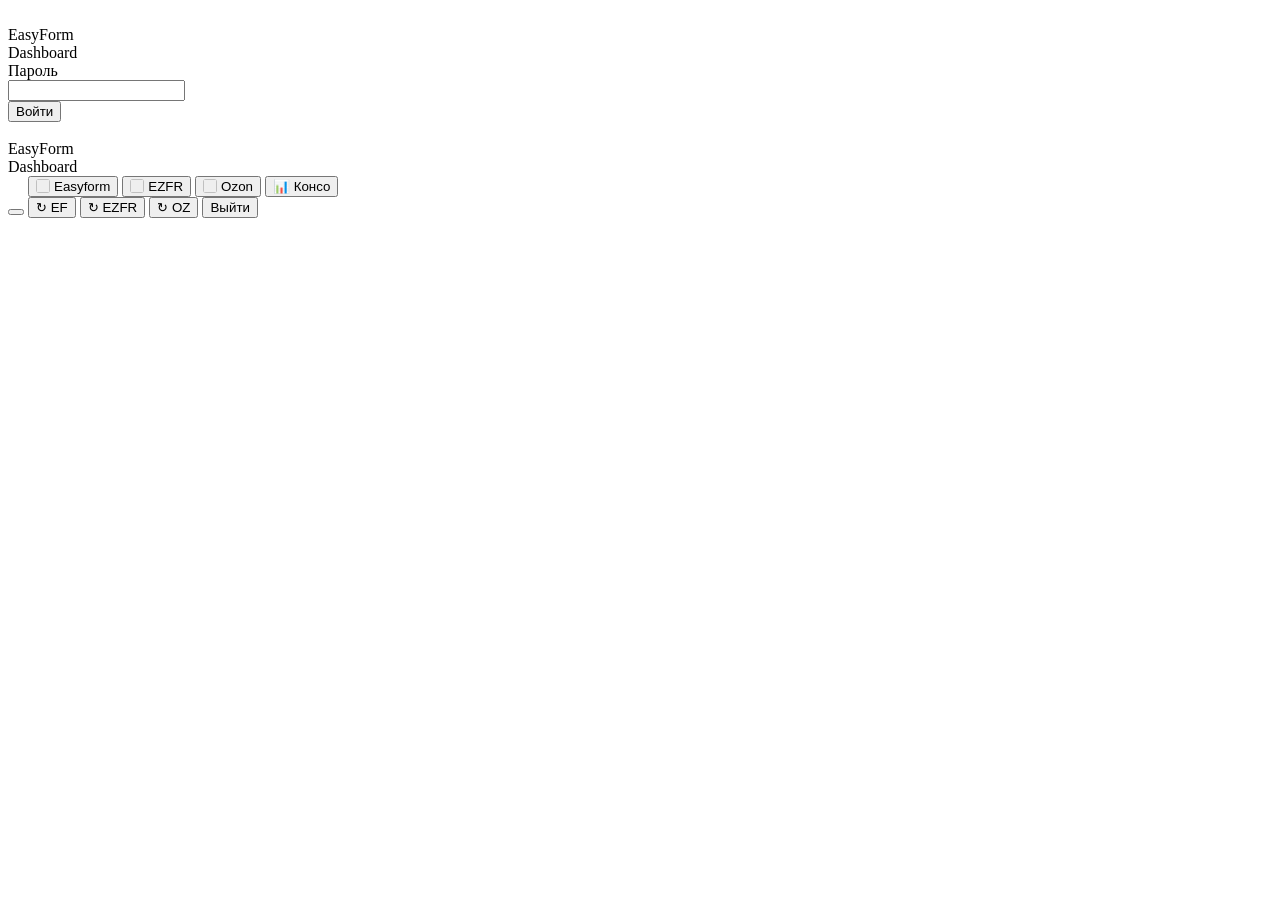
==== commit ab9f16ce: "Add files via upload" ====
--- a/index.html
+++ b/index.html
@@ -11,31 +11,19 @@
 </head>
 <body>
 
-<!-- Настройки -->
-<div class="sov" id="setup">
-  <div class="sc">
+<!-- Вход -->
+<div class="sov" id="gate">
+  <div class="sc" style="width:360px">
     <div class="slogo">
-      <img class="logo" id="slogoimg" alt="">
+      <img class="logo" id="glogo" alt="">
       <div><div class="stitle">EasyForm</div><div class="ssub">Dashboard</div></div>
     </div>
-
-    <div class="ssec">Wildberries</div>
-    <div class="fg"><div class="fl">Ключ Easyform</div><input class="fi" id="sk1" placeholder="eyJhbGciOi…"></div>
-    <div class="fg"><div class="fl">Ключ EZFR</div><input class="fi" id="sk2" placeholder="eyJhbGciOi…"></div>
-
-    <div class="ssec">Ozon</div>
-    <div class="fg"><div class="fl">Client-ID</div><input class="fi" id="soid" placeholder="123456"></div>
-    <div class="fg"><div class="fl">API-ключ</div><input class="fi" id="sokey" placeholder="xxxxxxxx-xxxx-…"></div>
-
-    <div class="ssec">Прокси</div>
-    <div class="fg"><div class="fl">Основной воркер</div><input class="fi" id="sprx"></div>
     <div class="fg">
-      <div class="fl">Второй воркер (для EZFR, необязательно)</div>
-      <input class="fi" id="sprx2" placeholder="свой воркер для второго кабинета">
+      <div class="fl">Пароль</div>
+      <input class="fi" id="pw" type="password" autocomplete="current-password">
     </div>
-
-    <button class="sbtn" onclick="App.doSave()">Сохранить и загрузить</button>
-    <div class="smsg" id="smsg"></div>
+    <button class="sbtn" id="gobtn" onclick="App.doLogin()">Войти</button>
+    <div class="smsg" id="gmsg"></div>
   </div>
 </div>
 
@@ -64,7 +52,7 @@
     <button class="b" id="rb1" onclick="App.reload(1,true)" data-tip="Загрузить Easyform заново, минуя кэш">↻ EF</button>
     <button class="b" id="rb2" onclick="App.reload(2,true)" data-tip="Загрузить EZFR заново, минуя кэш">↻ EZFR</button>
     <button class="b" id="rb3" onclick="App.reload(3,true)" data-tip="Загрузить Ozon заново, минуя кэш">↻ OZ</button>
-    <button class="b" onclick="App.openSetup()">⚙</button>
+    <button class="b" onclick="App.logout()" data-tip="Завершить сессию и забыть пропуск">Выйти</button>
   </div>
 </div>
 
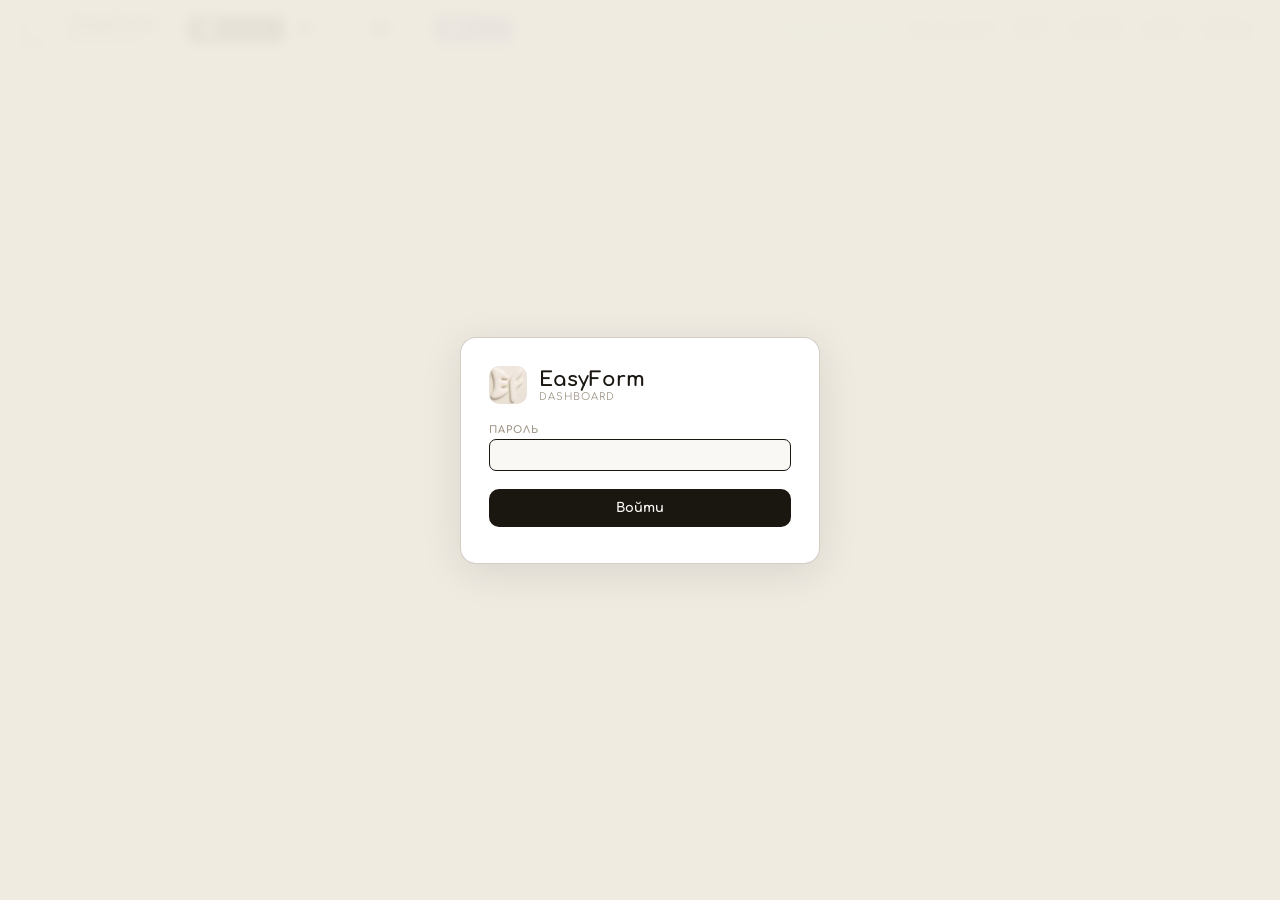
==== commit 88ae8465: "Мобильная версия: шапка в 3 строки, карточки по 2, график и таблицы листаются вбок, артикул прилипае" ====
--- a/index.html
+++ b/index.html
@@ -13,7 +13,7 @@
 
 <!-- Вход -->
 <div class="sov" id="gate">
-  <div class="sc" style="width:360px">
+  <div class="sc" style="width:360px;max-width:calc(100vw - 24px)">
     <div class="slogo">
       <img class="logo" id="glogo" alt="">
       <div><div class="stitle">EasyForm</div><div class="ssub">Dashboard</div></div>
--- a/css/styles.css
+++ b/css/styles.css
@@ -0,0 +1,165 @@
+:root{--bg:#F0EBE1;--bg2:#E8E1D4;--bg3:#FAF8F4;--card:#FFF;--border:rgba(160,148,128,.25);--border2:rgba(160,148,128,.45);--ink:#1A1610;--ink2:#6B6357;--ink3:#A09688;--green:#2D7A4F;--red:#B84040;--amber:#A06820;--blue:#005BFF;--sgp:#5B3FA0;--raw:#8B4513;}
+*{box-sizing:border-box;margin:0;padding:0}
+body{font-family:'Comfortaa',sans-serif;background:var(--bg);color:var(--ink);font-size:13px}
+.header{background:var(--bg2);border-bottom:1px solid var(--border2);padding:0 20px;height:60px;display:flex;align-items:center;gap:12px;position:sticky;top:0;z-index:100}
+.logo{width:38px;height:38px;border-radius:10px;object-fit:cover}
+.bname{font-size:16px;font-weight:700}.bsub{font-size:9px;color:var(--ink3);letter-spacing:.12em;text-transform:uppercase}
+.hright{margin-left:auto;display:flex;align-items:center;gap:8px}
+.clock{font-size:12px;color:var(--ink2);white-space:nowrap}
+.tabs{display:flex;gap:2px;background:var(--bg);border-radius:8px;padding:3px}
+.tab{padding:5px 12px;border-radius:6px;font-size:11px;font-weight:700;cursor:pointer;border:none;background:0;color:var(--ink3);font-family:inherit;white-space:nowrap}
+.tab.on{background:var(--ink);color:var(--bg3)}.tab.ozon.on{background:var(--blue);color:#fff}
+.tab.conso{background:linear-gradient(135deg,#5B3FA0,#7C5BC4);color:#FAF8F4}
+.tab.conso.on{background:linear-gradient(135deg,#5B3FA0,#7C5BC4);color:#FAF8F4;box-shadow:0 0 0 2px #5B3FA0 inset}
+.b{padding:5px 10px;background:0;border:1px solid var(--border2);border-radius:7px;font-size:11px;font-weight:600;color:var(--ink2);cursor:pointer;font-family:inherit;display:flex;align-items:center;gap:4px;white-space:nowrap}
+.b:hover{background:var(--ink);color:var(--bg3);border-color:var(--ink)}.b:disabled{opacity:.4;cursor:default}
+.upd{font-size:10px;color:var(--ink3)}
+.sov{display:none;position:fixed;inset:0;background:rgba(240,235,225,.95);backdrop-filter:blur(6px);z-index:200;align-items:center;justify-content:center}
+.sov.show{display:flex}
+.sc{background:var(--card);border:1px solid var(--border2);border-radius:16px;padding:28px;width:480px;box-shadow:0 8px 40px rgba(0,0,0,.1);max-height:90vh;overflow-y:auto}
+.slogo{display:flex;align-items:center;gap:12px;margin-bottom:20px}
+.stitle{font-size:20px;font-weight:700}.ssub{font-size:10px;color:var(--ink3);letter-spacing:.1em;text-transform:uppercase}
+.ssec{font-size:10px;font-weight:700;color:var(--ink3);text-transform:uppercase;letter-spacing:.1em;margin:16px 0 8px;padding-bottom:6px;border-bottom:1px solid var(--border)}
+.fg{margin-bottom:10px}
+.fl{font-size:10px;color:var(--ink3);text-transform:uppercase;letter-spacing:.1em;margin-bottom:4px;font-weight:700}
+.fi{width:100%;padding:8px 12px;font-size:12px;background:var(--bg3);border:1px solid var(--border2);border-radius:7px;color:var(--ink);font-family:inherit;outline:0}
+.fi:focus{border-color:var(--ink)}
+.sbtn{width:100%;padding:12px;background:var(--ink);color:var(--bg3);border:0;border-radius:10px;font-size:13px;font-weight:700;cursor:pointer;font-family:inherit;margin-top:8px}
+.smsg{font-size:12px;margin-top:8px;text-align:center}.smsg.err{color:var(--red)}
+.main{padding:20px;max-width:1700px;margin:0 auto}
+.mg{display:grid;grid-template-columns:repeat(4,1fr);gap:10px;margin-bottom:18px}
+.mc{background:var(--card);border:1px solid var(--border);border-radius:11px;padding:14px 16px}
+.ml{font-size:9px;color:var(--ink3);text-transform:uppercase;letter-spacing:.12em;font-weight:700;margin-bottom:7px}
+.mv{font-size:24px;font-weight:700;line-height:1}.mv.g{color:var(--green)}.mv.sm{font-size:18px}.mv.oz{color:var(--blue)}.mv.a{color:var(--amber)}
+.md{font-size:11px;margin-top:4px}
+.du{color:var(--green)}.dd{color:var(--red)}
+.sec{margin-bottom:20px}
+.sh{display:flex;align-items:center;justify-content:space-between;padding-bottom:7px;margin-bottom:10px;border-bottom:1px solid var(--border2);flex-wrap:wrap;gap:6px}
+.st{font-size:10px;font-weight:700;color:var(--ink2);text-transform:uppercase;letter-spacing:.12em}
+.sm2{font-size:11px;color:var(--ink3)}
+.flt{padding:5px 10px;font-size:11px;background:var(--bg3);border:1px solid var(--border2);border-radius:7px;color:var(--ink);font-family:inherit;outline:0}
+.flt:focus{border-color:var(--ink)}
+.tw{background:var(--card);border:1px solid var(--border);border-radius:11px;overflow:hidden}
+.sw{background:var(--card);border:1px solid var(--border);border-radius:11px;overflow-x:auto}
+.sw-sticky{max-height:70vh;overflow-y:auto}
+.sw-sticky thead th{position:sticky;top:0;z-index:10;box-shadow:0 1px 0 var(--border2)}
+table{width:100%;border-collapse:collapse}
+thead th{text-align:left;padding:6px 9px;font-size:9px;font-weight:700;color:var(--ink3);background:var(--bg3);text-transform:uppercase;letter-spacing:.08em;border-bottom:1px solid var(--border);font-family:inherit;white-space:nowrap}
+thead th.sa{background:var(--ink)!important;color:var(--bg3)!important}
+thead th[data-sort]{cursor:pointer;user-select:none}
+thead th.th-wb{background:#FFF3E0!important;color:#A06820!important;border-bottom:2px solid #A06820}
+thead th.th-sgp{background:#EDE7F6!important;color:#5B3FA0!important;border-bottom:2px solid #5B3FA0}
+thead th.th-raw{background:#FBE9E7!important;color:#8B4513!important;border-bottom:2px solid #8B4513}
+thead th.th-transit{background:#E3F2FD!important;color:#0D47A1!important;border-bottom:2px dashed #90CAF9}
+thead th.th-msk{background:#F3E5F5!important;color:#6A1B9A!important;border-bottom:2px dashed #CE93D8}
+thead th.th-total{background:#E8F5E9!important;color:#1B5E20!important;border-bottom:2px solid #4CAF50}
+.thg-total{background:#E8F5E9;color:#1B5E20}
+thead th.th-need{background:#FFF8E1!important;color:#F57F17!important}
+thead th.th-days{background:#E0F2F1!important;color:#004D40!important}
+.th-group{font-size:8px;font-weight:700;text-transform:uppercase;letter-spacing:.08em;text-align:center;padding:3px 6px;border-bottom:1px solid var(--border)}
+.thg-wb{background:#FFF3E0;color:#A06820}.thg-sgp{background:#EDE7F6;color:#5B3FA0}.thg-raw{background:#FBE9E7;color:#8B4513}
+.thg-need{background:#FFF8E1;color:#F57F17}.thg-days{background:#E0F2F1;color:#004D40}.thg-ref{background:#F3F3F3;color:#888;font-style:italic}
+tbody td{padding:5px 9px;color:var(--ink);border-bottom:1px solid var(--border);vertical-align:middle}
+tbody tr:last-child td{border-bottom:0}
+tbody tr:hover{background:var(--bg3)}
+.tp{font-size:11px;font-weight:700;color:var(--ink2);background:var(--bg2);padding:2px 8px;border-radius:20px}
+.art{font-family:monospace;font-size:11px;color:var(--ink2)}
+.pr{font-weight:700}.qo{color:var(--green);font-weight:700}.ql{color:var(--amber);font-weight:700}.qx{color:var(--red);font-weight:700}
+.tc{font-weight:700;background:var(--bg3)!important;text-align:center;font-size:14px}
+.er td{text-align:center;padding:10px}
+/* Широкие таблицы (остатки, дефицит) прокручиваются вбок, и кнопка
+   «Все» по центру уезжает за экран. Прижимаем её влево и залипаем,
+   чтобы она была на месте при любой прокрутке. */
+.er td.stick{text-align:left;position:sticky;left:0;background:var(--card);z-index:5}
+.er td.stick .eb{margin-left:2px}
+.eb{background:0;border:1px solid var(--border2);border-radius:7px;padding:5px 16px;font-size:11px;font-weight:600;color:var(--ink2);cursor:pointer;font-family:inherit}
+.eb:hover{background:var(--ink);color:var(--bg3);border-color:var(--ink)}
+.fl2{display:inline-flex;align-items:center;gap:4px;padding:2px 7px;border-radius:20px;font-size:11px;font-weight:700}
+.ff{background:#FEE8E8;color:#B84040}.fw{background:#FEF3E2;color:#A06820}.fk{background:#E8F4EE;color:#2D7A4F}.fd{background:#EDEDF0;color:#6B6B80}.fe{background:#F5F5F5;color:#A09688}
+.dbw{background:var(--bg2);border-radius:4px;height:4px;width:60px;overflow:hidden;display:inline-block;vertical-align:middle;margin-left:4px}
+.db{height:100%;border-radius:4px}.bf{background:#B84040}.bw{background:#A06820}.bk{background:#2D7A4F}.bd{background:#A09688}
+.em{padding:28px;text-align:center;color:var(--ink3)}
+.ar-row{cursor:pointer;background:var(--bg3)}.ar-row:hover{background:var(--bg2)}
+.ar-row td{font-weight:700;border-bottom:1px solid var(--border2)}
+.sz-row td{font-size:12px;color:var(--ink2);border-bottom:1px solid var(--border)}
+.sz-row td:first-child{padding-left:28px}
+.tog{display:inline-block;width:16px;text-align:center;font-size:10px;color:var(--ink3);margin-right:4px}
+.fb{display:flex;gap:6px;align-items:flex-start;flex-wrap:wrap;margin-bottom:12px;position:relative}
+.fb input{flex:1;min-width:100px;padding:7px 10px;font-size:12px;background:var(--bg3);border:1px solid var(--border2);border-radius:7px;color:var(--ink);font-family:inherit;outline:0}
+.fb input:focus{border-color:var(--ink)}
+.filter-bar{background:var(--card);border:1px solid var(--border2);border-radius:12px;padding:12px 14px;margin-bottom:0;box-shadow:0 2px 8px rgba(0,0,0,.04)}
+.filter-row{display:flex;align-items:flex-start;gap:10px;margin-bottom:8px}
+.filter-row:last-of-type{margin-bottom:0}
+.filter-label{font-size:11px;font-weight:700;color:var(--ink2);white-space:nowrap;padding-top:7px;min-width:72px}
+.chip{display:inline-flex;align-items:center;gap:3px;padding:3px 8px;background:var(--ink);color:var(--bg3);border-radius:20px;font-size:10px;font-weight:600;white-space:nowrap}
+.chip .cx{cursor:pointer;opacity:.7;font-size:13px;line-height:1}.chip .cx:hover{opacity:1}
+.ddrop{position:absolute;top:100%;left:0;right:0;background:var(--card);border:1px solid var(--border2);border-radius:8px;max-height:200px;overflow-y:auto;z-index:50;box-shadow:0 6px 20px rgba(0,0,0,.1);display:none}
+.ddrop.show{display:block}.ddrop div{padding:6px 12px;font-size:12px;cursor:pointer}.ddrop div:hover{background:var(--bg3)}
+.ctog{display:inline-flex;background:var(--bg);border-radius:6px;padding:2px;gap:1px}
+.ctog button{padding:3px 10px;border:0;border-radius:5px;font-size:10px;font-weight:700;cursor:pointer;font-family:inherit;background:0;color:var(--ink3)}
+.ctog button.on{background:var(--ink);color:var(--bg3)}
+.lm{padding:50px;text-align:center;color:var(--ink3)}
+.sb{background:var(--bg3);border:1px solid var(--border);border-radius:10px;padding:10px 14px;margin-bottom:14px;font-size:12px;color:var(--ink2);display:flex;gap:10px;align-items:flex-start;word-break:break-all}
+.sde{width:8px;height:8px;border-radius:50%;flex-shrink:0;margin-top:4px;background:var(--red)}
+.sp{display:inline-block;animation:spin .8s linear infinite}
+.buyrate{font-size:9px;padding:1px 5px;border-radius:10px;font-weight:700;margin-left:5px;vertical-align:middle}
+.buyrate-ok{background:#E8F4EE;color:#2D7A4F}.buyrate-est{background:#FEF3E2;color:#A06820}
+.days-crit{color:#B84040;font-weight:700}.days-warn{color:#A06820;font-weight:700}.days-ok{color:#2D7A4F;font-weight:700}.days-na{color:var(--ink3)}
+.td-ref{color:var(--ink3)!important}
+.cache-note{font-size:10px;color:var(--ink3);margin-bottom:10px}
+.loadbtn{margin-top:14px;padding:9px 22px;background:var(--ink);color:var(--bg3);border:0;border-radius:9px;font-size:12px;font-weight:700;cursor:pointer;font-family:inherit}
+[data-tip]{position:relative}
+thead th[data-tip]{cursor:help}
+thead th[data-sort][data-tip]{cursor:pointer}
+#tip-box{position:fixed;background:rgba(26,22,16,.93);color:#fff;font-size:11px;font-weight:500;padding:7px 11px;border-radius:9px;white-space:normal;z-index:99999;pointer-events:none;font-family:'Comfortaa',sans-serif;width:240px;text-align:center;line-height:1.55;box-shadow:0 4px 20px rgba(0,0,0,.3);display:none}
+@keyframes spin{to{transform:rotate(360deg)}}
+.ver-badge{font-size:10px;padding:3px 8px;border-radius:20px;cursor:pointer;font-weight:600;white-space:nowrap;border:none;font-family:inherit}
+.ver-ok{background:#E8F4EE;color:#2D7A4F}
+.ver-old{background:#FEE8E8;color:#B84040;animation:pulse 2s infinite}
+.ver-check{background:var(--bg3);color:var(--ink3)}
+@keyframes pulse{0%,100%{opacity:1}50%{opacity:.6}}
+
+/* ══════════ Телефон (узкий экран) ══════════
+   Шапка в 3 строки, карточки по 2, график и таблицы листаются вбок,
+   колонка с артикулом прилипает слева. На компьютере ничего не меняется. */
+@media (max-width: 760px) {
+  body{font-size:12px}
+  .header{height:auto;flex-wrap:wrap;padding:8px 12px;gap:8px;position:static}
+  .header .logo{width:30px;height:30px}
+  .tabs{order:2;width:100%;margin-left:0!important;overflow-x:auto;-webkit-overflow-scrolling:touch}
+  .tab{flex:1 0 auto;padding:7px 10px;font-size:12px}
+  .hright{order:3;width:100%;margin-left:0;flex-wrap:wrap;gap:6px}
+  .hright .clock,.hright .ver-badge{display:none}
+  .hright .upd{width:100%}
+  .b{padding:6px 10px}
+  .main{padding:12px}
+
+  /* три карточки сверху — во всю ширину, друг под другом */
+  .top3c{flex:1 1 100%!important;min-width:0!important}
+
+  /* сводные карточки — по 2 в ряд (у части сетка задана прямо в разметке) */
+  .mg{grid-template-columns:repeat(2,1fr)!important;gap:8px}
+  .mc{padding:12px}
+  .mv{font-size:20px}
+
+  /* заголовки блоков: кнопки и переключатели переносятся */
+  .sh>span{flex-wrap:wrap}
+  .ctog button{padding:6px 10px;font-size:11px}
+
+  /* график и список заказов — листаются вбок, а не ужимаются в нечитаемое */
+  .tw{overflow-x:auto;-webkit-overflow-scrolling:touch}
+  .tw>svg,.tw svg[viewBox]{min-width:640px}
+
+  /* широкие таблицы: колонка «Артикул» прилипает слева при прокрутке */
+  .sw{-webkit-overflow-scrolling:touch}
+  .sw tbody td:first-child,.sw thead tr:first-child th:first-child{position:sticky;left:0;z-index:4;background:var(--card)}
+  .sw tbody tr.ar-row td:first-child{background:var(--bg3)}
+  .sw thead tr:first-child th:first-child{z-index:6;background:var(--bg3)}
+  .sw tbody td:first-child{box-shadow:1px 0 0 var(--border2);max-width:46vw;overflow:hidden;text-overflow:ellipsis}
+  /* серая подпись предмета рядом с артикулом — на телефоне лишняя, место нужно цифрам */
+  .sw tbody td:first-child>span[style*="font-size:10px"]{display:none}
+  .sw .art{font-size:10px}
+
+  .sc{padding:20px}
+  #tip-box{width:220px}
+}
